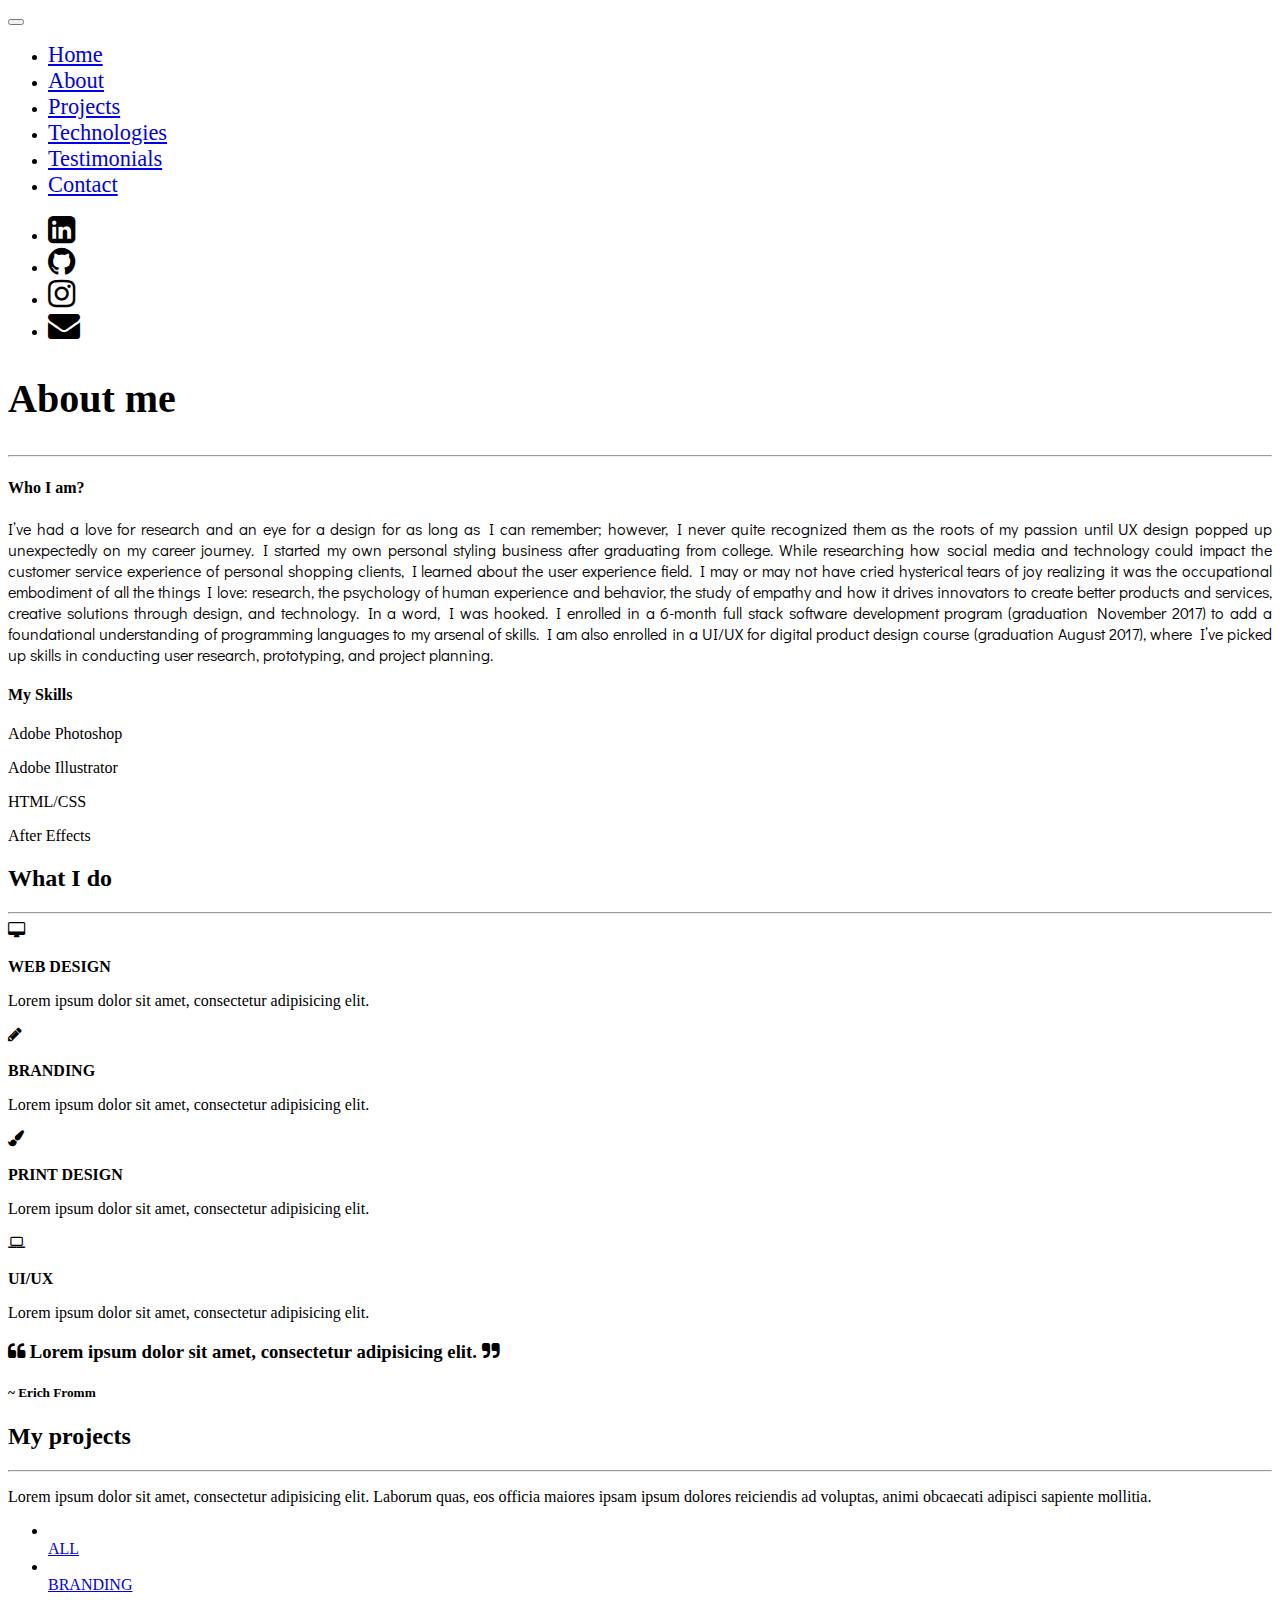
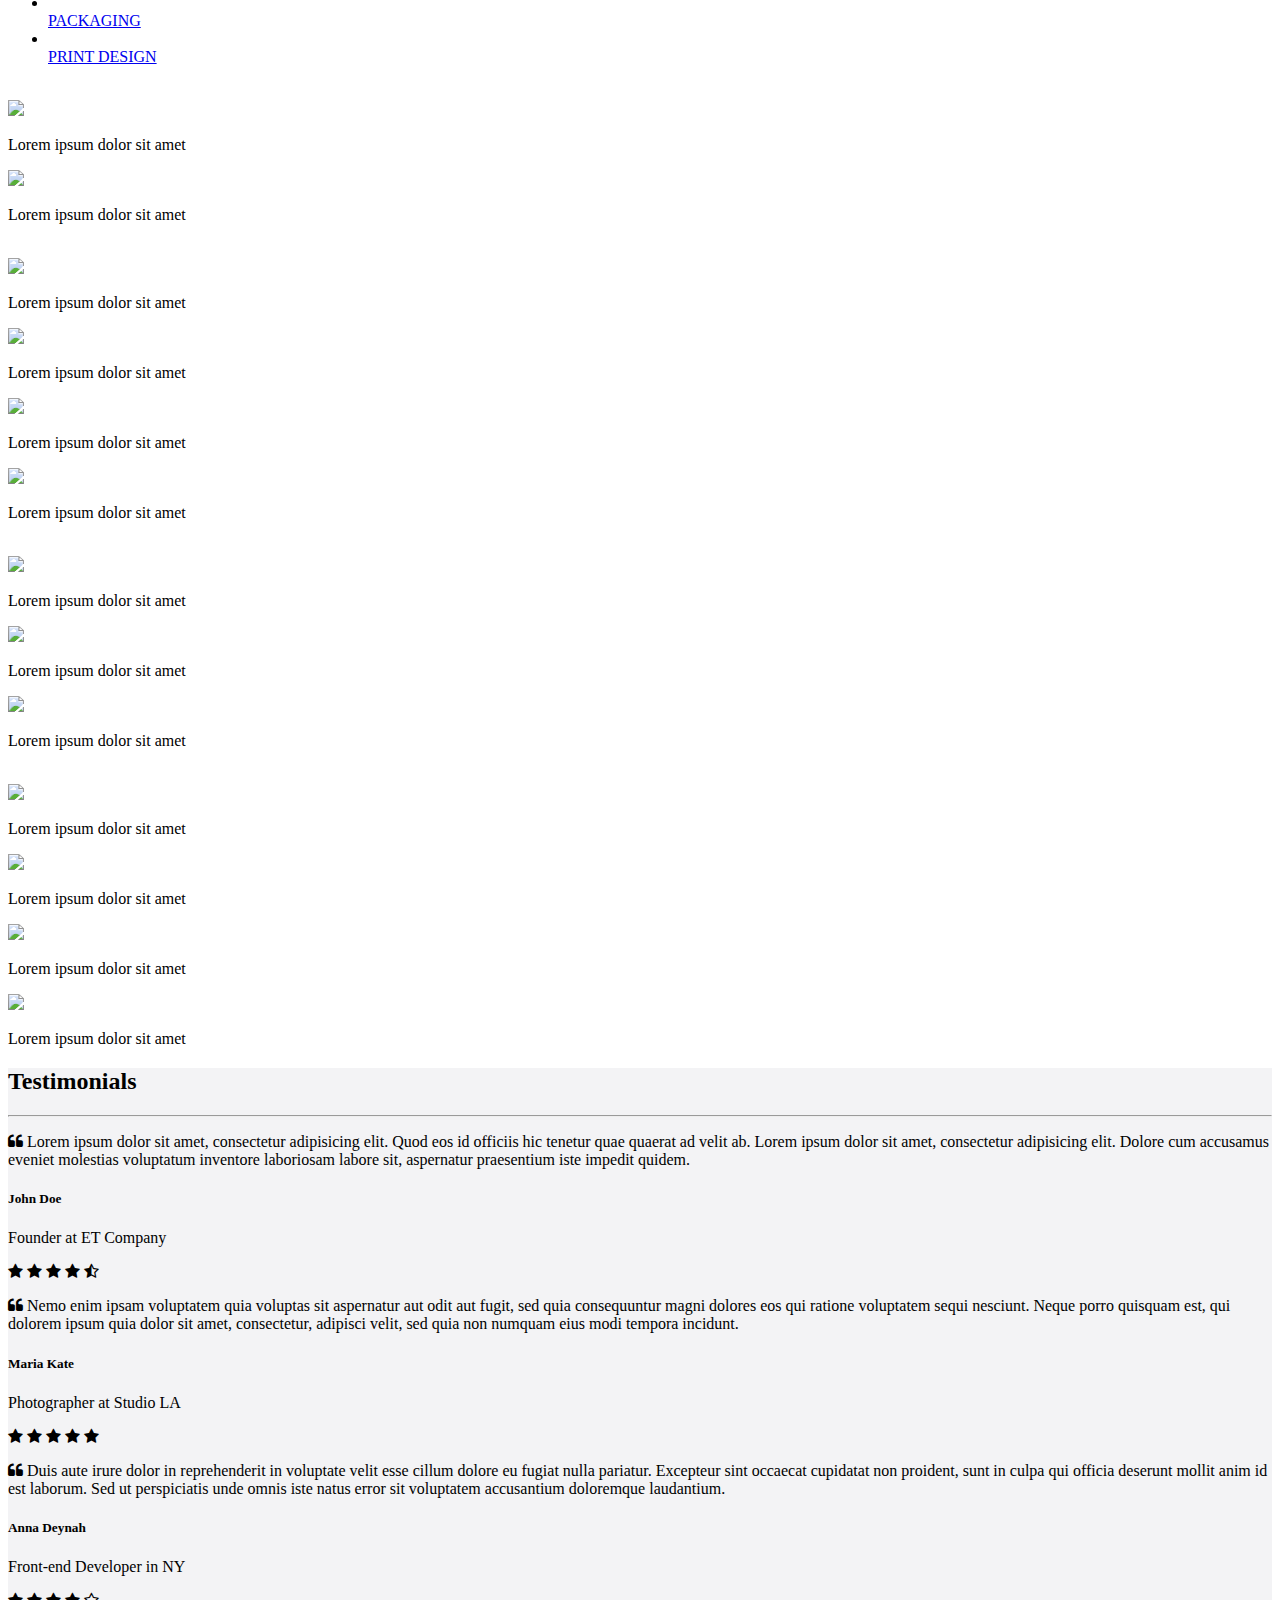
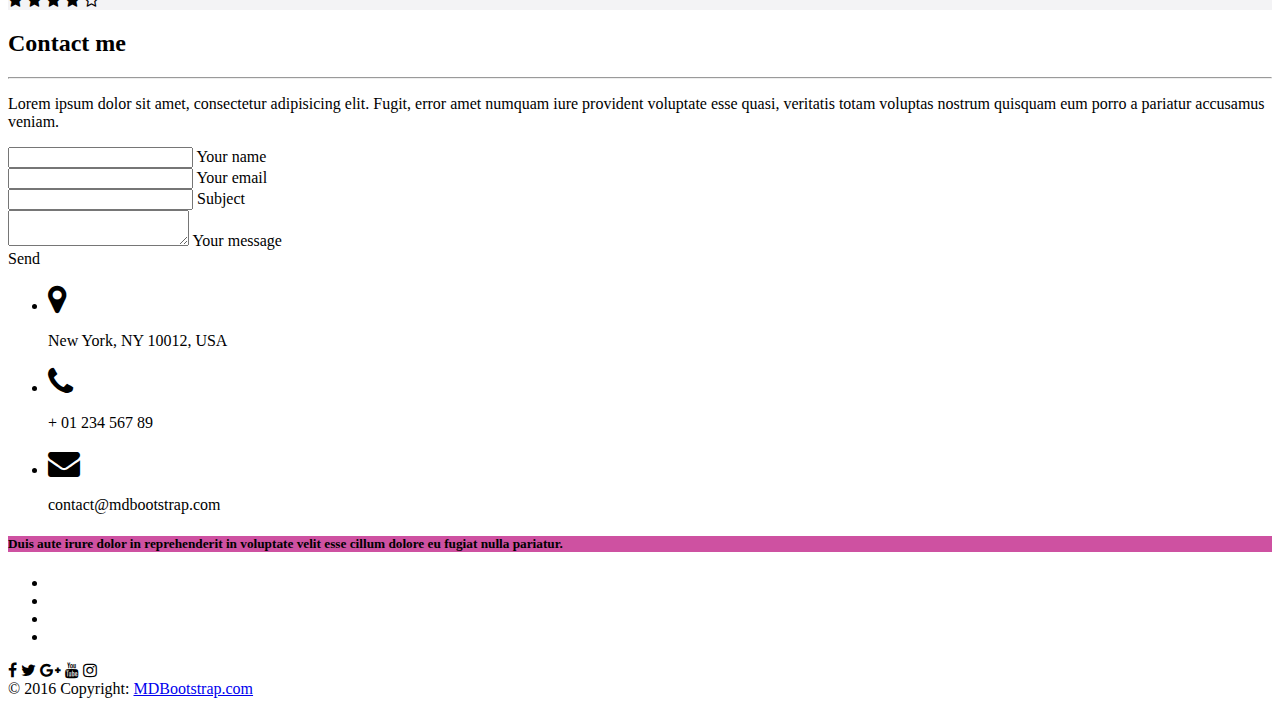
==== index.html @ 1fd1c6e4 "Added hiKarl case study link and page" ====
<!DOCTYPE html>
<html lang="en" class="full-height">

<head>
    <meta charset="utf-8">
    <meta name="viewport" content="width=device-width, initial-scale=1, shrink-to-fit=no">
    <meta http-equiv="x-ua-compatible" content="ie=edge">

    <title>Material Design Bootstrap</title>

    <!-- Seasoned Hostess Webfont -->
    <link href="myWebsite/myWebsite.css" rel="stylesheet">

    <!-- Google Fonts Didact Gothic Font -->
    <link href="https://fonts.googleapis.com/css?family=Didact+Gothic" rel="stylesheet">

    <!-- my CSS style.css -->
    <link href="css/style.css" rel="stylesheet">

    <!-- Font Awesome -->
    <link rel="stylesheet" href="https://maxcdn.bootstrapcdn.com/font-awesome/4.7.0/css/font-awesome.min.css">

    <!-- Bootstrap core CSS -->
    <link href="css/bootstrap.min.css" rel="stylesheet">

    <!-- Material Design Bootstrap -->
    <link href="css/mdb.min.css" rel="stylesheet">

    <style>
        @media (max-width: 740px) {
            .full-height,
            .full-height body,
            .full-height header,
            .full-height header .view {
                height: 700px;
            }
        }
    </style>

</head>

<body class="designer">

    <!--Navigation & Intro-->
    <header>

        <!-- Navbar -->
        <nav class="navbar navbar-expand-lg navbar-dark fixed-top scrolling-navbar">
            <div class="container">
                <!-- <a class="navbar-brand" href="#">Navbar</a> -->
                <button class="navbar-toggler" type="button" data-toggle="collapse" data-target="#navbarTogglerDemo02" aria-controls="navbarTogglerDemo02"
                    aria-expanded="false" aria-label="Toggle navigation">
                    <span class="navbar-toggler-icon"></span>
                </button>
                <div class="collapse navbar-collapse" id="navbarTogglerDemo02">
                    <ul class="navbar-nav mr-auto smooth-scroll">
                        <li class="nav-item">
                            <a class="nav-link nav-fontsize" href="#home">Home
                                <span class="sr-only">(current)</span>
                            </a>
                        </li>
                        <li class="nav-item">
                            <a class="nav-link nav-fontsize" href="#about" data-offset="100">About</a>
                        </li>
                        <li class="nav-item">
                            <a class="nav-link nav-fontsize" href="#portfolio" data-offset="100">Projects</a>
                        </li>
                        <li class="nav-item">
                            <a class="nav-link nav-fontsize" href="#" data-offset="100">Technologies</a>
                        </li>
                        <li class="nav-item">
                            <a class="nav-link nav-fontsize" href="#" data-offset="100">Testimonials</a>
                        </li>
                        <li class="nav-item">
                            <a class="nav-link nav-fontsize" href="#" data-offset="100">Contact</a>
                        </li>
                    </ul>
                    <!-- Social Icon  -->
                    <ul class="navbar-nav nav-flex-icons">
                        <li class="nav-item">
                            <a class="nav-link">
                                <i class="fa fa-linkedin-square fa-2x"></i>
                            </a>
                        </li>
                        <li class="nav-item">
                            <a class="nav-link">
                                <i class="fa fa-github fa-2x"></i>
                            </a>
                        </li>
                        <li class="nav-item">
                            <a class="nav-link">
                                <i class="fa fa-instagram fa-2x"></i>
                            </a>
                        </li>
                        <li class="nav-item">
                            <a class="nav-link">
                                <i class="fa fa-envelope fa-2x"></i>
                            </a>
                        </li>
                    </ul>
                </div>
            </div>
        </nav>

        <!-- Intro Section -->
        <div id="home" class="view jarallax" data-jarallax='{"speed": 0.2}' style="background-image: url('img/myPics/heartGraphicFinal.png')">
            <div class="full-bg-img">
                <div class="container flex-center">
                    <div class="row smooth-scroll">
                        <div class="col-md-12">
                            <div class="wow fadeInUp text-center">
                                <!-- <h2 class="display-3 font-bold white-text mb-3">Jessica Brown</h2>
                                <h4 class="font-up font-bold white-text pb-5">Graphic designer</h4>
                                <h2 class=" mt-4 white-text">Welcome to my portfolio!</h2> -->
                            </div>
                        </div>
                    </div>
                </div>
            </div>
        </div>

    </header>
    <!--/Navigation & Intro-->

    <!--Main layout-->
    <main>

        <!-- First container -->
        <div class="container mt-3">

            <!-- Section About -->
            <section id="about" class="section mt-1 mb-3">

                <!--Secion heading-->
                <h2 class="font-up text-center font-bold my-4 pt-5 wow fadeIn fontThisRight" data-wow-delay="0.2s">About me</h2>
                <hr class="between-sections">

                <!-- First row -->
                <div class="row pt-5">

                    <!--First column-->
                    <div class="col-lg-5 col-md-12 wow fadeIn" data-wow-delay="0.4s">

                        <!--Secion heading-->
                        <div class="d-flex justify-content-start">
                            <h4 class="text-center font-up mb-5 wow fadeIn" data-wow-delay="0.2s">Who
                                <strong>I am</strong>?</h4>
                        </div>
                        <!--Description-->
                        <p class="grey-text mb-3" align="justify">I’ve had a love for research and an eye for a design for as long as I can remember; however, I never
                            quite recognized them as the roots of my passion until UX design popped up unexpectedly on my
                            career journey. I started my own personal styling business after graduating from college. While
                            researching how social media and technology could impact the customer service experience of personal
                            shopping clients, I learned about the user experience field. I may or may not have cried hysterical
                            tears of joy realizing it was the occupational embodiment of all the things I love: research,
                            the psychology of human experience and behavior, the study of empathy and how it drives innovators
                            to create better products and services, creative solutions through design, and technology. In
                            a word, I was hooked. I enrolled in a 6-month full stack software development program (graduation
                            November 2017) to add a foundational understanding of programming languages to my arsenal of
                            skills. I am also enrolled in a UI/UX for digital product design course (graduation August 2017),
                            where I’ve picked up skills in conducting user research, prototyping, and project planning.</p>
                    </div>
                    <!--/First column-->

                    <!--Second column-->
                    <div class="col-lg-6 offset-lg-1 col-md-12 mb-5 wow fadeIn" data-wow-delay="0.4s">

                        <!--Second headind-->
                        <div class="d-flex justify-content-start">
                            <h4 class="text-center font-up mb-5 wow fadeIn" data-wow-delay="0.2s">My
                                <strong>Skills</strong>
                            </h4>
                        </div>

                        <!--Description-->
                        <p class="black-text font-up font-bold" align="justify">Adobe Photoshop</p>
                        <div class="progress">
                            <div class="progress-bar" role="progressbar" style="width: 90%" aria-valuenow="25" aria-valuemin="0" aria-valuemax="100"></div>
                        </div>

                        <p class="black-text font-up font-bold pt-3" align="justify">Adobe Illustrator</p>
                        <div class="progress">
                            <div class="progress-bar" role="progressbar" style="width: 65%" aria-valuenow="25" aria-valuemin="0" aria-valuemax="100"></div>
                        </div>

                        <p class="black-text font-up font-bold pt-3" align="justify">HTML/CSS</p>
                        <div class="progress">
                            <div class="progress-bar" role="progressbar" style="width: 75%" aria-valuenow="25" aria-valuemin="0" aria-valuemax="100"></div>
                        </div>

                        <p class="black-text font-up font-bold pt-3" align="justify">After Effects</p>
                        <div class="progress">
                            <div class="progress-bar" role="progressbar" style="width: 45%" aria-valuenow="25" aria-valuemin="0" aria-valuemax="100"></div>
                        </div>
                    </div>
                    <!--/Second column-->

                </div>
                <!--/First row-->

        </div>
        <!-- /.First row -->
        </div>

        </section>

        <!-- /.Section About -->

        </div>
        <!-- /.First container -->


        <!-- Second container -->
        <div class="container mb-5">

            <!--Secion heading-->

            <h2 class="font-up text-center font-bold my-4 pt-5 wow fadeIn" data-wow-delay="0.2s">What I do</h2>
            <hr class="between-sections pb-5">

            <!--First row-->
            <div class="row  wow fadeIn" data-wow-delay="0.2s">

                <div class="col-lg-3 col-md-6 text-center mt-1">
                    <div class="icon-area">
                        <div class="circle-icon">
                            <i class="fa fa-desktop"></i>
                        </div>
                        <br>
                        <strong>WEB DESIGN</strong>
                        <p>Lorem ipsum dolor sit amet, consectetur adipisicing elit. </p>
                    </div>
                </div>

                <div class="col-lg-3 col-md-6 text-center mt-1">
                    <div class="icon-area">
                        <div class="circle-icon">
                            <i class="fa fa-pencil"></i>
                        </div>
                        <br>
                        <strong>BRANDING</strong>
                        <p>Lorem ipsum dolor sit amet, consectetur adipisicing elit. </p>
                    </div>
                </div>

                <div class="col-lg-3 col-md-6 text-center mt-1">
                    <div class="icon-area">
                        <div class="circle-icon">
                            <i class="fa fa-paint-brush"></i>
                        </div>
                        <br>
                        <strong>PRINT DESIGN</strong>
                        <p>Lorem ipsum dolor sit amet, consectetur adipisicing elit. </p>
                    </div>
                </div>

                <div class="col-lg-3 col-md-6 text-center mt-1">
                    <div class="icon-area">
                        <div class="circle-icon">
                            <i class="fa fa-laptop"></i>
                        </div>
                        <br>
                        <strong>UI/UX</strong>
                        <p>Lorem ipsum dolor sit amet, consectetur adipisicing elit. </p>
                    </div>
                </div>

            </div>
            <!--/First row-->

        </div>
        <!-- Second container -->

        <!--Streak-->
        <div class="streak streak-photo streak-md hm-gradient" style="background-image:url('https://mdbootstrap.com/img/Photos/Horizontal/Things/full page/img%20%287%29.jpg')">
            <div class="flex-center mask">
                <div class="text-center white-text">
                    <h3 class="h3-responsive mb-5">
                        <i class="fa fa-quote-left" aria-hidden="true"></i> Lorem ipsum dolor sit amet, consectetur adipisicing elit.
                        <i class="fa fa-quote-right" aria-hidden="true"></i>
                    </h3>
                    <h5 class="text-center font-italic wow fadeIn" data-wow-delay="0.2s">~ Erich Fromm</h5>
                </div>
            </div>
        </div>
        <!--/Streak-->

        <!--Projects section v.2-->

        <section id="portfolio" class="section mt-2 pb-5 mb-4">
            <div class="container">

                <!--Section heading-->
                <div class="row mt-4">
                    <div class="col-md-12 ">
                        <h2 class="font-up text-center font-bold my-4 pt-5 wow fadeIn" data-wow-delay="0.2s">My projects</h2>
                        <hr class="between-sections">
                        <p class="section-description mt-5 wow fadeIn" data-wow-delay="0.2s">
                            Lorem ipsum dolor sit amet, consectetur adipisicing elit. Laborum quas, eos officia maiores ipsam ipsum dolores reiciendis
                            ad voluptas, animi obcaecati adipisci sapiente mollitia. </p>
                    </div>
                </div>
            </div>

            <!--First row-->
            <div class="row">

                <!--First column-->
                <div class="col-md-12 wow fadeIn" data-wow-delay="0.4s">

                    <!-- Nav tabs -->
                    <ul class="nav md-pills flex-center flex-wrap mx-0" role="tablist">
                        <li class="nav-item">
                            <a class="nav-link active font-bold" data-toggle="tab" href="#panel31" role="tab">
                                <br>ALL</a>
                        </li>
                        <li class="nav-item">
                            <a class="nav-link font-bold" data-toggle="tab" href="#panel32" role="tab">
                                <br>BRANDING</a>
                        </li>
                        <li class="nav-item">
                            <a class="nav-link font-bold" data-toggle="tab" href="#panel33" role="tab">
                                <br>PACKAGING</a>
                        </li>
                        <li class="nav-item">
                            <a class="nav-link font-bold" data-toggle="tab" href="#panel34" role="tab">
                                <br>PRINT DESIGN</a>
                        </li>
                    </ul>

                </div>

                <!--Tab panels-->
                <div class="tab-content">

                    <!--Panel 1-->
                    <div class="tab-pane fade show in active" id="panel31" role="tabpanel">
                        <br>

                        <!--First row-->
                        <div class="row ml-5 mr-5 mt-2">

                            <!--First column-->
                            <div class="col-lg-3 col-md-6">

                                <!--Featured image-->
                                <div class="view overlay hm-white-slight hm-zoom z-depth-2">
                                    <a href="https://tedhead-site.herokuapp.com/index.html#!/homeView" target="_blank">
                                        <img src="https://mdbootstrap.com/img/Photos/Others/project1.jpg">
                                    </a>
                                </div>
                                <p class="font-up text-center font-bold blue-grey-text mt-4 mb-4">Lorem ipsum dolor sit amet</p>
                            </div>
                            <!--/First column-->

                            <!--Second column-->
                            <div class="col-lg-3 col-md-6">

                                <!--Featured image-->
                                <div class="view overlay hm-white-slight hm-zoom z-depth-2">
                                    <a href="/hiKarl.html">
                                        <img src="https://mdbootstrap.com/img/Photos/Others/project8.jpg">
                                    </a>
                                </div>
                                <p class="font-up text-center font-bold blue-grey-text mt-4 mb-4">Lorem ipsum dolor sit amet</p>
                            </div>
                            <!--/Second column-->


                        </div>
                        <!--/.Panel 1-->

                        <!--Panel 2-->
                        <div class="tab-pane fade" id="panel32" role="tabpanel">
                            <br>

                            <!--First row-->
                            <div class="row ml-5 mr-5 mt-2">

                                <!--First column-->
                                <div class="col-lg-3 col-md-6">

                                    <!--Featured image-->
                                    <div class="view overlay hm-white-slight hm-zoom z-depth-2">
                                        <img src="https://mdbootstrap.com/img/Photos/Others/project4.jpg">
                                        </a>
                                    </div>
                                    <p class="font-up text-center font-bold blue-grey-text mt-4 mb-4">Lorem ipsum dolor sit amet</p>
                                </div>
                                <!--/First column-->

                                <!--Second column-->
                                <div class="col-lg-3 col-md-6">

                                    <!--Featured image-->
                                    <div class="view overlay hm-white-slight hm-zoom z-depth-2">
                                        <img src="https://mdbootstrap.com/img/Photos/Others/project5.jpg">
                                    </div>
                                    <p class="font-up text-center font-bold blue-grey-text mt-4 mb-4">Lorem ipsum dolor sit amet</p>
                                </div>
                                <!--/Second column-->

                                <!--Third column-->
                                <div class="col-lg-3 col-md-6">

                                    <!--Featured image-->
                                    <div class="view overlay hm-white-slight hm-zoom z-depth-2">
                                        <img src="https://mdbootstrap.com/img/Photos/Others/project1.jpg">
                                    </div>
                                    <p class="font-up text-center font-bold blue-grey-text mt-4 mb-4">Lorem ipsum dolor sit amet</p>
                                </div>
                                <!--/Third column-->

                                <!--Fourth column-->
                                <div class="col-lg-3 col-md-6">

                                    <!--Featured image-->
                                    <div class="view overlay hm-white-slight hm-zoom z-depth-2">
                                        <img src="https://mdbootstrap.com/img/Photos/Others/project2.jpg">
                                    </div>
                                    <p class="font-up text-center font-bold blue-grey-text mt-4 mb-4">Lorem ipsum dolor sit amet</p>
                                </div>
                                <!--/Fourth column-->

                            </div>
                            <!--/First row-->

                        </div>
                        <!--/.Panel 2-->

                        <!--Panel 3-->
                        <div class="tab-pane fade" id="panel33" role="tabpanel">
                            <br>

                            <!--First row-->
                            <div class="row ml-5 mr-5 mt-2">

                                <!--First column-->
                                <div class="col-lg-3 col-md-6">

                                    <!--Featured image-->
                                    <div class="view overlay hm-white-slight hm-zoom z-depth-2">
                                        <img src="https://mdbootstrap.com/img/Photos/Others/project3.jpg">
                                    </div>
                                    <p class="font-up text-center font-bold blue-grey-text mt-4 mb-4">Lorem ipsum dolor sit amet</p>
                                </div>
                                <!--/First column-->

                                <!--Second column-->
                                <div class="col-lg-3 col-md-6">

                                    <!--Featured image-->
                                    <div class="view overlay hm-white-slight hm-zoom z-depth-2">
                                        <img src="https://mdbootstrap.com/img/Photos/Others/project6.jpg">
                                    </div>
                                    <p class="font-up text-center font-bold blue-grey-text mt-4 mb-4">Lorem ipsum dolor sit amet</p>
                                </div>
                                <!--/Second column-->

                                <!--Third column-->
                                <div class="col-lg-3 col-md-6">

                                    <!--Featured image-->
                                    <div class="view overlay hm-white-slight hm-zoom z-depth-2">
                                        <img src="https://mdbootstrap.com/img/Photos/Others/project8.jpg">
                                    </div>
                                    <p class="font-up text-center font-bold blue-grey-text mt-4 mb-4">Lorem ipsum dolor sit amet</p>
                                </div>
                                <!--/Third column-->

                                <!--/First row-->
                            </div>
                        </div>
                        <!--/.Panel 3-->

                        <!--Panel 4-->
                        <div class="tab-pane fade" id="panel34" role="tabpanel">
                            <br>

                            <!--First row-->
                            <div class="row ml-5 mr-5 mt-2">

                                <!--First column-->
                                <div class="col-lg-3 col-md-6">

                                    <!--Featured image-->
                                    <div class="view overlay hm-white-slight hm-zoom z-depth-2">
                                        <img src="https://mdbootstrap.com/img/Photos/Others/project1.jpg">
                                    </div>
                                    <p class="font-up text-center font-bold blue-grey-text mt-4 mb-4">Lorem ipsum dolor sit amet</p>
                                </div>
                                <!--/First column-->

                                <!--Second column-->
                                <div class="col-lg-3 col-md-6">

                                    <!--Featured image-->
                                    <div class="view overlay hm-white-slight hm-zoom z-depth-2">
                                        <img src="https://mdbootstrap.com/img/Photos/Others/project7.jpg">
                                    </div>
                                    <p class="font-up text-center font-bold blue-grey-text mt-4 mb-4">Lorem ipsum dolor sit amet</p>
                                </div>
                                <!--/Second column-->

                                <!--Third column-->
                                <div class="col-lg-3 col-md-6">

                                    <!--Featured image-->
                                    <div class="view overlay hm-white-slight hm-zoom z-depth-2">
                                        <img src="https://mdbootstrap.com/img/Photos/Others/project8.jpg">
                                    </div>
                                    <p class="font-up text-center font-bold blue-grey-text mt-4 mb-4">Lorem ipsum dolor sit amet</p>
                                </div>
                                <!--/Third column-->

                                <!--Fourth column-->
                                <div class="col-lg-3 col-md-6">

                                    <!--Featured image-->
                                    <div class="view overlay hm-white-slight hm-zoom z-depth-2">
                                        <img src="https://mdbootstrap.com/img/Photos/Others/project2.jpg">
                                    </div>
                                    <p class="font-up text-center font-bold blue-grey-text mt-4 mb-4">Lorem ipsum dolor sit amet</p>
                                </div>
                                <!--/Fourth column-->

                            </div>
                            <!--/First row-->
                        </div>
                    </div>
                    <!--/.Panel 4-->

                </div>
                <!--/Tab panels-->

            </div>
            <!--/First column-->

            </div>
            <!--/First row-->

        </section>
        <!--/Projects section v.2-->
        </div>
        <!--/First container-->


        <!--Third container-->
        <div class="container-fluid" style="background-color: #f3f3f5;">
            <div class="container pt-3 pb-3">


                <!--Section: Testimonials v.2-->
                <section class="section py-5 mb-4">

                    <!--Section heading-->
                    <h2 class="font-up text-center font-bold my-4 wow fadeIn" data-wow-delay="0.2s">Testimonials</h2>
                    <hr class="between-sections">

                    <!--Carousel Wrapper-->
                    <div id="carousel-example-1" class="carousel no-flex testimonial-carousel slide carousel-fade" data-ride="carousel" data-interval="false">

                        <!--Slides-->
                        <div class="carousel-inner" role="listbox">
                            <!--First slide-->
                            <div class="carousel-item active">

                                <div class="testimonial mt-4 text-center">

                                    <!--Content-->
                                    <p>
                                        <i class="fa fa-quote-left"></i> Lorem ipsum dolor sit amet, consectetur adipisicing elit. Quod eos id officiis
                                        hic tenetur quae quaerat ad velit ab. Lorem ipsum dolor sit amet, consectetur adipisicing
                                        elit. Dolore cum accusamus eveniet molestias voluptatum inventore laboriosam labore
                                        sit, aspernatur praesentium iste impedit quidem.</p>

                                    <div class="mt-4">
                                        <h5>
                                            <strong>John Doe</strong>
                                        </h5>
                                        <p>Founder at ET Company</p>
                                    </div>
                                    <!--Review-->
                                    <div class="indigo-text">
                                        <i class="fa fa-star"> </i>
                                        <i class="fa fa-star"> </i>
                                        <i class="fa fa-star"> </i>
                                        <i class="fa fa-star"> </i>
                                        <i class="fa fa-star-half-full"> </i>
                                    </div>
                                </div>
                            </div>
                            <!--/First slide-->

                            <!--Second slide-->
                            <div class="carousel-item">

                                <div class="testimonial mt-4 text-center">

                                    <!--Content-->
                                    <p>
                                        <i class="fa fa-quote-left"></i> Nemo enim ipsam voluptatem quia voluptas sit aspernatur aut odit aut fugit,
                                        sed quia consequuntur magni dolores eos qui ratione voluptatem sequi nesciunt. Neque
                                        porro quisquam est, qui dolorem ipsum quia dolor sit amet, consectetur, adipisci
                                        velit, sed quia non numquam eius modi tempora incidunt. </p>

                                    <div class="mt-4">
                                        <h5>
                                            <strong>Maria Kate</strong>
                                        </h5>
                                        <p>Photographer at Studio LA</p>
                                    </div>

                                    <!--Review-->
                                    <div class="indigo-text">
                                        <i class="fa fa-star"> </i>
                                        <i class="fa fa-star"> </i>
                                        <i class="fa fa-star"> </i>
                                        <i class="fa fa-star"> </i>
                                        <i class="fa fa-star"> </i>
                                    </div>

                                </div>

                            </div>
                            <!--/Second slide-->

                            <!--Third slide-->
                            <div class="carousel-item">

                                <div class="testimonial mt-4 text-center">

                                    <!--Content-->
                                    <p>
                                        <i class="fa fa-quote-left"></i> Duis aute irure dolor in reprehenderit in voluptate velit esse cillum dolore
                                        eu fugiat nulla pariatur. Excepteur sint occaecat cupidatat non proident, sunt in
                                        culpa qui officia deserunt mollit anim id est laborum. Sed ut perspiciatis unde omnis
                                        iste natus error sit voluptatem accusantium doloremque laudantium.</p>

                                    <div class="mt-4">
                                        <h5>
                                            <strong>Anna Deynah</strong>
                                        </h5>
                                        <p>Front-end Developer in NY</p>
                                    </div>

                                    <!--Review-->
                                    <div class="indigo-text">
                                        <i class="fa fa-star"> </i>
                                        <i class="fa fa-star"> </i>
                                        <i class="fa fa-star"> </i>
                                        <i class="fa fa-star"> </i>
                                        <i class="fa fa-star-o"> </i>
                                    </div>

                                </div>

                            </div>
                            <!--/Third slide-->
                        </div>
                        <!--/.Slides-->

                        <!--Controls-->
                        <a class="carousel-item-prev left carousel-control" href="#carousel-example-1" role="button" data-slide="prev">
                            <span class="icon-prev" aria-hidden="true"></span>
                            <span class="sr-only">Previous</span>
                        </a>
                        <a class="carousel-item-next right carousel-control" href="#carousel-example-1" role="button" data-slide="next">
                            <span class="icon-next" aria-hidden="true"></span>
                            <span class="sr-only">Next</span>
                        </a>
                        <!--/.Controls-->
                    </div>
                    <!--/.Carousel Wrapper-->

                </section>
                <!--Section: Testimonials v.2-->

            </div>
        </div>
        <!--/Third container-->

        <div class="container">

            <!-- Contact -->
            <section id="contact" class="section mb-4">

                <!--Section heading-->
                <h2 class="text-center font-up font-bold my-4 pt-5 wow fadeIn" data-wow-delay="0.2s">Contact me</h2>
                <hr class="between-sections">

                <!--Section sescription-->
                <p class="section-description my-5 pb-3 wow fadeIn" data-wow-delay="0.2s">Lorem ipsum dolor sit amet, consectetur adipisicing elit. Fugit, error amet numquam iure provident voluptate
                    esse quasi, veritatis totam voluptas nostrum quisquam eum porro a pariatur accusamus veniam.</p>

                <div class="row wow fadeIn" data-wow-delay="0.4s">

                    <!--First column-->
                    <div class="col-md-8 mb-r">
                        <form>
                            <!--First row-->
                            <div class="row">
                                <!--First column-->
                                <div class="col-md-6">
                                    <div class="md-form">
                                        <div class="md-form">
                                            <input type="text" id="form41" class="form-control">
                                            <label for="form41" class="">Your name</label>
                                        </div>
                                    </div>
                                </div>

                                <!--Second column-->
                                <div class="col-md-6">
                                    <div class="md-form">
                                        <div class="md-form">
                                            <input type="text" id="form52" class="form-control">
                                            <label for="form52" class="">Your email</label>
                                        </div>
                                    </div>
                                </div>
                            </div>
                            <!--/.First row-->

                            <!--Second row-->
                            <div class="row">
                                <div class="col-md-12">
                                    <div class="md-form">
                                        <input type="text" id="form51" class="form-control">
                                        <label for="form51" class="">Subject</label>
                                    </div>
                                </div>
                            </div>
                            <!--/Second row-->

                            <!--Third row-->
                            <div class="row">
                                <!--First column-->
                                <div class="col-md-12">

                                    <div class="md-form">
                                        <textarea type="text" id="form76" class="md-textarea"></textarea>
                                        <label for="form76">Your message</label>
                                    </div>

                                </div>
                            </div>
                            <!--/.Third row-->
                        </form>

                        <div class="center-on-small-only">
                            <a class="btn btn-secondary btn-rounded">Send</a>
                        </div>
                    </div>
                    <!--.First column-->

                    <!--Second column-->
                    <div class="col-md-4">
                        <ul class="contact-icons">
                            <li>
                                <i class="fa fa-map-marker fa-2x"></i>
                                <p>New York, NY 10012, USA</p>
                            </li>

                            <li>
                                <i class="fa fa-phone fa-2x"></i>
                                <p>+ 01 234 567 89</p>
                            </li>

                            <li>
                                <i class="fa fa-envelope fa-2x"></i>
                                <p>contact@mdbootstrap.com</p>
                            </li>
                        </ul>
                    </div>
                    <!--.Second column-->

                </div>
            </section>
            <!--/Section: Contact v.2-->

        </div>
        <!-- /.Second container -->
        </div>

        <!--Third container-->
        <div class="container-fluid" style="background-color: #ce51a1;">
            <div class="row py-4">
                <div class="col-md-12 mt-2">
                    <!--Section heading-->
                    <h5 class="text-center white-text mb-2 wow fadeIn" data-wow-delay="0.2s">Duis aute irure dolor in reprehenderit in voluptate velit esse cillum dolore eu fugiat nulla pariatur.</h5>
                </div>
            </div>
        </div>
        <!--/Third container-->


    </main>
    <!--/Main layout-->

    <!-- Scrollspy -->
    <div class="dotted-scrollspy clearfix d-none d-sm-block">
        <ul class="nav smooth-scroll flex-column">
            <li class="nav-item">
                <a class="nav-link" href="#home">
                    <span></span>
                </a>
            </li>
            <li class="nav-item">
                <a class="nav-link" href="#about">
                    <span></span>
                </a>
            </li>
            <li class="nav-item">
                <a class="nav-link" href="#portfolio">
                    <span></span>
                </a>
            </li>
            <li class="nav-item">
                <a class="nav-link" href="#contact">
                    <span></span>
                </a>
            </li>
        </ul>
    </div>

    <!--Footer-->

    <footer class="page-footer center-on-small-only">

        <!--Footer Links-->
        <div class="container mb-2">

            <!--First row-->
            <div class="row my-4 pb-3">

                <!--First column-->
                <div class="col-md-12 mb-1 wow fadeIn" data-wow-delay="0.3s">

                    <div class="footer-socials mt-1 text-center">

                        <!--Facebook-->
                        <a type="button" class="btn-floating btn-secondary">
                            <i class="fa fa-facebook"></i>
                        </a>
                        <!--Twitter-->
                        <a type="button" class="btn-floating btn-secondary">
                            <i class="fa fa-twitter"></i>
                        </a>
                        <!--Google +-->
                        <a type="button" class="btn-floating btn-secondary">
                            <i class="fa fa-google-plus"></i>
                        </a>
                        <!--Youtube-->
                        <a type="button" class="btn-floating btn-secondary">
                            <i class="fa fa-youtube"></i>
                        </a>
                        <!--Instagram-->
                        <a type="button" class="btn-floating btn-secondary">
                            <i class="fa fa-instagram"></i>
                        </a>

                    </div>
                </div>
                <!--/First column-->
            </div>
            <!--/First row-->
        </div>
        <!--/Footer Links-->

        <!--Copyright-->
        <div class="footer-copyright wow fadeIn" data-wow-delay="0.3s">
            <div class="container-fluid">
                © 2016 Copyright:
                <a href="https://www.MDBootstrap.com"> MDBootstrap.com </a>

            </div>
        </div>
        <!--/Copyright-->

    </footer>
    <!--/Footer-->


    <!-- SCRIPTS -->

    <!-- JQuery -->
    <script type="text/javascript" src="js/jquery-3.1.1.min.js"></script>

    <!-- Bootstrap tooltips -->
    <script type="text/javascript" src="js/popper.min.js"></script>

    <!-- Bootstrap core JavaScript -->
    <script type="text/javascript" src="js/bootstrap.min.js"></script>

    <!-- MDB core JavaScript -->
    <script type="text/javascript" src="js/mdb.min.js"></script>

    <script>

        //Animation init
        new WOW().init();

        // initialize scrollspy
        $('body').scrollspy({
            target: '.dotted-scrollspy'
        });

        // initialize lightbox
        $(function () {
            $("#mdb-lightbox-ui").load("mdb-addons/mdb-lightbox-ui.html");
        });

        $('.navbar-collapse a').click(function () {
            $(".navbar-collapse").collapse('hide');
        });
    </script>

</body>

</html>
---- css/style.css ----
nav {
  font-family: 'SeasonedHostess';
}

a.nav-fontsize {
  font-size: 1.4em;
  margin-right: 1em;
}

h2.fontThisRight {
  font-family: 'SeasonedHostess';
  font-size: 2.5em;
}

p.grey-text {
  font-family: 'Didact Gothic', sans-serif;
}

.tedhead-img {
  background-image: 'https://mdbootstrap.com/img/Photos/Others/project4.jpg';
}

#hiKarl header {
  height: 63px;
}
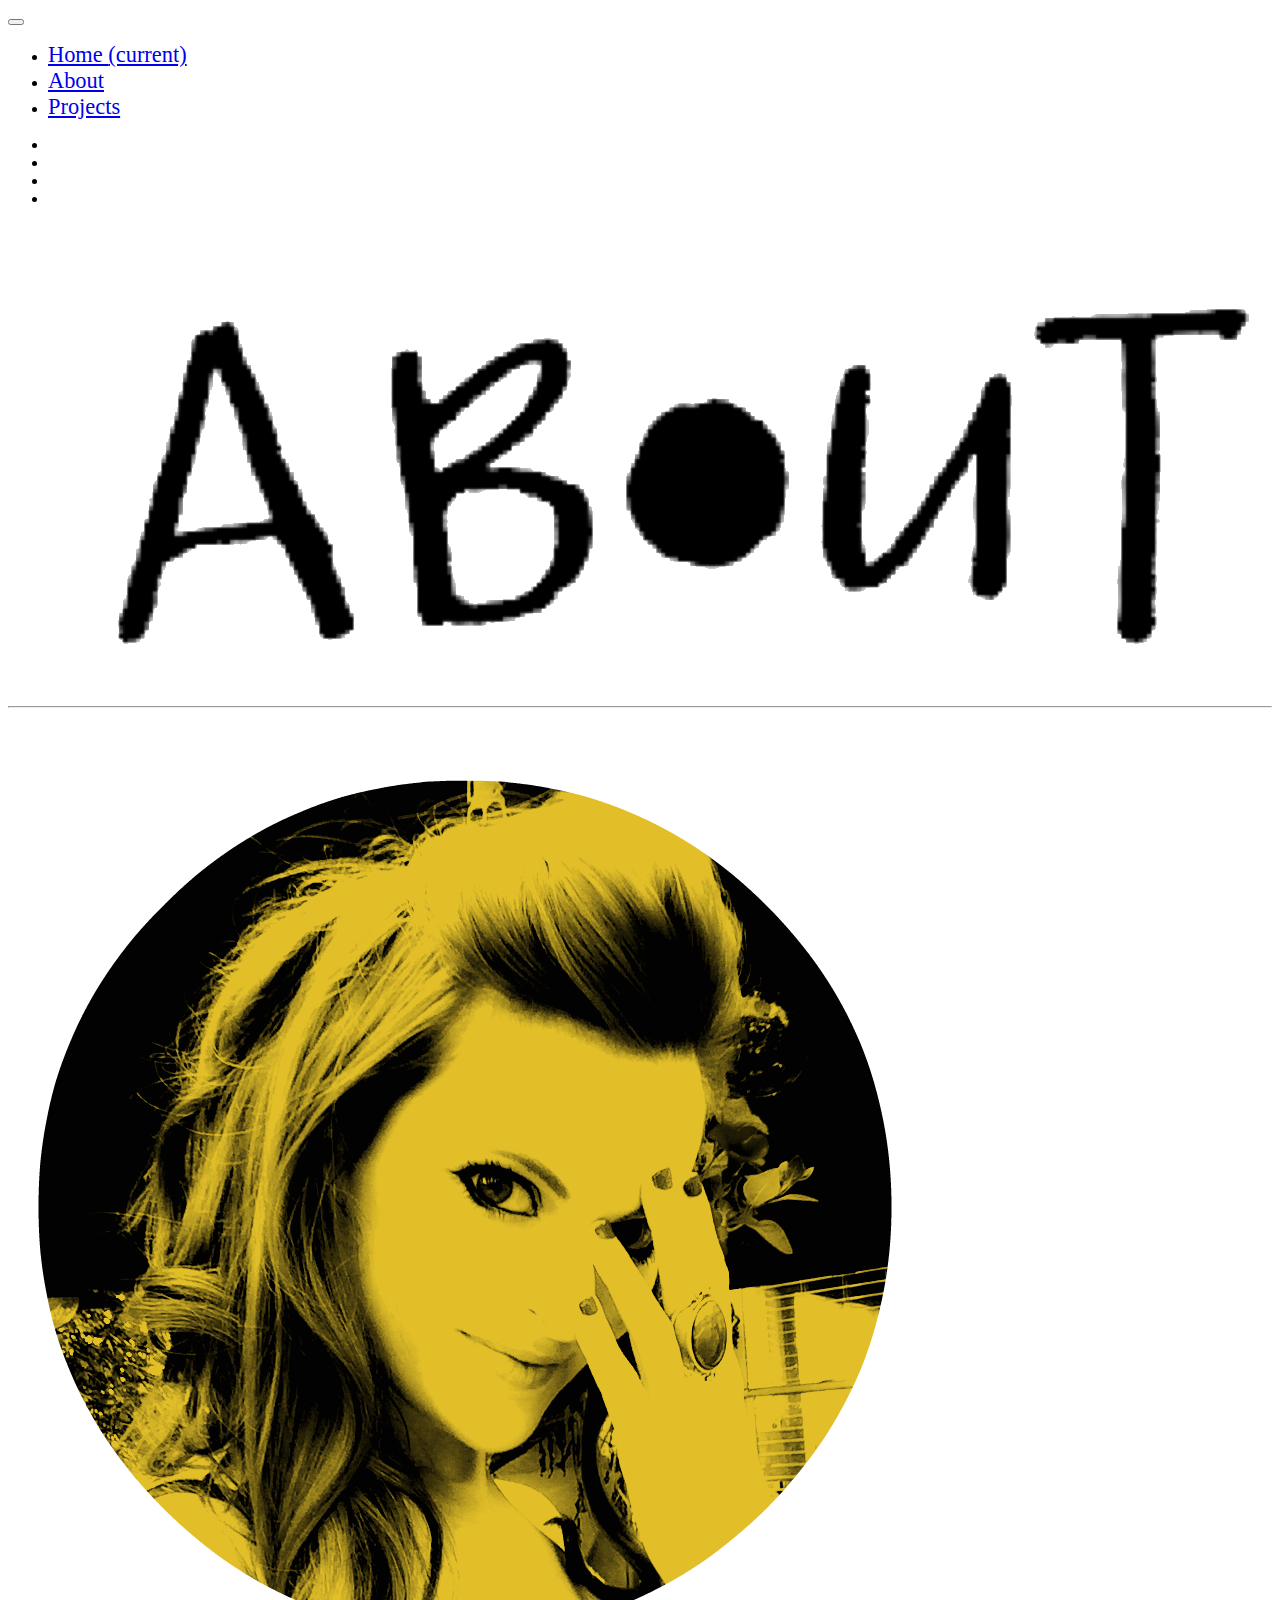
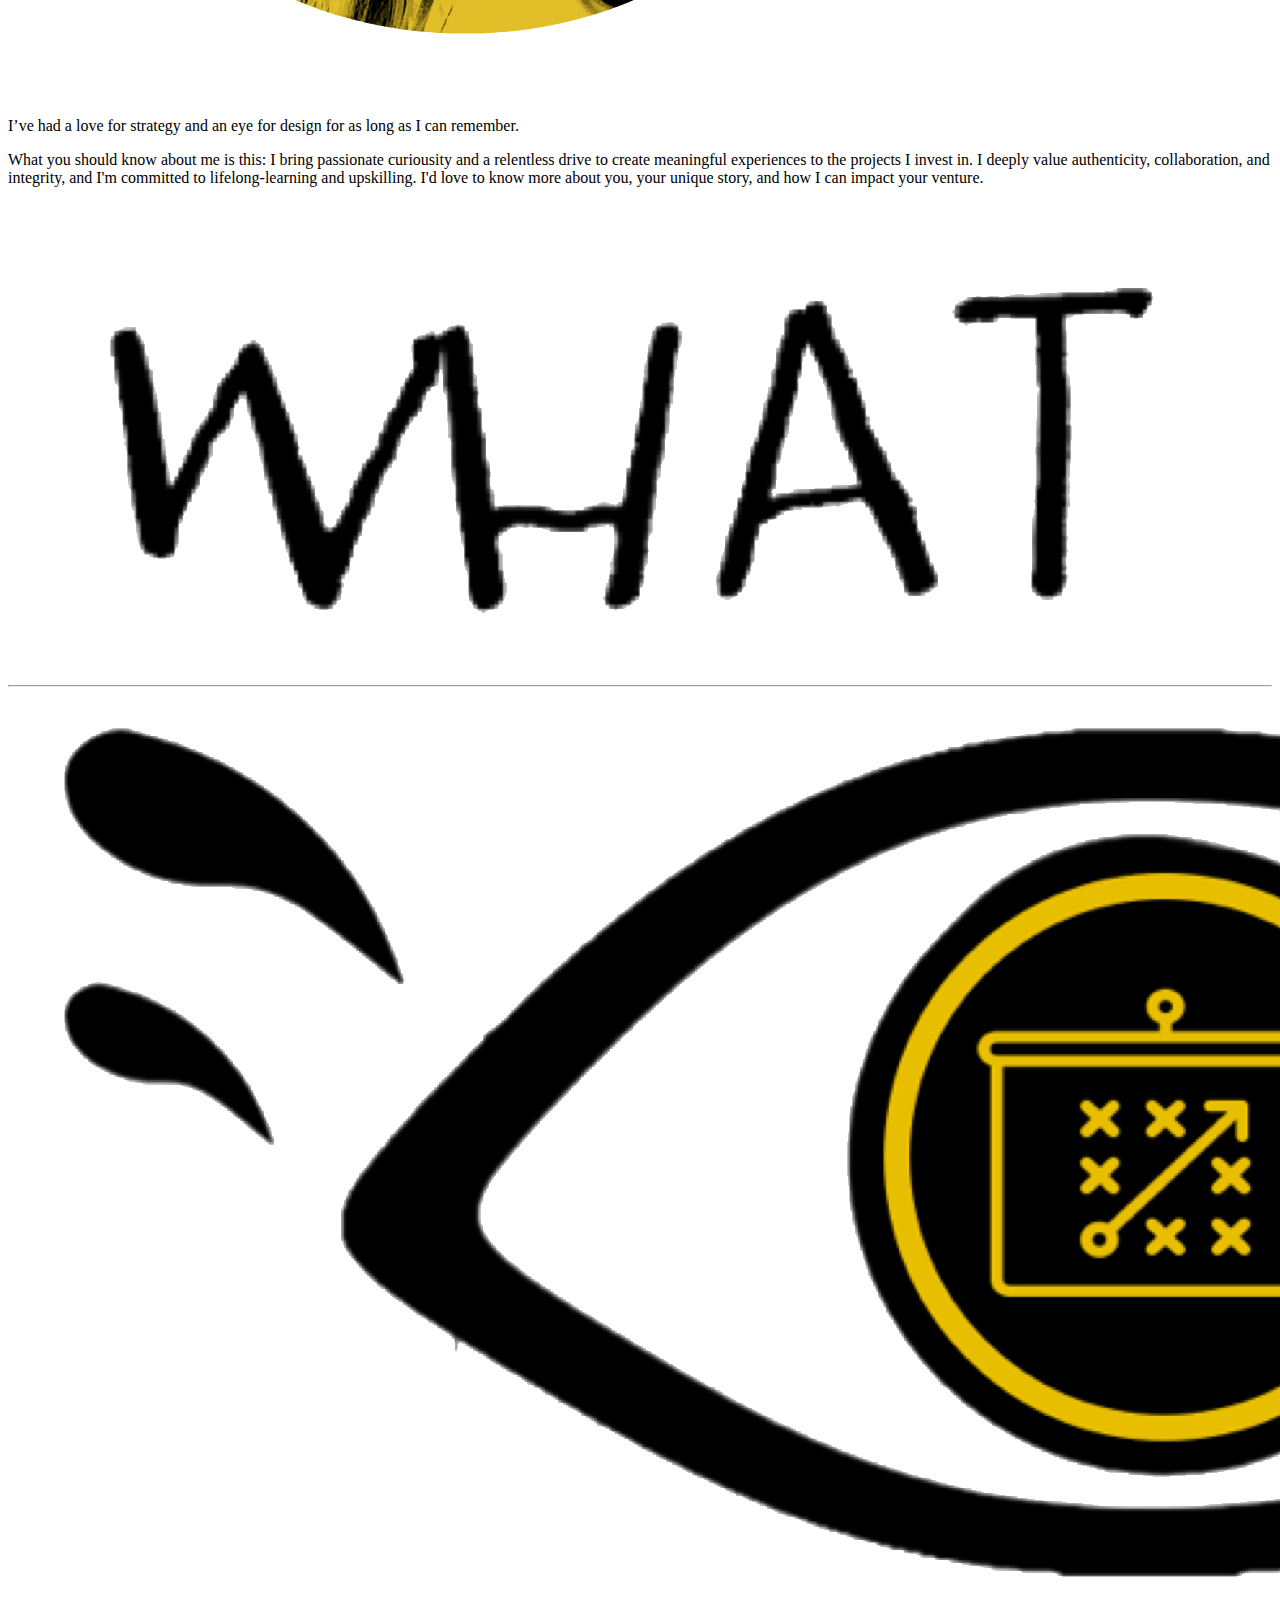
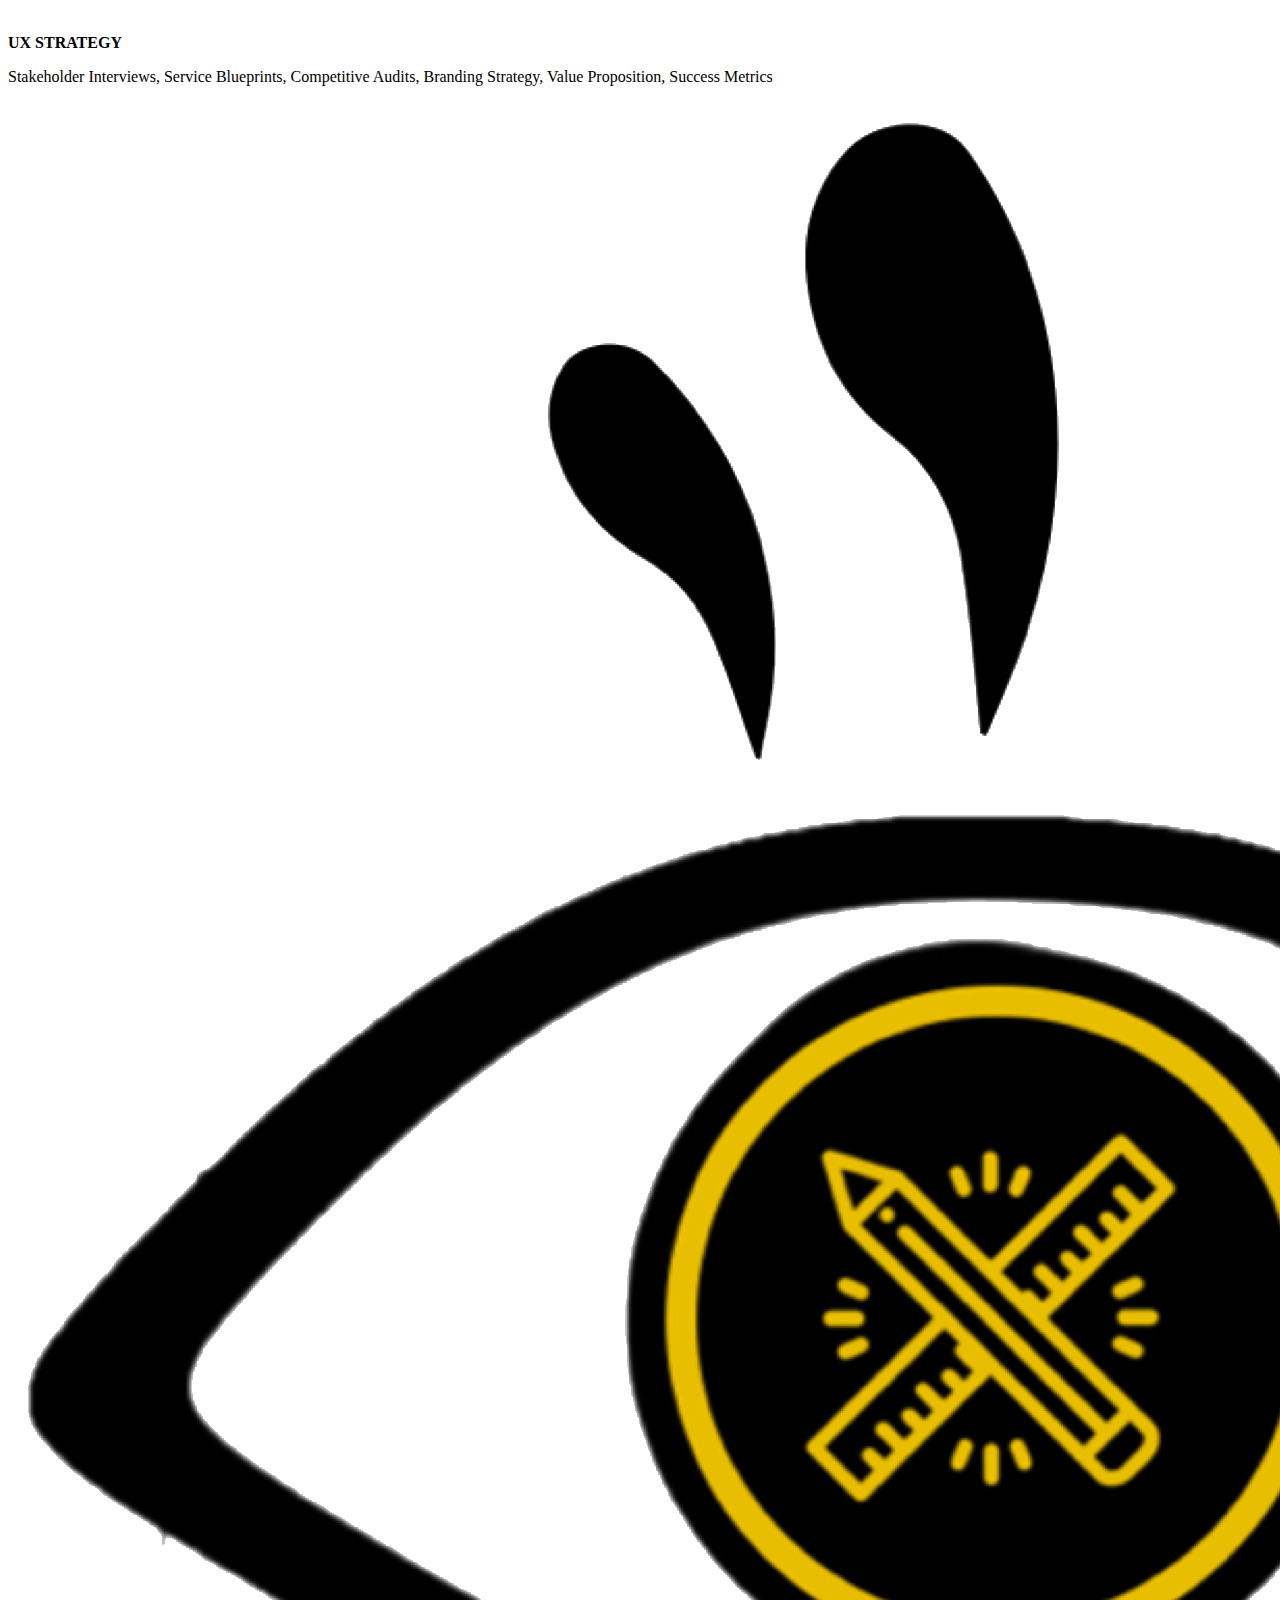
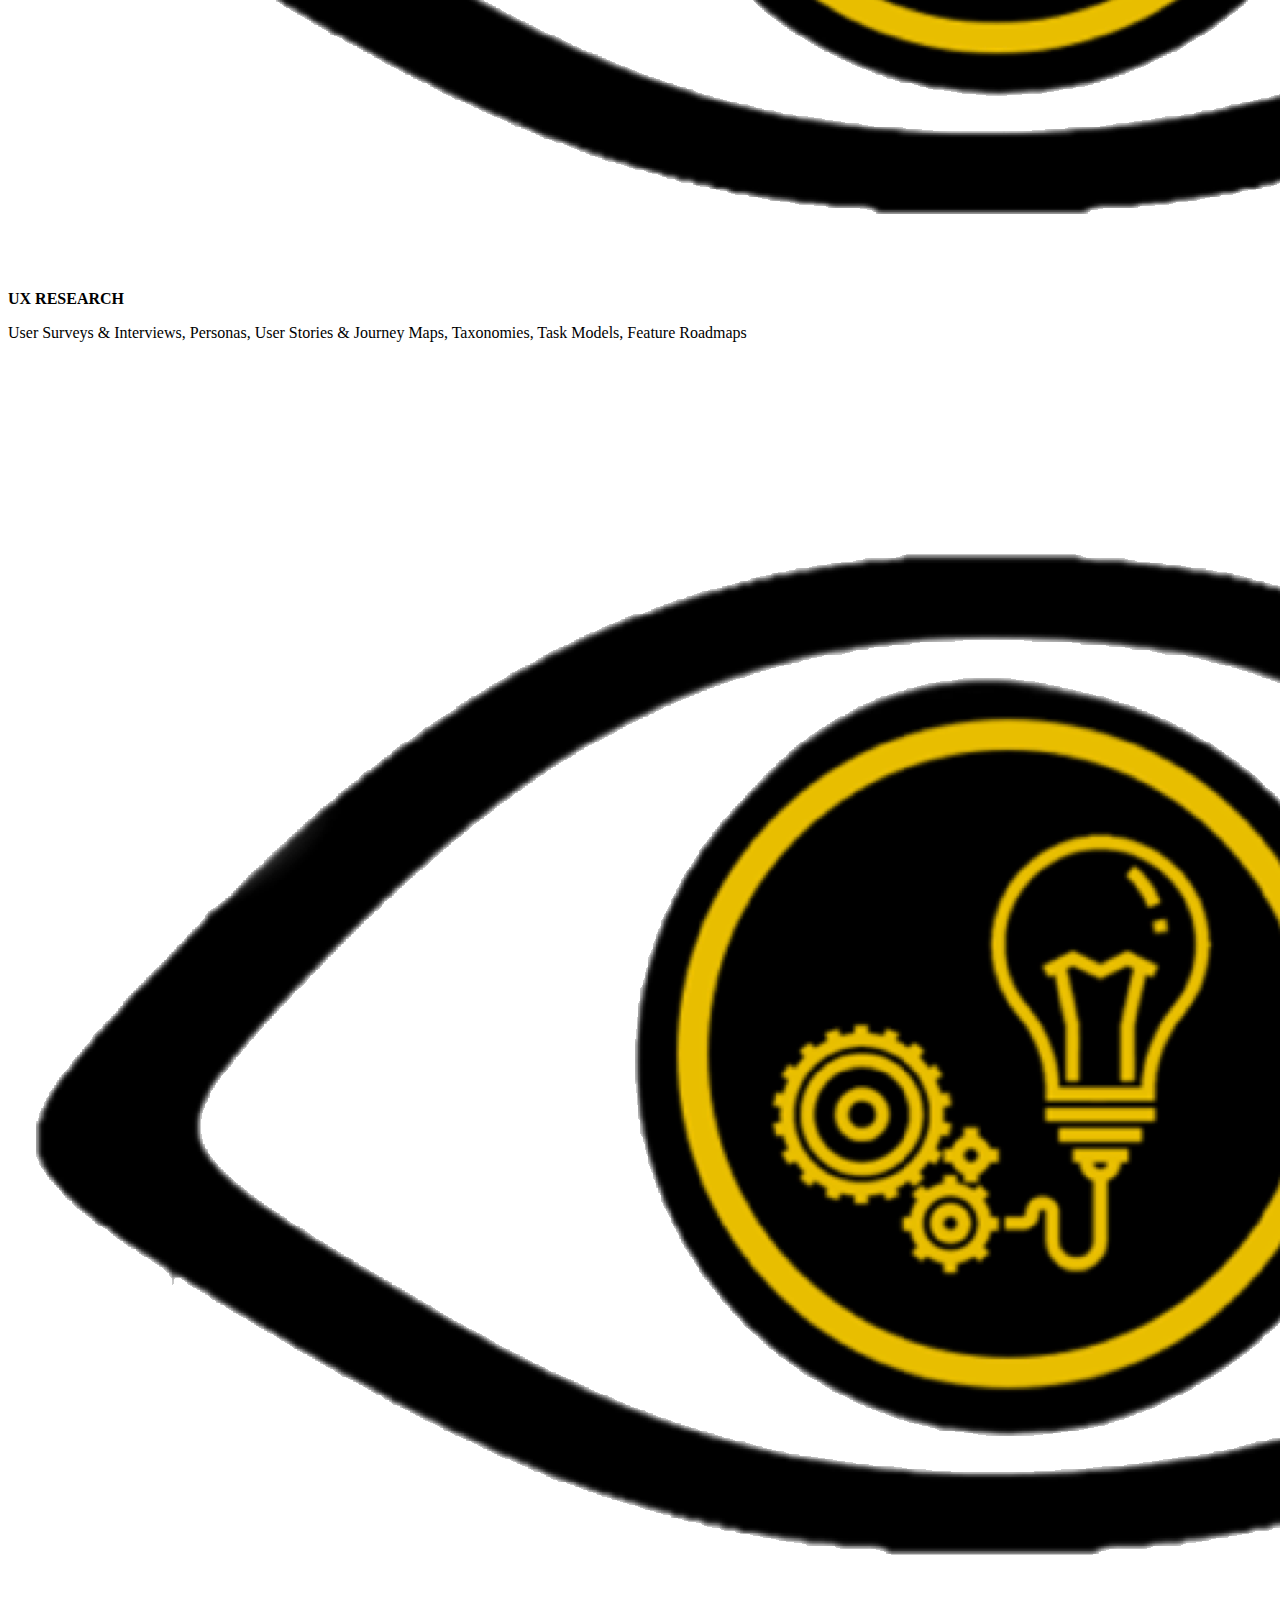
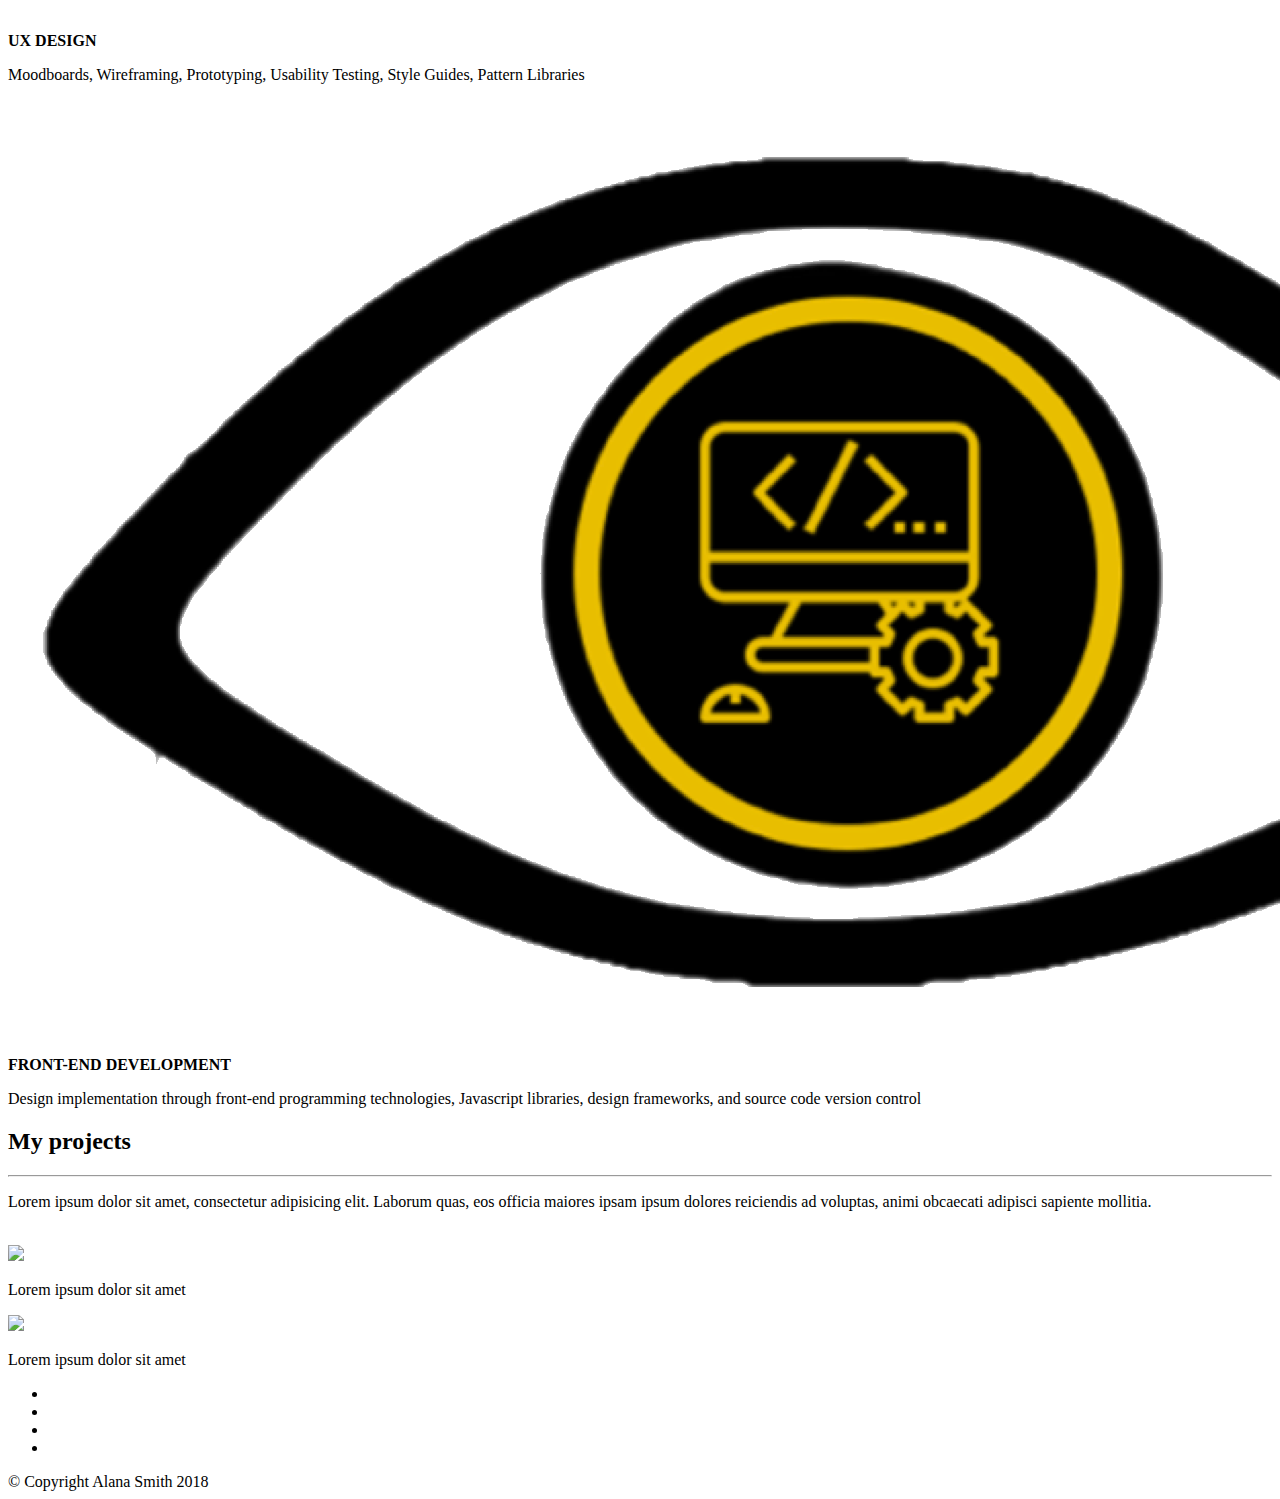
==== commit 29f5d79c: "added images" ====
--- a/index.html
+++ b/index.html
@@ -18,7 +18,15 @@
     <link href="css/style.css" rel="stylesheet">
 
     <!-- Font Awesome -->
-    <link rel="stylesheet" href="https://maxcdn.bootstrapcdn.com/font-awesome/4.7.0/css/font-awesome.min.css">
+    <!-- <link rel="stylesheet" href="https://maxcdn.bootstrapcdn.com/font-awesome/4.7.0/css/font-awesome.min.css"> -->
+    <script defer src="https://use.fontawesome.com/releases/v5.0.8/js/solid.js" integrity="sha384-+Ga2s7YBbhOD6nie0DzrZpJes+b2K1xkpKxTFFcx59QmVPaSA8c7pycsNaFwUK6l"
+        crossorigin="anonymous"></script>
+    <script defer src="https://use.fontawesome.com/releases/v5.0.8/js/regular.js" integrity="sha384-t7yHmUlwFrLxHXNLstawVRBMeSLcXTbQ5hsd0ifzwGtN7ZF7RZ8ppM7Ldinuoiif"
+        crossorigin="anonymous"></script>
+    <script defer src="https://use.fontawesome.com/releases/v5.0.8/js/brands.js" integrity="sha384-sCI3dTBIJuqT6AwL++zH7qL8ZdKaHpxU43dDt9SyOzimtQ9eyRhkG3B7KMl6AO19"
+        crossorigin="anonymous"></script>
+    <script defer src="https://use.fontawesome.com/releases/v5.0.8/js/fontawesome.js" integrity="sha384-7ox8Q2yzO/uWircfojVuCQOZl+ZZBg2D2J5nkpLqzH1HY0C1dHlTKIbpRz/LG23c"
+        crossorigin="anonymous"></script>
 
     <!-- Bootstrap core CSS -->
     <link href="css/bootstrap.min.css" rel="stylesheet">
@@ -62,39 +70,43 @@
                         <li class="nav-item">
                             <a class="nav-link nav-fontsize" href="#about" data-offset="100">About</a>
                         </li>
+                        <!-- <li class="nav-item">
+                            <a class="nav-link nav-fontsize" href="#portfolio" data-offset="100">Technologies</a>
+                        </li> -->
                         <li class="nav-item">
                             <a class="nav-link nav-fontsize" href="#portfolio" data-offset="100">Projects</a>
                         </li>
-                        <li class="nav-item">
-                            <a class="nav-link nav-fontsize" href="#" data-offset="100">Technologies</a>
-                        </li>
-                        <li class="nav-item">
-                            <a class="nav-link nav-fontsize" href="#" data-offset="100">Testimonials</a>
+                        <!-- <li class="nav-item">
+                            <a class="nav-link nav-fontsize" href="#" data-offset="100">Resume</a>
                         </li>
                         <li class="nav-item">
                             <a class="nav-link nav-fontsize" href="#" data-offset="100">Contact</a>
-                        </li>
+                        </li> -->
                     </ul>
                     <!-- Social Icon  -->
                     <ul class="navbar-nav nav-flex-icons">
                         <li class="nav-item">
-                            <a class="nav-link">
-                                <i class="fa fa-linkedin-square fa-2x"></i>
+                            <a href="https://www.linkedin.com/in/alana-smith00" class="nav-link">
+                                <!-- <a href="https://www.linkedin.com/in/alana-smith00"> -->
+                                <i class="fab fa-linkedin fa-2x"></i>
+                            </a>
+                            <!-- <i class="fa fa-linkedin-square fa-2x"></i> -->
+                            </a>
+                        </li>
+                        <li class="nav-item">
+                            <a href="https://github.com/missalana00" class="nav-link">
+                                <!-- <a href="https://github.com/missalana00"> -->
+                                <i class="fab fa-github fa-2x"></i>
                             </a>
                         </li>
                         <li class="nav-item">
                             <a class="nav-link">
-                                <i class="fa fa-github fa-2x"></i>
+                                <i class="fab fa-instagram fa-2x"></i>
                             </a>
                         </li>
                         <li class="nav-item">
                             <a class="nav-link">
-                                <i class="fa fa-instagram fa-2x"></i>
-                            </a>
-                        </li>
-                        <li class="nav-item">
-                            <a class="nav-link">
-                                <i class="fa fa-envelope fa-2x"></i>
+                                <i class="fas fa-envelope fa-2x"></i>
                             </a>
                         </li>
                     </ul>
@@ -103,7 +115,7 @@
         </nav>
 
         <!-- Intro Section -->
-        <div id="home" class="view jarallax" data-jarallax='{"speed": 0.2}' style="background-image: url('img/myPics/heartGraphicFinal.png')">
+        <div id="home" class="view jarallax" data-jarallax='{"speed": 0.2}' style="background-image: url('img/myPics/newer.png')">
             <div class="full-bg-img">
                 <div class="container flex-center">
                     <div class="row smooth-scroll">
@@ -132,7 +144,8 @@
             <section id="about" class="section mt-1 mb-3">
 
                 <!--Secion heading-->
-                <h2 class="font-up text-center font-bold my-4 pt-5 wow fadeIn fontThisRight" data-wow-delay="0.2s">About me</h2>
+                <h2 class="font-up text-center font-bold my-4 pt-5 wow fadeIn fontThisRight" data-wow-delay="0.2s"></h2>
+                <img src="img/myPics/aboutMe.PNG" class="aboutMe">
                 <hr class="between-sections">
 
                 <!-- First row -->
@@ -143,55 +156,27 @@
 
                         <!--Secion heading-->
                         <div class="d-flex justify-content-start">
-                            <h4 class="text-center font-up mb-5 wow fadeIn" data-wow-delay="0.2s">Who
-                                <strong>I am</strong>?</h4>
+                            <!-- <h4 class="text-center font-up mb-5 wow fadeIn" data-wow-delay="0.2s">Who
+                                <strong>I am</strong>?</h4> -->
                         </div>
-                        <!--Description-->
-                        <p class="grey-text mb-3" align="justify">I’ve had a love for research and an eye for a design for as long as I can remember; however, I never
-                            quite recognized them as the roots of my passion until UX design popped up unexpectedly on my
-                            career journey. I started my own personal styling business after graduating from college. While
-                            researching how social media and technology could impact the customer service experience of personal
-                            shopping clients, I learned about the user experience field. I may or may not have cried hysterical
-                            tears of joy realizing it was the occupational embodiment of all the things I love: research,
-                            the psychology of human experience and behavior, the study of empathy and how it drives innovators
-                            to create better products and services, creative solutions through design, and technology. In
-                            a word, I was hooked. I enrolled in a 6-month full stack software development program (graduation
-                            November 2017) to add a foundational understanding of programming languages to my arsenal of
-                            skills. I am also enrolled in a UI/UX for digital product design course (graduation August 2017),
-                            where I’ve picked up skills in conducting user research, prototyping, and project planning.</p>
+
+                        <img src="img/myPics/bioPic.png" alt="">
+
                     </div>
                     <!--/First column-->
 
                     <!--Second column-->
-                    <div class="col-lg-6 offset-lg-1 col-md-12 mb-5 wow fadeIn" data-wow-delay="0.4s">
-
-                        <!--Second headind-->
-                        <div class="d-flex justify-content-start">
-                            <h4 class="text-center font-up mb-5 wow fadeIn" data-wow-delay="0.2s">My
-                                <strong>Skills</strong>
-                            </h4>
-                        </div>
-
-                        <!--Description-->
-                        <p class="black-text font-up font-bold" align="justify">Adobe Photoshop</p>
-                        <div class="progress">
-                            <div class="progress-bar" role="progressbar" style="width: 90%" aria-valuenow="25" aria-valuemin="0" aria-valuemax="100"></div>
-                        </div>
-
-                        <p class="black-text font-up font-bold pt-3" align="justify">Adobe Illustrator</p>
-                        <div class="progress">
-                            <div class="progress-bar" role="progressbar" style="width: 65%" aria-valuenow="25" aria-valuemin="0" aria-valuemax="100"></div>
-                        </div>
-
-                        <p class="black-text font-up font-bold pt-3" align="justify">HTML/CSS</p>
-                        <div class="progress">
-                            <div class="progress-bar" role="progressbar" style="width: 75%" aria-valuenow="25" aria-valuemin="0" aria-valuemax="100"></div>
-                        </div>
-
-                        <p class="black-text font-up font-bold pt-3" align="justify">After Effects</p>
-                        <div class="progress">
-                            <div class="progress-bar" role="progressbar" style="width: 45%" aria-valuenow="25" aria-valuemin="0" aria-valuemax="100"></div>
-                        </div>
+                    <div class="col-lg-6 offset-lg-1 col-md-12 mb-5 wow fadeIn addMarginTop" data-wow-delay="0.4s">
+
+                        <p class="text mb-3" align="justify">I’ve had a love for strategy and an eye for design for as long as I can remember.
+                            <br> </p>
+
+
+                        <p class="text mb-3"> What you should know about me is this: I bring passionate curiousity and a relentless drive to create
+                            meaningful experiences to the projects I invest in. I deeply value authenticity, collaboration,
+                            and integrity, and I'm committed to lifelong-learning and upskilling. I'd love to know more about
+                            you, your unique story, and how I can impact your venture. </p>
+
                     </div>
                     <!--/Second column-->
 
@@ -215,7 +200,8 @@
 
             <!--Secion heading-->
 
-            <h2 class="font-up text-center font-bold my-4 pt-5 wow fadeIn" data-wow-delay="0.2s">What I do</h2>
+            <h2 class="font-up text-center font-bold my-4 pt-5 wow fadeIn" data-wow-delay="0.2s"></h2>
+            <img src="img/myPics/whatIDo.PNG" class="whatIDo">
             <hr class="between-sections pb-5">
 
             <!--First row-->
@@ -224,44 +210,51 @@
                 <div class="col-lg-3 col-md-6 text-center mt-1">
                     <div class="icon-area">
                         <div class="circle-icon">
-                            <i class="fa fa-desktop"></i>
+                            <img class="ux-strat" src="/img/myPics/uxStrategy.PNG" alt="">
+                            <!-- <i class="fa fa-desktop"></i> -->
                         </div>
                         <br>
-                        <strong>WEB DESIGN</strong>
-                        <p>Lorem ipsum dolor sit amet, consectetur adipisicing elit. </p>
+                        <strong>UX STRATEGY</strong>
+                        <p class="descriptionsFont">Stakeholder Interviews, Service Blueprints, Competitive Audits, Branding Strategy, Value Proposition,
+                            Success Metrics</p>
                     </div>
                 </div>
 
                 <div class="col-lg-3 col-md-6 text-center mt-1">
                     <div class="icon-area">
                         <div class="circle-icon">
-                            <i class="fa fa-pencil"></i>
+                            <img class="designReworked" src="/img/myPics/designReworked.PNG" alt="">
+                            <!-- <i class="fa fa-pencil"></i> -->
                         </div>
                         <br>
-                        <strong>BRANDING</strong>
-                        <p>Lorem ipsum dolor sit amet, consectetur adipisicing elit. </p>
+                        <strong>UX RESEARCH</strong>
+                        <p class="descriptionsFont">User Surveys & Interviews, Personas, User Stories & Journey Maps, Taxonomies, Task Models, Feature
+                            Roadmaps
+                        </p>
                     </div>
                 </div>
 
                 <div class="col-lg-3 col-md-6 text-center mt-1">
                     <div class="icon-area">
                         <div class="circle-icon">
-                            <i class="fa fa-paint-brush"></i>
+                            <img class="brandStrategy" src="/img/myPics/brandStrategy.PNG" alt="">
                         </div>
                         <br>
-                        <strong>PRINT DESIGN</strong>
-                        <p>Lorem ipsum dolor sit amet, consectetur adipisicing elit. </p>
+                        <strong>UX DESIGN</strong>
+                        <p class="descriptionsFont">Moodboards, Wireframing, Prototyping, Usability Testing, Style Guides, Pattern Libraries</p>
                     </div>
                 </div>
 
                 <div class="col-lg-3 col-md-6 text-center mt-1">
                     <div class="icon-area">
                         <div class="circle-icon">
-                            <i class="fa fa-laptop"></i>
+                            <!-- <i class="fa fa-laptop"></i> -->
+                            <img class="dev" src="/img/myPics/dev.PNG" alt="">
                         </div>
                         <br>
-                        <strong>UI/UX</strong>
-                        <p>Lorem ipsum dolor sit amet, consectetur adipisicing elit. </p>
+                        <strong>FRONT-END DEVELOPMENT</strong>
+                        <p class="descriptionsFont">Design implementation through front-end programming technologies, Javascript libraries, design frameworks,
+                            and source code version control </p>
                     </div>
                 </div>
 
@@ -271,8 +264,332 @@
         </div>
         <!-- Second container -->
 
+
+
+        <!-- <div class="test"> -->
+        <!-- Third container -->
+        <!-- <div class="container mt-3" id="techContainer"> -->
+
+        <!-- Section About -->
+        <!-- <section id="about" class="section mt-1 mb-3 test"> -->
+
+        <!--Secion heading-->
+        <!-- <h2 class="font-up text-center font-bold my-4 pt-5 wow fadeIn fontThisRight" data-wow-delay="0.2s"></h2>
+                    <img src="img/myPics/technologiesWhite.PNG" id="technologiesWhite">
+                    <hr class="between-sections colorChange"> -->
+
+        <!-- First row -->
+        <!-- <div class="row pt-5"> -->
+
+        <!--First column-->
+        <!-- <div class="col-lg-5 col-md-12 wow fadeIn" data-wow-delay="0.4s"> -->
+
+        <!--Secion heading-->
+        <!-- <div class="d-flex justify-content-start">
+
+                            </div>
+
+
+                        </div> -->
+        <!--/First column-->
+
+        <!--Second column-->
+        <!-- <div class="col-lg-6 offset-lg-1 col-md-12 mb-5 wow fadeIn" data-wow-delay="0.4s"> -->
+
+
+
+
+
+
+
+
+
+
+
+        <!-- <div class="row">
+                            <div class="col-xs-6">
+                                <div class="row">
+                                    <div class="col-xs-3">
+                                        <a href="#">
+                                            <i class="fab fa-html5 fa-3x icolor"></i>
+                                        </a>
+
+                                    </div>
+                                    <div class="col-xs-3">
+                                        <a href="#">
+                                            <i class="fab fa-html5 fa-3x icolor"></i>
+                                        </a>
+                                    </div>
+                                    <div class="col-xs-3">
+                                        <a href="#">
+                                            <i class="fab fa-html5 fa-3x icolor"></i>
+                                        </a>
+                                    </div>
+                                    <div class="col-xs-3">
+                                        <a href="#">
+                                            <i class="fab fa-html5 fa-3x icolor"></i>
+                                        </a>
+                                    </div>
+                                    <div class="col-xs-3">
+                                        <a href="#">
+                                            <i class="fab fa-html5 fa-3x icolor"></i>
+                                        </a>
+                                    </div>
+                                    <div class="col-xs-3">
+                                        <a href="#">
+                                            <i class="fab fa-html5 fa-3x icolor"></i>
+                                        </a>
+                                    </div>
+                                    <div class="col-xs-3">
+                                        <a href="#">
+                                            <i class="fab fa-html5 fa-3x icolor"></i>
+                                        </a>
+                                    </div>
+                                    <div class="col-xs-3">
+                                        <a href="#">
+                                            <i class="fab fa-html5 fa-3x icolor"></i>
+                                        </a>
+                                    </div>
+                                </div>
+                            </div>
+                        </div> -->
+
+        <!-- <div class="container-fluid">
+                            <div class="row spacing">
+                                <div class="col-md-2">
+                                    <a href="#">
+                                        <i class="fab fa-html5 fa-3x icolor"></i>
+                                    </a>
+                                </div>
+                                <div class="col-md-2">
+                                    <a href="#">
+                                        <i class="fab fa-css3 fa-3x icolor"></i>
+                                    </a>
+                                </div>
+                                <div class="col-md-2">
+                                    <a href="#">
+                                        <i class="fab fa-js-square fa-3x icolor"></i>
+                                    </a>
+                                </div>
+                                <div class="col-md-2">
+                                    <a href="#">
+                                        <i class="fab fa-angular fa-3x icolor"></i>
+                                    </a>
+                                </div>
+                                <div class="col-md-2">
+                                    <a href="#">
+                                        <i class="fab fa-git fa-3x icolor"></i>
+                                    </a>
+                                </div>
+                                <div class="col-md-2">
+                                    <a href="#">
+                                        <i class="fab fa-github fa-3x icolor"></i>
+                                    </a>
+                                </div>
+                            </div>
+                            <div class="row spacing">
+                                <div class="col-md-2">
+                                    <a href="#">
+                                        <i class="fab fa-grunt fa-3x icolor"></i>
+                                    </a>
+                                </div>
+                                <div class="col-md-2">
+                                    <a href="#">
+                                        <i class="fab fa-node fa-3x icolor"></i>
+                                    </a>
+                                </div>
+                                <div class="col-md-2">
+                                    <a href="#">
+                                        <i class="fab fa-npm fa-3x icolor"></i>
+                                    </a>
+                                </div>
+                                <div class="col-md-2">
+                                    <a href="#">
+                                        <i class="fab fa-sass fa-3x icolor"></i>
+                                    </a>
+                                </div>
+                                <div class="col-md-2">
+                                    <a href="#">
+                                        <i class="fab fa-slack fa-3x icolor"></i>
+                                    </a>
+                                </div>
+                                <div class="col-md-2">
+                                    <a href="#">
+                                        <i class="fab fa-trello fa-3x icolor"></i>
+                                    </a>
+                                </div> -->
+        <!-- </div>
+                            <div class="row spacing">
+                                <div class="col-md-2">
+                                    <a href="#">
+                                        <i class="fab fa-html5 fa-3x icolor"></i>
+                                    </a>
+                                </div>
+                                <div class="col-md-2">
+                                    <a href="#">
+                                        <i class="fab fa-html5 fa-3x icolor"></i>
+                                    </a>
+                                </div>
+                                <div class="col-md-2">
+                                    <a href="#">
+                                        <i class="fab fa-html5 fa-3x icolor"></i>
+                                    </a>
+                                </div>
+                                <div class="col-md-2">
+                                    <a href="#">
+                                        <i class="fab fa-html5 fa-3x icolor"></i>
+                                    </a>
+                                </div>
+                                <div class="col-md-2">
+                                    <a href="#">
+                                        <i class="fab fa-html5 fa-3x icolor"></i>
+                                    </a>
+                                </div>
+                                <div class="col-md-2">
+                                    <a href="#">
+                                        <i class="fab fa-html5 fa-3x icolor"></i>
+                                    </a>
+                                </div>
+                            </div>
+                            <div class="row spacing">
+                                <div class="col-md-2">
+                                    <a href="#">
+                                        <i class="fab fa-html5 fa-3x icolor"></i>
+                                    </a>
+                                </div>
+                                <div class="col-md-2">
+                                    <a href="#">
+                                        <i class="fab fa-html5 fa-3x icolor"></i>
+                                    </a>
+                                </div>
+                                <div class="col-md-2">
+                                    <a href="#">
+                                        <i class="fab fa-html5 fa-3x icolor"></i>
+                                    </a>
+                                </div>
+                                <div class="col-md-2">
+                                    <a href="#">
+                                        <i class="fab fa-html5 fa-3x icolor"></i>
+                                    </a>
+                                </div>
+                                <div class="col-md-2">
+                                    <a href="#">
+                                        <i class="fab fa-html5 fa-3x icolor"></i>
+                                    </a>
+                                </div>
+                                <div class="col-md-2">
+                                    <a href="#">
+                                        <i class="fab fa-html5 fa-3x icolor"></i>
+                                    </a>
+                                </div>
+                            </div>
+                            <div class="row spacing">
+                                <div class="col-md-2">
+                                    <a href="#">
+                                        <i class="fab fa-html5 fa-3x icolor"></i>
+                                    </a>
+                                </div>
+                                <div class="col-md-2">
+                                    <a href="#">
+                                        <i class="fab fa-html5 fa-3x icolor"></i>
+                                    </a>
+                                </div>
+                                <div class="col-md-2">
+                                    <a href="#">
+                                        <i class="fab fa-html5 fa-3x icolor"></i>
+                                    </a>
+                                </div>
+                                <div class="col-md-2">
+                                    <a href="#">
+                                        <i class="fab fa-html5 fa-3x icolor"></i>
+                                    </a>
+                                </div>
+                                <div class="col-md-2">
+                                    <a href="#">
+                                        <i class="fab fa-html5 fa-3x icolor"></i>
+                                    </a>
+                                </div>
+                                <div class="col-md-2">
+                                    <a href="#">
+                                        <i class="fab fa-html5 fa-3x icolor"></i>
+                                    </a>
+                                </div>
+                            </div>
+                            <div class="row spacing">
+                                <div class="col-md-2">
+                                    <a href="#">
+                                        <i class="fab fa-html5 fa-3x icolor"></i>
+                                    </a>
+                                </div>
+                                <div class="col-md-2">
+                                    <a href="#">
+                                        <i class="fab fa-html5 fa-3x icolor"></i>
+                                    </a>
+                                </div>
+                                <div class="col-md-2">
+                                    <a href="#">
+                                        <i class="fab fa-html5 fa-3x icolor"></i>
+                                    </a>
+                                </div>
+                                <div class="col-md-2">
+                                    <a href="#">
+                                        <i class="fab fa-html5 fa-3x icolor"></i>
+                                    </a>
+                                </div>
+                                <div class="col-md-2">
+                                    <a href="#">
+                                        <i class="fab fa-html5 fa-3x icolor"></i>
+                                    </a>
+                                </div>
+                                <div class="col-md-2">
+                                    <a href="#">
+                                        <i class="fab fa-html5 fa-3x icolor"></i>
+                                    </a>
+                                </div> -->
+        <!-- </div>
+                        </div> -->
+
+
+
+
+
+
+        <!-- </div> -->
+        <!--/Second column-->
+        <!--
+            </div> -->
+        <!--/First row-->
+
+        <!-- </div> -->
+        <!-- /.First row -->
+        <!-- </div> -->
+
+
+        <!-- </section> -->
+
+        <!-- /.Section About -->
+
+        <!-- </div> -->
+        <!-- /.Third container -->
+
+        <!-- </div> -->
+
+
+
+
+
+
+
+
+
+
+
+
+
+
+
         <!--Streak-->
-        <div class="streak streak-photo streak-md hm-gradient" style="background-image:url('https://mdbootstrap.com/img/Photos/Horizontal/Things/full page/img%20%287%29.jpg')">
+        <!-- <div class="streak streak-photo streak-md hm-gradient" style="background-image:url('https://mdbootstrap.com/img/Photos/Horizontal/Things/full page/img%20%287%29.jpg')">
             <div class="flex-center mask">
                 <div class="text-center white-text">
                     <h3 class="h3-responsive mb-5">
@@ -282,7 +599,7 @@
                     <h5 class="text-center font-italic wow fadeIn" data-wow-delay="0.2s">~ Erich Fromm</h5>
                 </div>
             </div>
-        </div>
+        </div> -->
         <!--/Streak-->
 
         <!--Projects section v.2-->
@@ -306,10 +623,10 @@
             <div class="row">
 
                 <!--First column-->
-                <div class="col-md-12 wow fadeIn" data-wow-delay="0.4s">
-
-                    <!-- Nav tabs -->
-                    <ul class="nav md-pills flex-center flex-wrap mx-0" role="tablist">
+                <!-- <div class="col-md-12 wow fadeIn" data-wow-delay="0.4s"> -->
+
+                <!-- Nav tabs -->
+                <!-- <ul class="nav md-pills flex-center flex-wrap mx-0" role="tablist">
                         <li class="nav-item">
                             <a class="nav-link active font-bold" data-toggle="tab" href="#panel31" role="tab">
                                 <br>ALL</a>
@@ -328,7 +645,7 @@
                         </li>
                     </ul>
 
-                </div>
+                </div> -->
 
                 <!--Tab panels-->
                 <div class="tab-content">
@@ -341,7 +658,7 @@
                         <div class="row ml-5 mr-5 mt-2">
 
                             <!--First column-->
-                            <div class="col-lg-3 col-md-6">
+                            <div class="col-lg-6 col-md-6">
 
                                 <!--Featured image-->
                                 <div class="view overlay hm-white-slight hm-zoom z-depth-2">
@@ -354,7 +671,7 @@
                             <!--/First column-->
 
                             <!--Second column-->
-                            <div class="col-lg-3 col-md-6">
+                            <div class="col-lg-6 col-md-6">
 
                                 <!--Featured image-->
                                 <div class="view overlay hm-white-slight hm-zoom z-depth-2">
@@ -371,167 +688,167 @@
                         <!--/.Panel 1-->
 
                         <!--Panel 2-->
-                        <div class="tab-pane fade" id="panel32" role="tabpanel">
-                            <br>
-
-                            <!--First row-->
-                            <div class="row ml-5 mr-5 mt-2">
-
-                                <!--First column-->
-                                <div class="col-lg-3 col-md-6">
-
-                                    <!--Featured image-->
-                                    <div class="view overlay hm-white-slight hm-zoom z-depth-2">
+                        <!-- <div class="tab-pane fade" id="panel32" role="tabpanel">
+                            <br> -->
+
+                        <!--First row-->
+                        <!-- <div class="row ml-5 mr-5 mt-2"> -->
+
+                        <!--First column-->
+                        <!-- <div class="col-lg-3 col-md-6"> -->
+
+                        <!--Featured image-->
+                        <!-- <div class="view overlay hm-white-slight hm-zoom z-depth-2">
                                         <img src="https://mdbootstrap.com/img/Photos/Others/project4.jpg">
                                         </a>
+                                    </div> -->
+                        <!-- <p class="font-up text-center font-bold blue-grey-text mt-4 mb-4">Lorem ipsum dolor sit amet</p>
+                                </div> -->
+                        <!--/First column-->
+
+                        <!--Second column-->
+                        <!-- <div class="col-lg-3 col-md-6"> -->
+
+                        <!--Featured image-->
+                        <!-- <div class="view overlay hm-white-slight hm-zoom z-depth-2">
+                                        <img src="https://mdbootstrap.com/img/Photos/Others/project5.jpg">
                                     </div>
                                     <p class="font-up text-center font-bold blue-grey-text mt-4 mb-4">Lorem ipsum dolor sit amet</p>
-                                </div>
-                                <!--/First column-->
-
-                                <!--Second column-->
-                                <div class="col-lg-3 col-md-6">
-
-                                    <!--Featured image-->
-                                    <div class="view overlay hm-white-slight hm-zoom z-depth-2">
-                                        <img src="https://mdbootstrap.com/img/Photos/Others/project5.jpg">
+                                </div> -->
+                        <!--/Second column-->
+
+                        <!--Third column-->
+                        <!-- <div class="col-lg-3 col-md-6"> -->
+
+                        <!--Featured image-->
+                        <!-- <div class="view overlay hm-white-slight hm-zoom z-depth-2">
+                                        <img src="https://mdbootstrap.com/img/Photos/Others/project1.jpg">
                                     </div>
                                     <p class="font-up text-center font-bold blue-grey-text mt-4 mb-4">Lorem ipsum dolor sit amet</p>
-                                </div>
-                                <!--/Second column-->
-
-                                <!--Third column-->
-                                <div class="col-lg-3 col-md-6">
-
-                                    <!--Featured image-->
-                                    <div class="view overlay hm-white-slight hm-zoom z-depth-2">
+                                </div> -->
+                        <!--/Third column-->
+
+                        <!--Fourth column-->
+                        <!-- <div class="col-lg-3 col-md-6"> -->
+
+                        <!--Featured image-->
+                        <!-- <div class="view overlay hm-white-slight hm-zoom z-depth-2">
+                                        <img src="https://mdbootstrap.com/img/Photos/Others/project2.jpg">
+                                    </div>
+                                    <p class="font-up text-center font-bold blue-grey-text mt-4 mb-4">Lorem ipsum dolor sit amet</p>
+                                </div> -->
+                        <!--/Fourth column-->
+
+                        <!-- </div> -->
+                        <!--/First row-->
+
+                        <!-- </div> -->
+                        <!--/.Panel 2-->
+
+                        <!--Panel 3-->
+                        <!-- <div class="tab-pane fade" id="panel33" role="tabpanel">
+                            <br> -->
+
+                        <!--First row-->
+                        <!-- <div class="row ml-5 mr-5 mt-2"> -->
+
+                        <!--First column-->
+                        <!-- <div class="col-lg-3 col-md-6"> -->
+
+                        <!--Featured image-->
+                        <!-- <div class="view overlay hm-white-slight hm-zoom z-depth-2">
+                                        <img src="https://mdbootstrap.com/img/Photos/Others/project3.jpg">
+                                    </div>
+                                    <p class="font-up text-center font-bold blue-grey-text mt-4 mb-4">Lorem ipsum dolor sit amet</p>
+                                </div> -->
+                        <!--/First column-->
+
+                        <!--Second column-->
+                        <!-- <div class="col-lg-3 col-md-6"> -->
+
+                        <!--Featured image-->
+                        <!-- <div class="view overlay hm-white-slight hm-zoom z-depth-2">
+                                        <img src="https://mdbootstrap.com/img/Photos/Others/project6.jpg">
+                                    </div>
+                                    <p class="font-up text-center font-bold blue-grey-text mt-4 mb-4">Lorem ipsum dolor sit amet</p>
+                                </div> -->
+                        <!--/Second column-->
+
+                        <!--Third column-->
+                        <!-- <div class="col-lg-3 col-md-6"> -->
+
+                        <!--Featured image-->
+                        <!-- <div class="view overlay hm-white-slight hm-zoom z-depth-2">
+                                        <img src="https://mdbootstrap.com/img/Photos/Others/project8.jpg">
+                                    </div>
+                                    <p class="font-up text-center font-bold blue-grey-text mt-4 mb-4">Lorem ipsum dolor sit amet</p>
+                                </div> -->
+                        <!--/Third column-->
+
+                        <!--/First row-->
+                        <!-- </div>
+                        </div> -->
+                        <!--/.Panel 3-->
+
+                        <!--Panel 4-->
+                        <!-- <div class="tab-pane fade" id="panel34" role="tabpanel">
+                            <br> -->
+
+                        <!--First row-->
+                        <!-- <div class="row ml-5 mr-5 mt-2"> -->
+
+                        <!--First column-->
+                        <!-- <div class="col-lg-3 col-md-6"> -->
+
+                        <!--Featured image-->
+                        <!-- <div class="view overlay hm-white-slight hm-zoom z-depth-2">
                                         <img src="https://mdbootstrap.com/img/Photos/Others/project1.jpg">
                                     </div>
                                     <p class="font-up text-center font-bold blue-grey-text mt-4 mb-4">Lorem ipsum dolor sit amet</p>
-                                </div>
-                                <!--/Third column-->
-
-                                <!--Fourth column-->
-                                <div class="col-lg-3 col-md-6">
-
-                                    <!--Featured image-->
-                                    <div class="view overlay hm-white-slight hm-zoom z-depth-2">
+                                </div> -->
+                        <!--/First column-->
+
+                        <!--Second column-->
+                        <!-- <div class="col-lg-3 col-md-6"> -->
+
+                        <!--Featured image-->
+                        <!-- <div class="view overlay hm-white-slight hm-zoom z-depth-2">
+                                        <img src="https://mdbootstrap.com/img/Photos/Others/project7.jpg">
+                                    </div>
+                                    <p class="font-up text-center font-bold blue-grey-text mt-4 mb-4">Lorem ipsum dolor sit amet</p>
+                                </div> -->
+                        <!--/Second column-->
+
+                        <!--Third column-->
+                        <!-- <div class="col-lg-3 col-md-6"> -->
+
+                        <!--Featured image-->
+                        <!-- <div class="view overlay hm-white-slight hm-zoom z-depth-2">
+                                        <img src="https://mdbootstrap.com/img/Photos/Others/project8.jpg">
+                                    </div>
+                                    <p class="font-up text-center font-bold blue-grey-text mt-4 mb-4">Lorem ipsum dolor sit amet</p>
+                                </div> -->
+                        <!--/Third column-->
+
+                        <!--Fourth column-->
+                        <!-- <div class="col-lg-3 col-md-6"> -->
+
+                        <!--Featured image-->
+                        <!-- <div class="view overlay hm-white-slight hm-zoom z-depth-2">
                                         <img src="https://mdbootstrap.com/img/Photos/Others/project2.jpg">
                                     </div>
                                     <p class="font-up text-center font-bold blue-grey-text mt-4 mb-4">Lorem ipsum dolor sit amet</p>
-                                </div>
-                                <!--/Fourth column-->
-
-                            </div>
-                            <!--/First row-->
-
-                        </div>
-                        <!--/.Panel 2-->
-
-                        <!--Panel 3-->
-                        <div class="tab-pane fade" id="panel33" role="tabpanel">
-                            <br>
-
-                            <!--First row-->
-                            <div class="row ml-5 mr-5 mt-2">
-
-                                <!--First column-->
-                                <div class="col-lg-3 col-md-6">
-
-                                    <!--Featured image-->
-                                    <div class="view overlay hm-white-slight hm-zoom z-depth-2">
-                                        <img src="https://mdbootstrap.com/img/Photos/Others/project3.jpg">
-                                    </div>
-                                    <p class="font-up text-center font-bold blue-grey-text mt-4 mb-4">Lorem ipsum dolor sit amet</p>
-                                </div>
-                                <!--/First column-->
-
-                                <!--Second column-->
-                                <div class="col-lg-3 col-md-6">
-
-                                    <!--Featured image-->
-                                    <div class="view overlay hm-white-slight hm-zoom z-depth-2">
-                                        <img src="https://mdbootstrap.com/img/Photos/Others/project6.jpg">
-                                    </div>
-                                    <p class="font-up text-center font-bold blue-grey-text mt-4 mb-4">Lorem ipsum dolor sit amet</p>
-                                </div>
-                                <!--/Second column-->
-
-                                <!--Third column-->
-                                <div class="col-lg-3 col-md-6">
-
-                                    <!--Featured image-->
-                                    <div class="view overlay hm-white-slight hm-zoom z-depth-2">
-                                        <img src="https://mdbootstrap.com/img/Photos/Others/project8.jpg">
-                                    </div>
-                                    <p class="font-up text-center font-bold blue-grey-text mt-4 mb-4">Lorem ipsum dolor sit amet</p>
-                                </div>
-                                <!--/Third column-->
-
-                                <!--/First row-->
-                            </div>
-                        </div>
-                        <!--/.Panel 3-->
-
-                        <!--Panel 4-->
-                        <div class="tab-pane fade" id="panel34" role="tabpanel">
-                            <br>
-
-                            <!--First row-->
-                            <div class="row ml-5 mr-5 mt-2">
-
-                                <!--First column-->
-                                <div class="col-lg-3 col-md-6">
-
-                                    <!--Featured image-->
-                                    <div class="view overlay hm-white-slight hm-zoom z-depth-2">
-                                        <img src="https://mdbootstrap.com/img/Photos/Others/project1.jpg">
-                                    </div>
-                                    <p class="font-up text-center font-bold blue-grey-text mt-4 mb-4">Lorem ipsum dolor sit amet</p>
-                                </div>
-                                <!--/First column-->
-
-                                <!--Second column-->
-                                <div class="col-lg-3 col-md-6">
-
-                                    <!--Featured image-->
-                                    <div class="view overlay hm-white-slight hm-zoom z-depth-2">
-                                        <img src="https://mdbootstrap.com/img/Photos/Others/project7.jpg">
-                                    </div>
-                                    <p class="font-up text-center font-bold blue-grey-text mt-4 mb-4">Lorem ipsum dolor sit amet</p>
-                                </div>
-                                <!--/Second column-->
-
-                                <!--Third column-->
-                                <div class="col-lg-3 col-md-6">
-
-                                    <!--Featured image-->
-                                    <div class="view overlay hm-white-slight hm-zoom z-depth-2">
-                                        <img src="https://mdbootstrap.com/img/Photos/Others/project8.jpg">
-                                    </div>
-                                    <p class="font-up text-center font-bold blue-grey-text mt-4 mb-4">Lorem ipsum dolor sit amet</p>
-                                </div>
-                                <!--/Third column-->
-
-                                <!--Fourth column-->
-                                <div class="col-lg-3 col-md-6">
-
-                                    <!--Featured image-->
-                                    <div class="view overlay hm-white-slight hm-zoom z-depth-2">
-                                        <img src="https://mdbootstrap.com/img/Photos/Others/project2.jpg">
-                                    </div>
-                                    <p class="font-up text-center font-bold blue-grey-text mt-4 mb-4">Lorem ipsum dolor sit amet</p>
-                                </div>
-                                <!--/Fourth column-->
-
-                            </div>
-                            <!--/First row-->
-                        </div>
+                                </div> -->
+                        <!--/Fourth column-->
+
                     </div>
-                    <!--/.Panel 4-->
-
+                    <!--/First row-->
                 </div>
-                <!--/Tab panels-->
+            </div>
+            <!--/.Panel 4-->
+
+            </div>
+            <!--/Tab panels-->
 
             </div>
             <!--/First column-->
@@ -546,29 +863,29 @@
 
 
         <!--Third container-->
-        <div class="container-fluid" style="background-color: #f3f3f5;">
-            <div class="container pt-3 pb-3">
-
-
-                <!--Section: Testimonials v.2-->
-                <section class="section py-5 mb-4">
-
-                    <!--Section heading-->
-                    <h2 class="font-up text-center font-bold my-4 wow fadeIn" data-wow-delay="0.2s">Testimonials</h2>
-                    <hr class="between-sections">
-
-                    <!--Carousel Wrapper-->
-                    <div id="carousel-example-1" class="carousel no-flex testimonial-carousel slide carousel-fade" data-ride="carousel" data-interval="false">
-
-                        <!--Slides-->
-                        <div class="carousel-inner" role="listbox">
-                            <!--First slide-->
-                            <div class="carousel-item active">
-
-                                <div class="testimonial mt-4 text-center">
-
-                                    <!--Content-->
-                                    <p>
+        <!-- <div class="container-fluid" style="background-color: #f3f3f5;">
+            <div class="container pt-3 pb-3"> -->
+
+
+        <!--Section: Testimonials v.2-->
+        <!-- <section class="section py-5 mb-4"> -->
+
+        <!--Section heading-->
+        <!-- <h2 class="font-up text-center font-bold my-4 wow fadeIn" data-wow-delay="0.2s">Testimonials</h2>
+                    <hr class="between-sections"> -->
+
+        <!--Carousel Wrapper-->
+        <!-- <div id="carousel-example-1" class="carousel no-flex testimonial-carousel slide carousel-fade" data-ride="carousel" data-interval="false"> -->
+
+        <!--Slides-->
+        <!-- <div class="carousel-inner" role="listbox"> -->
+        <!--First slide-->
+        <!-- <div class="carousel-item active"> -->
+
+        <!-- <div class="testimonial mt-4 text-center"> -->
+
+        <!--Content-->
+        <!-- <p>
                                         <i class="fa fa-quote-left"></i> Lorem ipsum dolor sit amet, consectetur adipisicing elit. Quod eos id officiis
                                         hic tenetur quae quaerat ad velit ab. Lorem ipsum dolor sit amet, consectetur adipisicing
                                         elit. Dolore cum accusamus eveniet molestias voluptatum inventore laboriosam labore
@@ -579,9 +896,9 @@
                                             <strong>John Doe</strong>
                                         </h5>
                                         <p>Founder at ET Company</p>
-                                    </div>
-                                    <!--Review-->
-                                    <div class="indigo-text">
+                                    </div> -->
+        <!--Review-->
+        <!-- <div class="indigo-text">
                                         <i class="fa fa-star"> </i>
                                         <i class="fa fa-star"> </i>
                                         <i class="fa fa-star"> </i>
@@ -589,16 +906,16 @@
                                         <i class="fa fa-star-half-full"> </i>
                                     </div>
                                 </div>
-                            </div>
-                            <!--/First slide-->
-
-                            <!--Second slide-->
-                            <div class="carousel-item">
-
-                                <div class="testimonial mt-4 text-center">
-
-                                    <!--Content-->
-                                    <p>
+                            </div> -->
+        <!--/First slide-->
+
+        <!--Second slide-->
+        <!-- <div class="carousel-item"> -->
+
+        <!-- <div class="testimonial mt-4 text-center"> -->
+
+        <!--Content-->
+        <!-- <p>
                                         <i class="fa fa-quote-left"></i> Nemo enim ipsam voluptatem quia voluptas sit aspernatur aut odit aut fugit,
                                         sed quia consequuntur magni dolores eos qui ratione voluptatem sequi nesciunt. Neque
                                         porro quisquam est, qui dolorem ipsum quia dolor sit amet, consectetur, adipisci
@@ -609,10 +926,10 @@
                                             <strong>Maria Kate</strong>
                                         </h5>
                                         <p>Photographer at Studio LA</p>
-                                    </div>
-
-                                    <!--Review-->
-                                    <div class="indigo-text">
+                                    </div> -->
+
+        <!--Review-->
+        <!-- <div class="indigo-text">
                                         <i class="fa fa-star"> </i>
                                         <i class="fa fa-star"> </i>
                                         <i class="fa fa-star"> </i>
@@ -622,16 +939,16 @@
 
                                 </div>
 
-                            </div>
-                            <!--/Second slide-->
-
-                            <!--Third slide-->
-                            <div class="carousel-item">
-
-                                <div class="testimonial mt-4 text-center">
-
-                                    <!--Content-->
-                                    <p>
+                            </div> -->
+        <!--/Second slide-->
+
+        <!--Third slide-->
+        <!-- <div class="carousel-item"> -->
+
+        <!-- <div class="testimonial mt-4 text-center"> -->
+
+        <!--Content-->
+        <!-- <p>
                                         <i class="fa fa-quote-left"></i> Duis aute irure dolor in reprehenderit in voluptate velit esse cillum dolore
                                         eu fugiat nulla pariatur. Excepteur sint occaecat cupidatat non proident, sunt in
                                         culpa qui officia deserunt mollit anim id est laborum. Sed ut perspiciatis unde omnis
@@ -642,10 +959,10 @@
                                             <strong>Anna Deynah</strong>
                                         </h5>
                                         <p>Front-end Developer in NY</p>
-                                    </div>
-
-                                    <!--Review-->
-                                    <div class="indigo-text">
+                                    </div> -->
+
+        <!--Review-->
+        <!-- <div class="indigo-text">
                                         <i class="fa fa-star"> </i>
                                         <i class="fa fa-star"> </i>
                                         <i class="fa fa-star"> </i>
@@ -655,63 +972,63 @@
 
                                 </div>
 
-                            </div>
-                            <!--/Third slide-->
-                        </div>
-                        <!--/.Slides-->
-
-                        <!--Controls-->
-                        <a class="carousel-item-prev left carousel-control" href="#carousel-example-1" role="button" data-slide="prev">
+                            </div> -->
+        <!--/Third slide-->
+        <!-- </div> -->
+        <!--/.Slides-->
+
+        <!--Controls-->
+        <!-- <a class="carousel-item-prev left carousel-control" href="#carousel-example-1" role="button" data-slide="prev">
                             <span class="icon-prev" aria-hidden="true"></span>
                             <span class="sr-only">Previous</span>
                         </a>
                         <a class="carousel-item-next right carousel-control" href="#carousel-example-1" role="button" data-slide="next">
                             <span class="icon-next" aria-hidden="true"></span>
                             <span class="sr-only">Next</span>
-                        </a>
-                        <!--/.Controls-->
-                    </div>
-                    <!--/.Carousel Wrapper-->
-
-                </section>
-                <!--Section: Testimonials v.2-->
-
-            </div>
-        </div>
+                        </a> -->
+        <!--/.Controls-->
+        <!-- </div> -->
+        <!--/.Carousel Wrapper-->
+
+        <!-- </section> -->
+        <!--Section: Testimonials v.2-->
+
+        <!-- </div>
+        </div> -->
         <!--/Third container-->
 
-        <div class="container">
-
-            <!-- Contact -->
-            <section id="contact" class="section mb-4">
-
-                <!--Section heading-->
-                <h2 class="text-center font-up font-bold my-4 pt-5 wow fadeIn" data-wow-delay="0.2s">Contact me</h2>
-                <hr class="between-sections">
-
-                <!--Section sescription-->
-                <p class="section-description my-5 pb-3 wow fadeIn" data-wow-delay="0.2s">Lorem ipsum dolor sit amet, consectetur adipisicing elit. Fugit, error amet numquam iure provident voluptate
-                    esse quasi, veritatis totam voluptas nostrum quisquam eum porro a pariatur accusamus veniam.</p>
-
-                <div class="row wow fadeIn" data-wow-delay="0.4s">
-
-                    <!--First column-->
-                    <div class="col-md-8 mb-r">
-                        <form>
-                            <!--First row-->
-                            <div class="row">
-                                <!--First column-->
-                                <div class="col-md-6">
+        <!-- <div class="container"> -->
+
+        <!-- Contact -->
+        <!-- <section id="contact" class="section mb-4"> -->
+
+        <!--Section heading-->
+        <!-- <h2 class="text-center font-up font-bold my-4 pt-5 wow fadeIn" data-wow-delay="0.2s">Contact me</h2>
+                <hr class="between-sections"> -->
+
+        <!--Section sescription-->
+        <!-- <p class="section-description my-5 pb-3 wow fadeIn" data-wow-delay="0.2s">Lorem ipsum dolor sit amet, consectetur adipisicing elit. Fugit, error amet numquam iure provident voluptate
+                    esse quasi, veritatis totam voluptas nostrum quisquam eum porro a pariatur accusamus veniam.</p> -->
+
+        <!-- <div class="row wow fadeIn" data-wow-delay="0.4s"> -->
+
+        <!--First column-->
+        <!-- <div class="col-md-8 mb-r"> -->
+        <!-- <form> -->
+        <!--First row-->
+        <!-- <div class="row"> -->
+        <!--First column-->
+        <!-- <div class="col-md-6">
                                     <div class="md-form">
                                         <div class="md-form">
                                             <input type="text" id="form41" class="form-control">
                                             <label for="form41" class="">Your name</label>
                                         </div>
                                     </div>
-                                </div>
-
-                                <!--Second column-->
-                                <div class="col-md-6">
+                                </div> -->
+
+        <!--Second column-->
+        <!-- <div class="col-md-6">
                                     <div class="md-form">
                                         <div class="md-form">
                                             <input type="text" id="form52" class="form-control">
@@ -719,43 +1036,43 @@
                                         </div>
                                     </div>
                                 </div>
-                            </div>
-                            <!--/.First row-->
-
-                            <!--Second row-->
-                            <div class="row">
+                            </div> -->
+        <!--/.First row-->
+
+        <!--Second row-->
+        <!-- <div class="row">
                                 <div class="col-md-12">
                                     <div class="md-form">
                                         <input type="text" id="form51" class="form-control">
                                         <label for="form51" class="">Subject</label>
                                     </div>
                                 </div>
-                            </div>
-                            <!--/Second row-->
-
-                            <!--Third row-->
-                            <div class="row">
-                                <!--First column-->
-                                <div class="col-md-12">
-
-                                    <div class="md-form">
+                            </div> -->
+        <!--/Second row-->
+
+        <!--Third row-->
+        <!-- <div class="row"> -->
+        <!--First column-->
+        <!-- <div class="col-md-12"> -->
+
+        <!-- <div class="md-form">
                                         <textarea type="text" id="form76" class="md-textarea"></textarea>
                                         <label for="form76">Your message</label>
                                     </div>
 
                                 </div>
-                            </div>
-                            <!--/.Third row-->
-                        </form>
+                            </div> -->
+        <!--/.Third row-->
+        <!-- </form>
 
                         <div class="center-on-small-only">
                             <a class="btn btn-secondary btn-rounded">Send</a>
                         </div>
-                    </div>
-                    <!--.First column-->
-
-                    <!--Second column-->
-                    <div class="col-md-4">
+                    </div> -->
+        <!--.First column-->
+
+        <!--Second column-->
+        <!-- <div class="col-md-4">
                         <ul class="contact-icons">
                             <li>
                                 <i class="fa fa-map-marker fa-2x"></i>
@@ -772,26 +1089,26 @@
                                 <p>contact@mdbootstrap.com</p>
                             </li>
                         </ul>
+                    </div> -->
+        <!--.Second column-->
+
+        <!-- </div>
+            </section> -->
+        <!--/Section: Contact v.2-->
+
+        <!-- </div> -->
+        <!-- /.Second container -->
+        <!-- </div> -->
+
+        <!--Third container-->
+        <!-- <div class="container-fluid" style="background-color: #ce51a1;">
+                <div class="row py-4">
+                    <div class="col-md-12 mt-2"> -->
+        <!--Section heading-->
+        <!-- <h5 class="text-center white-text mb-2 wow fadeIn" data-wow-delay="0.2s">Duis aute irure dolor in reprehenderit in voluptate velit esse cillum dolore eu fugiat nulla pariatur.</h5>
                     </div>
-                    <!--.Second column-->
-
                 </div>
-            </section>
-            <!--/Section: Contact v.2-->
-
-        </div>
-        <!-- /.Second container -->
-        </div>
-
-        <!--Third container-->
-        <div class="container-fluid" style="background-color: #ce51a1;">
-            <div class="row py-4">
-                <div class="col-md-12 mt-2">
-                    <!--Section heading-->
-                    <h5 class="text-center white-text mb-2 wow fadeIn" data-wow-delay="0.2s">Duis aute irure dolor in reprehenderit in voluptate velit esse cillum dolore eu fugiat nulla pariatur.</h5>
-                </div>
-            </div>
-        </div>
+            </div> -->
         <!--/Third container-->
 
 
@@ -835,33 +1152,33 @@
             <div class="row my-4 pb-3">
 
                 <!--First column-->
-                <div class="col-md-12 mb-1 wow fadeIn" data-wow-delay="0.3s">
-
-                    <div class="footer-socials mt-1 text-center">
-
-                        <!--Facebook-->
-                        <a type="button" class="btn-floating btn-secondary">
+                <!-- <div class="col-md-12 mb-1 wow fadeIn" data-wow-delay="0.3s"> -->
+
+                <!-- <div class="footer-socials mt-1 text-center"> -->
+
+                <!--Facebook-->
+                <!-- <a type="button" class="btn-floating btn-secondary">
                             <i class="fa fa-facebook"></i>
-                        </a>
-                        <!--Twitter-->
-                        <a type="button" class="btn-floating btn-secondary">
+                        </a> -->
+                <!--Twitter-->
+                <!-- <a type="button" class="btn-floating btn-secondary">
                             <i class="fa fa-twitter"></i>
-                        </a>
-                        <!--Google +-->
-                        <a type="button" class="btn-floating btn-secondary">
+                        </a> -->
+                <!--Google +-->
+                <!-- <a type="button" class="btn-floating btn-secondary">
                             <i class="fa fa-google-plus"></i>
-                        </a>
-                        <!--Youtube-->
-                        <a type="button" class="btn-floating btn-secondary">
+                        </a> -->
+                <!--Youtube-->
+                <!-- <a type="button" class="btn-floating btn-secondary">
                             <i class="fa fa-youtube"></i>
-                        </a>
-                        <!--Instagram-->
-                        <a type="button" class="btn-floating btn-secondary">
+                        </a> -->
+                <!--Instagram-->
+                <!-- <a type="button" class="btn-floating btn-secondary">
                             <i class="fa fa-instagram"></i>
                         </a>
 
                     </div>
-                </div>
+                </div> -->
                 <!--/First column-->
             </div>
             <!--/First row-->
@@ -871,8 +1188,8 @@
         <!--Copyright-->
         <div class="footer-copyright wow fadeIn" data-wow-delay="0.3s">
             <div class="container-fluid">
-                © 2016 Copyright:
-                <a href="https://www.MDBootstrap.com"> MDBootstrap.com </a>
+                © Copyright Alana Smith 2018
+                <!-- <a href="https://www.MDBootstrap.com"> MDBootstrap.com </a> -->
 
             </div>
         </div>
--- a/myWebsite/myWebsite.css
+++ b/myWebsite/myWebsite.css
@@ -0,0 +1,28 @@
+/**
+ * @license
+ * MyFonts Webfont Build ID 3492889, 2017-12-04T22:38:18-0500
+ *
+ * The fonts listed in this notice are subject to the End User License
+ * Agreement(s) entered into by the website owner. All other parties are
+ * explicitly restricted from using the Licensed Webfonts(s).
+ *
+ * You may obtain a valid license at the URLs below.
+ *
+ * Webfont: SeasonedHostess by Tart Workshop
+ * URL: https://www.myfonts.com/fonts/tart-workshop/seasoned-hostess/regular/
+ * Copyright: Copyright (c) 2008 by Font Diner - Designed by Crystal Kluge/Tart Workshop,. All rights reserved.
+ * Licensed pageviews: 10,000
+ *
+ *
+ * License: https://www.myfonts.com/viewlicense?type=web&buildid=3492889
+ *
+ * © 2017 MyFonts Inc
+*/
+
+@font-face {
+  font-family: 'SeasonedHostess';
+  src: url('webfonts/354C19_0_0.eot');
+  src: url('webfonts/354C19_0_0.eot?#iefix') format('embedded-opentype'),
+    url('webfonts/354C19_0_0.woff2') format('woff2'), url('webfonts/354C19_0_0.woff') format('woff'),
+    url('webfonts/354C19_0_0.ttf') format('truetype'), url('webfonts/354C19_0_0.svg#wf') format('svg');
+}
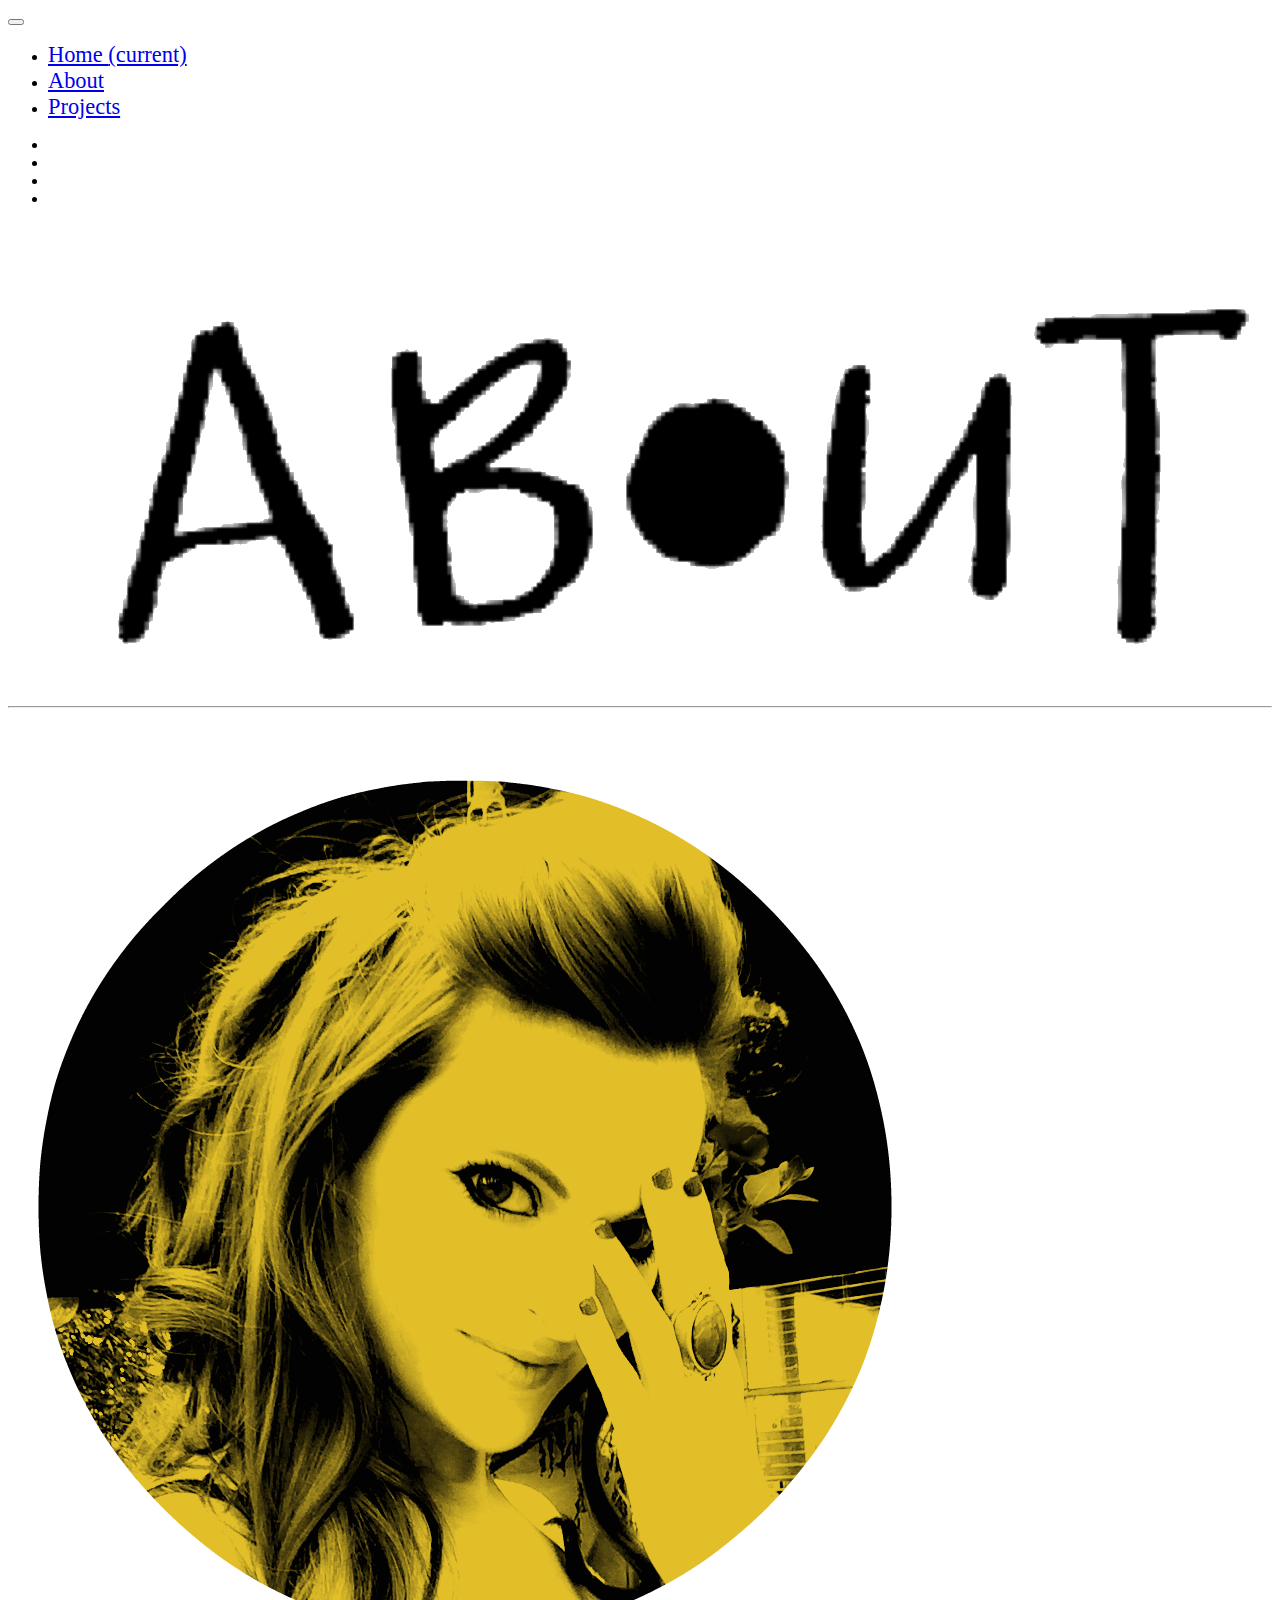
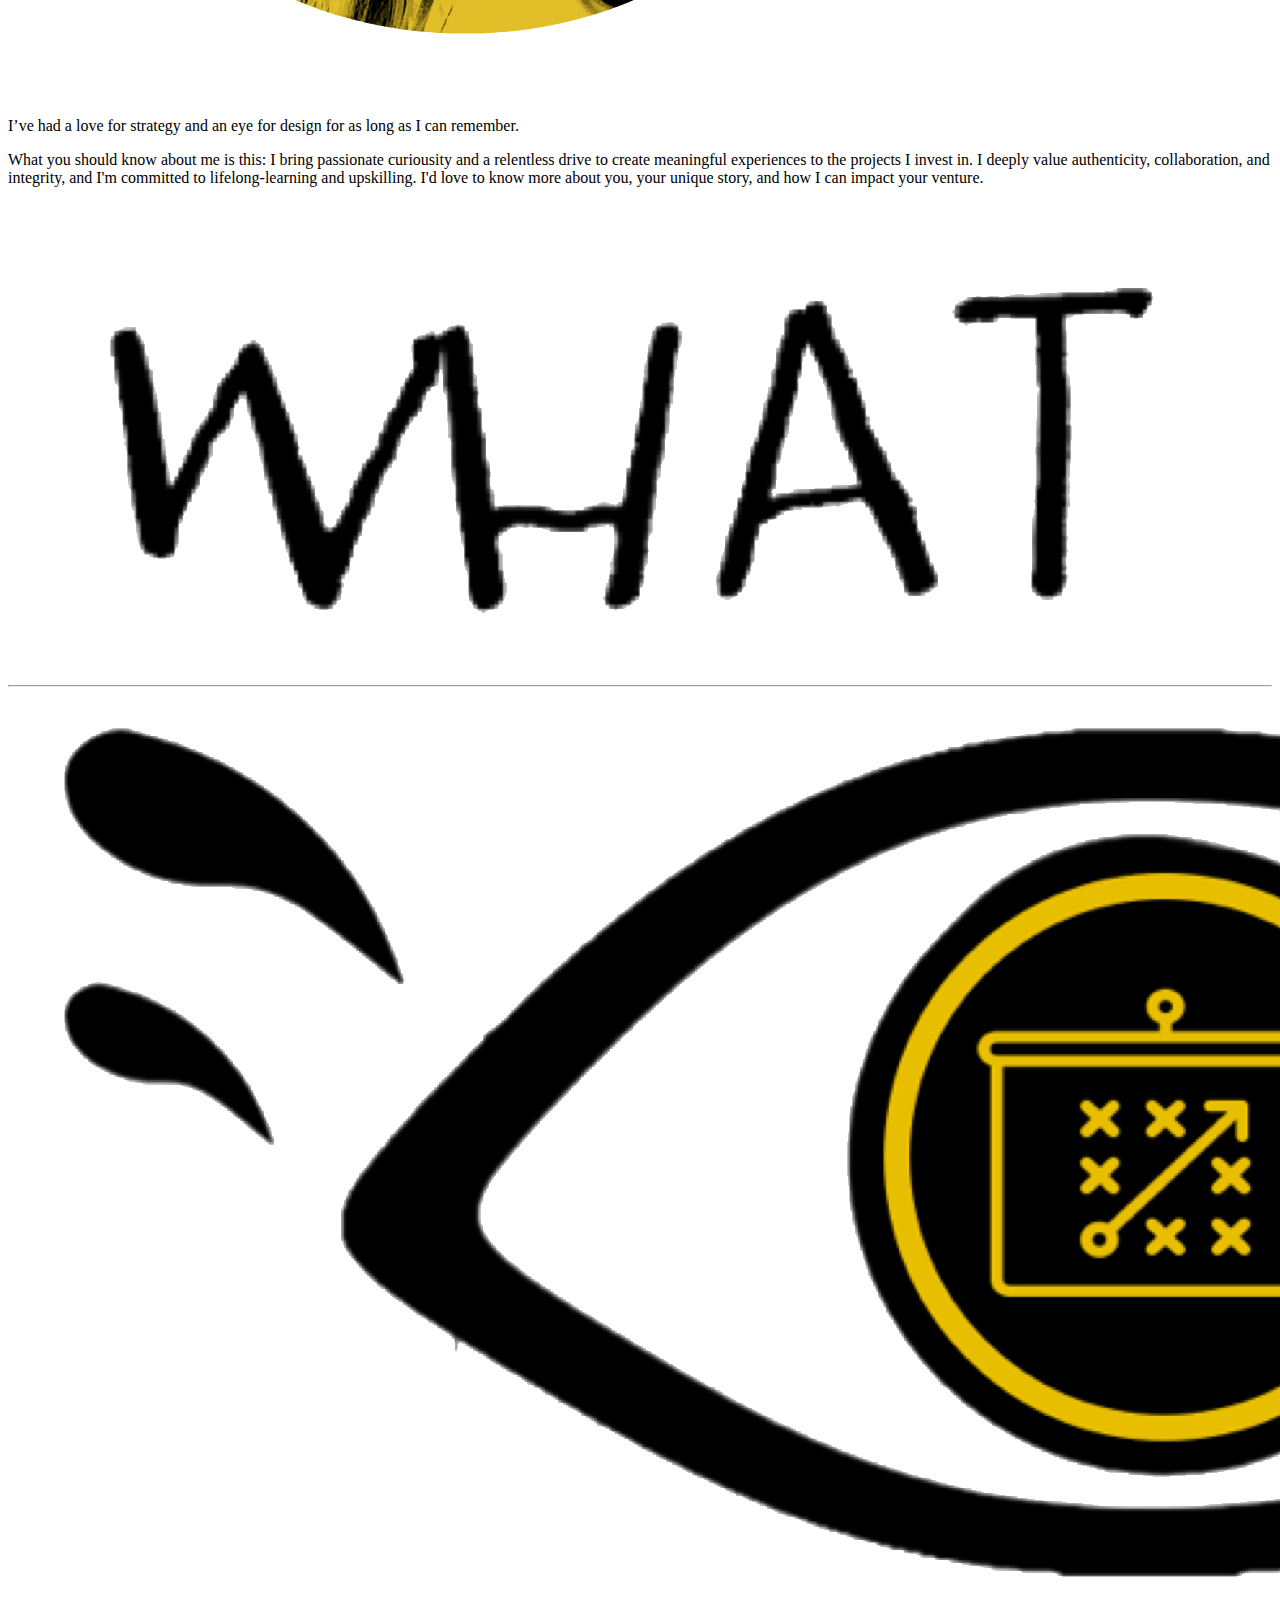
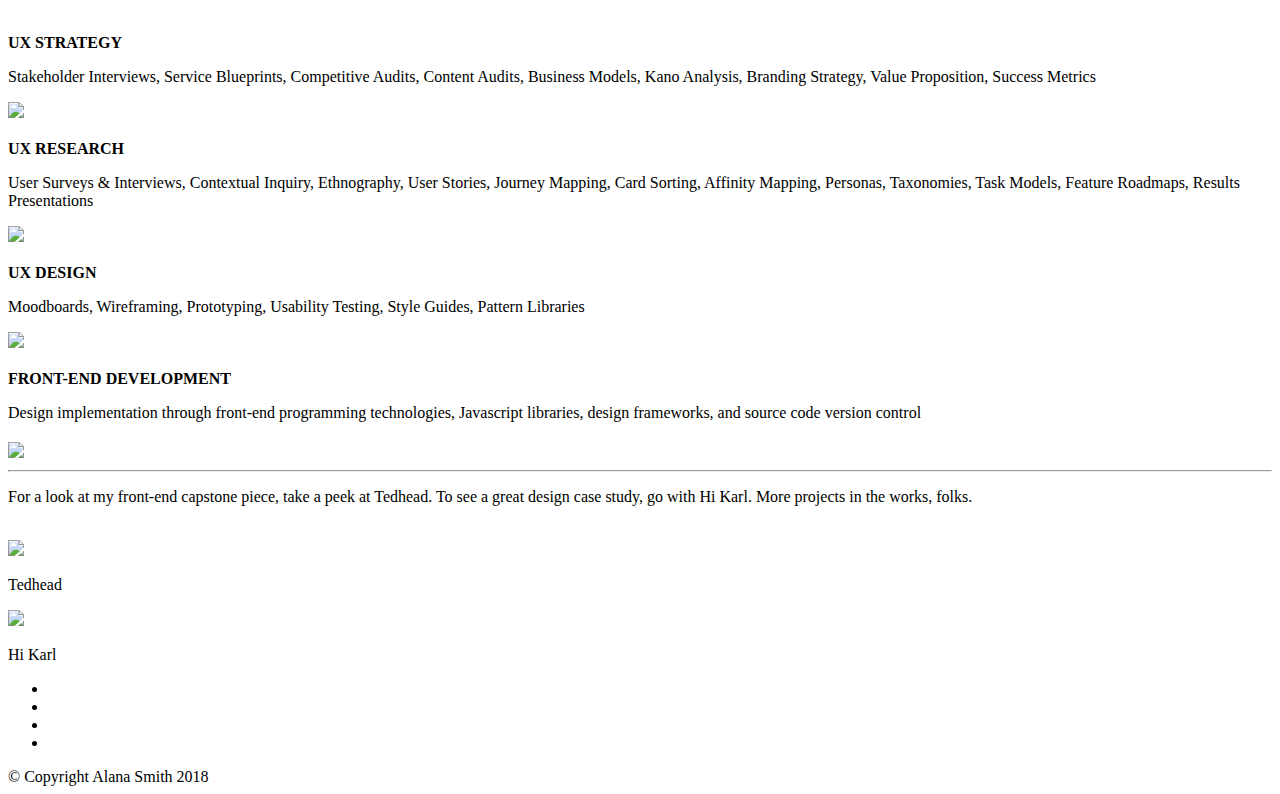
==== commit a25e9eb8: "rename1 test" ====
--- a/index.html
+++ b/index.html
@@ -6,7 +6,7 @@
     <meta name="viewport" content="width=device-width, initial-scale=1, shrink-to-fit=no">
     <meta http-equiv="x-ua-compatible" content="ie=edge">
 
-    <title>Material Design Bootstrap</title>
+    <title>Alana Smith | UX Strategist & Designer</title>
 
     <!-- Seasoned Hostess Webfont -->
     <link href="myWebsite/myWebsite.css" rel="stylesheet">
@@ -77,11 +77,16 @@
                             <a class="nav-link nav-fontsize" href="#portfolio" data-offset="100">Projects</a>
                         </li>
                         <!-- <li class="nav-item">
-                            <a class="nav-link nav-fontsize" href="#" data-offset="100">Resume</a>
-                        </li>
-                        <li class="nav-item">
+                            <a class="nav-link nav-fontsize" href="https://drive.google.com/file/d/1w2nbMcT6Gc_MYNktQxzPCfZHqfwrzWm6/preview" target="_blank"
+                                data-offset="100">Resume</a> -->
+
+
+                        <!-- <iframe src="https://drive.google.com/file/d/1w2nbMcT6Gc_MYNktQxzPCfZHqfwrzWm6/preview" width="640" height="480"></iframe> -->
+
+                        <!-- </li> -->
+                        <!-- <li class="nav-item">
                             <a class="nav-link nav-fontsize" href="#" data-offset="100">Contact</a>
-                        </li> -->
+                        </li>  -->
                     </ul>
                     <!-- Social Icon  -->
                     <ul class="navbar-nav nav-flex-icons">
@@ -100,12 +105,14 @@
                             </a>
                         </li>
                         <li class="nav-item">
-                            <a class="nav-link">
+                            <!-- <a class="nav-link"> -->
+                            <a href="https://www.instagram.com/ux_ix_weallx/" class="nav-link">
                                 <i class="fab fa-instagram fa-2x"></i>
                             </a>
                         </li>
                         <li class="nav-item">
-                            <a class="nav-link">
+                            <!-- <a class="nav-link"> -->
+                            <a href="mailto:alana.rae.smith@gmail.com?Subject=User%20Experience" class="nav-link">
                                 <i class="fas fa-envelope fa-2x"></i>
                             </a>
                         </li>
@@ -115,15 +122,13 @@
         </nav>
 
         <!-- Intro Section -->
-        <div id="home" class="view jarallax" data-jarallax='{"speed": 0.2}' style="background-image: url('img/myPics/newer.png')">
-            <div class="full-bg-img">
-                <div class="container flex-center">
-                    <div class="row smooth-scroll">
-                        <div class="col-md-12">
-                            <div class="wow fadeInUp text-center">
-                                <!-- <h2 class="display-3 font-bold white-text mb-3">Jessica Brown</h2>
-                                <h4 class="font-up font-bold white-text pb-5">Graphic designer</h4>
-                                <h2 class=" mt-4 white-text">Welcome to my portfolio!</h2> -->
+        <div id="home" class="view jarallax " data-jarallax='{"speed ": 0.2}' style="background-image: url(
+                                'img/myPics/newer.png') ">
+            <div class="full-bg-img ">
+                <div class="container flex-center ">
+                    <div class="row smooth-scroll ">
+                        <div class="col-md-12 ">
+                            <div class="wow fadeInUp text-center ">
                             </div>
                         </div>
                     </div>
@@ -138,41 +143,41 @@
     <main>
 
         <!-- First container -->
-        <div class="container mt-3">
+        <div class="container mt-3 ">
 
             <!-- Section About -->
-            <section id="about" class="section mt-1 mb-3">
+            <section id="about" class="section mt-1 mb-3 ">
 
                 <!--Secion heading-->
-                <h2 class="font-up text-center font-bold my-4 pt-5 wow fadeIn fontThisRight" data-wow-delay="0.2s"></h2>
-                <img src="img/myPics/aboutMe.PNG" class="aboutMe">
-                <hr class="between-sections">
+                <h2 class="font-up text-center font-bold my-4 pt-5 wow fadeIn fontThisRight " data-wow-delay="0.2s "></h2>
+                <img src="img/myPics/aboutMe.PNG " class="aboutMe ">
+                <hr class="between-sections ">
 
                 <!-- First row -->
-                <div class="row pt-5">
+                <div class="row pt-5 ">
 
                     <!--First column-->
-                    <div class="col-lg-5 col-md-12 wow fadeIn" data-wow-delay="0.4s">
+                    <div class="col-lg-5 col-md-12 wow fadeIn " data-wow-delay="0.4s ">
 
                         <!--Secion heading-->
-                        <div class="d-flex justify-content-start">
-                            <!-- <h4 class="text-center font-up mb-5 wow fadeIn" data-wow-delay="0.2s">Who
+                        <div class="d-flex justify-content-start ">
+                            <!-- <h4 class="text-center font-up mb-5 wow fadeIn " data-wow-delay="0.2s ">Who
                                 <strong>I am</strong>?</h4> -->
                         </div>
 
-                        <img src="img/myPics/bioPic.png" alt="">
+                        <img src="img/myPics/bioPic.png " alt=" ">
 
                     </div>
                     <!--/First column-->
 
                     <!--Second column-->
-                    <div class="col-lg-6 offset-lg-1 col-md-12 mb-5 wow fadeIn addMarginTop" data-wow-delay="0.4s">
-
-                        <p class="text mb-3" align="justify">I’ve had a love for strategy and an eye for design for as long as I can remember.
+                    <div class="col-lg-6 offset-lg-1 col-md-12 mb-5 wow fadeIn addMarginTop " data-wow-delay="0.4s ">
+
+                        <p class="text mb-3 " align="justify ">I’ve had a love for strategy and an eye for design for as long as I can remember.
                             <br> </p>
 
 
-                        <p class="text mb-3"> What you should know about me is this: I bring passionate curiousity and a relentless drive to create
+                        <p class="text mb-3 "> What you should know about me is this: I bring passionate curiousity and a relentless drive to create
                             meaningful experiences to the projects I invest in. I deeply value authenticity, collaboration,
                             and integrity, and I'm committed to lifelong-learning and upskilling. I'd love to know more about
                             you, your unique story, and how I can impact your venture. </p>
@@ -196,64 +201,64 @@
 
 
         <!-- Second container -->
-        <div class="container mb-5">
+        <div class="container mb-5 ">
 
             <!--Secion heading-->
 
-            <h2 class="font-up text-center font-bold my-4 pt-5 wow fadeIn" data-wow-delay="0.2s"></h2>
-            <img src="img/myPics/whatIDo.PNG" class="whatIDo">
-            <hr class="between-sections pb-5">
+            <h2 class="font-up text-center font-bold my-4 pt-5 wow fadeIn " data-wow-delay="0.2s "></h2>
+            <img src="img/myPics/whatIDo.PNG " class="whatIDo ">
+            <hr class="between-sections pb-5 ">
 
             <!--First row-->
-            <div class="row  wow fadeIn" data-wow-delay="0.2s">
-
-                <div class="col-lg-3 col-md-6 text-center mt-1">
-                    <div class="icon-area">
-                        <div class="circle-icon">
-                            <img class="ux-strat" src="/img/myPics/uxStrategy.PNG" alt="">
-                            <!-- <i class="fa fa-desktop"></i> -->
+            <div class="row wow fadeIn " data-wow-delay="0.2s ">
+
+                <div class="col-lg-3 col-md-6 text-center mt-1 ">
+                    <div class="icon-area ">
+                        <div class="circle-icon ">
+                            <img class="ux-strat " src="/img/myPics/rename1.png " alt=" ">
+                            <!-- <i class="fa fa-desktop "></i> -->
                         </div>
                         <br>
                         <strong>UX STRATEGY</strong>
-                        <p class="descriptionsFont">Stakeholder Interviews, Service Blueprints, Competitive Audits, Branding Strategy, Value Proposition,
-                            Success Metrics</p>
+                        <p class="descriptionsFont ">Stakeholder Interviews, Service Blueprints, Competitive Audits, Content Audits, Business Models,
+                            Kano Analysis, Branding Strategy, Value Proposition, Success Metrics</p>
                     </div>
                 </div>
 
-                <div class="col-lg-3 col-md-6 text-center mt-1">
-                    <div class="icon-area">
-                        <div class="circle-icon">
-                            <img class="designReworked" src="/img/myPics/designReworked.PNG" alt="">
-                            <!-- <i class="fa fa-pencil"></i> -->
+                <div class="col-lg-3 col-md-6 text-center mt-1 ">
+                    <div class="icon-area ">
+                        <div class="circle-icon ">
+                            <img class="designReworked " src="/img/myPics/designReworked.png " alt=" ">
+                            <!-- <i class="fa fa-pencil "></i> -->
                         </div>
                         <br>
                         <strong>UX RESEARCH</strong>
-                        <p class="descriptionsFont">User Surveys & Interviews, Personas, User Stories & Journey Maps, Taxonomies, Task Models, Feature
-                            Roadmaps
+                        <p class="descriptionsFont ">User Surveys & Interviews, Contextual Inquiry, Ethnography, User Stories, Journey Mapping, Card Sorting,
+                            Affinity Mapping, Personas, Taxonomies, Task Models, Feature Roadmaps, Results Presentations
                         </p>
                     </div>
                 </div>
 
-                <div class="col-lg-3 col-md-6 text-center mt-1">
-                    <div class="icon-area">
-                        <div class="circle-icon">
-                            <img class="brandStrategy" src="/img/myPics/brandStrategy.PNG" alt="">
+                <div class="col-lg-3 col-md-6 text-center mt-1 ">
+                    <div class="icon-area ">
+                        <div class="circle-icon ">
+                            <img class="brandStrategy " src="/img/myPics/brandStrategy.png " alt=" ">
                         </div>
                         <br>
                         <strong>UX DESIGN</strong>
-                        <p class="descriptionsFont">Moodboards, Wireframing, Prototyping, Usability Testing, Style Guides, Pattern Libraries</p>
+                        <p class="descriptionsFont ">Moodboards, Wireframing, Prototyping, Usability Testing, Style Guides, Pattern Libraries</p>
                     </div>
                 </div>
 
-                <div class="col-lg-3 col-md-6 text-center mt-1">
-                    <div class="icon-area">
-                        <div class="circle-icon">
-                            <!-- <i class="fa fa-laptop"></i> -->
-                            <img class="dev" src="/img/myPics/dev.PNG" alt="">
+                <div class="col-lg-3 col-md-6 text-center mt-1 ">
+                    <div class="icon-area ">
+                        <div class="circle-icon ">
+                            <!-- <i class="fa fa-laptop "></i> -->
+                            <img class="dev " src="/img/myPics/dev.png " alt=" ">
                         </div>
                         <br>
                         <strong>FRONT-END DEVELOPMENT</strong>
-                        <p class="descriptionsFont">Design implementation through front-end programming technologies, Javascript libraries, design frameworks,
+                        <p class="descriptionsFont ">Design implementation through front-end programming technologies, Javascript libraries, design frameworks,
                             and source code version control </p>
                     </div>
                 </div>
@@ -265,27 +270,26 @@
         <!-- Second container -->
 
 
-
-        <!-- <div class="test"> -->
+        <!-- <div class="test "> -->
         <!-- Third container -->
-        <!-- <div class="container mt-3" id="techContainer"> -->
+        <!-- <div class="container mt-3 " id="techContainer "> -->
 
         <!-- Section About -->
-        <!-- <section id="about" class="section mt-1 mb-3 test"> -->
+        <!-- <section id="about " class="section mt-1 mb-3 test "> -->
 
         <!--Secion heading-->
-        <!-- <h2 class="font-up text-center font-bold my-4 pt-5 wow fadeIn fontThisRight" data-wow-delay="0.2s"></h2>
-                    <img src="img/myPics/technologiesWhite.PNG" id="technologiesWhite">
-                    <hr class="between-sections colorChange"> -->
+        <!-- <h2 class="font-up text-center font-bold my-4 pt-5 wow fadeIn fontThisRight " data-wow-delay="0.2s "></h2>
+                    <img src="img/myPics/technologiesWhite.PNG " id="technologiesWhite ">
+                    <hr class="between-sections colorChange "> -->
 
         <!-- First row -->
-        <!-- <div class="row pt-5"> -->
+        <!-- <div class="row pt-5 "> -->
 
         <!--First column-->
-        <!-- <div class="col-lg-5 col-md-12 wow fadeIn" data-wow-delay="0.4s"> -->
+        <!-- <div class="col-lg-5 col-md-12 wow fadeIn " data-wow-delay="0.4s "> -->
 
         <!--Secion heading-->
-        <!-- <div class="d-flex justify-content-start">
+        <!-- <div class="d-flex justify-content-start ">
 
                             </div>
 
@@ -294,265 +298,250 @@
         <!--/First column-->
 
         <!--Second column-->
-        <!-- <div class="col-lg-6 offset-lg-1 col-md-12 mb-5 wow fadeIn" data-wow-delay="0.4s"> -->
-
-
-
-
-
-
-
-
-
-
-
-        <!-- <div class="row">
-                            <div class="col-xs-6">
-                                <div class="row">
-                                    <div class="col-xs-3">
-                                        <a href="#">
-                                            <i class="fab fa-html5 fa-3x icolor"></i>
+        <!-- <div class="col-lg-6 offset-lg-1 col-md-12 mb-5 wow fadeIn " data-wow-delay="0.4s "> -->
+
+        <!-- <div class="row ">
+                            <div class="col-xs-6 ">
+                                <div class="row ">
+                                    <div class="col-xs-3 ">
+                                        <a href="# ">
+                                            <i class="fab fa-html5 fa-3x icolor "></i>
                                         </a>
 
                                     </div>
-                                    <div class="col-xs-3">
-                                        <a href="#">
-                                            <i class="fab fa-html5 fa-3x icolor"></i>
+                                    <div class="col-xs-3 ">
+                                        <a href="# ">
+                                            <i class="fab fa-html5 fa-3x icolor "></i>
                                         </a>
                                     </div>
-                                    <div class="col-xs-3">
-                                        <a href="#">
-                                            <i class="fab fa-html5 fa-3x icolor"></i>
+                                    <div class="col-xs-3 ">
+                                        <a href="# ">
+                                            <i class="fab fa-html5 fa-3x icolor "></i>
                                         </a>
                                     </div>
-                                    <div class="col-xs-3">
-                                        <a href="#">
-                                            <i class="fab fa-html5 fa-3x icolor"></i>
+                                    <div class="col-xs-3 ">
+                                        <a href="# ">
+                                            <i class="fab fa-html5 fa-3x icolor "></i>
                                         </a>
                                     </div>
-                                    <div class="col-xs-3">
-                                        <a href="#">
-                                            <i class="fab fa-html5 fa-3x icolor"></i>
+                                    <div class="col-xs-3 ">
+                                        <a href="# ">
+                                            <i class="fab fa-html5 fa-3x icolor "></i>
                                         </a>
                                     </div>
-                                    <div class="col-xs-3">
-                                        <a href="#">
-                                            <i class="fab fa-html5 fa-3x icolor"></i>
+                                    <div class="col-xs-3 ">
+                                        <a href="# ">
+                                            <i class="fab fa-html5 fa-3x icolor "></i>
                                         </a>
                                     </div>
-                                    <div class="col-xs-3">
-                                        <a href="#">
-                                            <i class="fab fa-html5 fa-3x icolor"></i>
+                                    <div class="col-xs-3 ">
+                                        <a href="# ">
+                                            <i class="fab fa-html5 fa-3x icolor "></i>
                                         </a>
                                     </div>
-                                    <div class="col-xs-3">
-                                        <a href="#">
-                                            <i class="fab fa-html5 fa-3x icolor"></i>
+                                    <div class="col-xs-3 ">
+                                        <a href="# ">
+                                            <i class="fab fa-html5 fa-3x icolor "></i>
                                         </a>
                                     </div>
                                 </div>
                             </div>
                         </div> -->
 
-        <!-- <div class="container-fluid">
-                            <div class="row spacing">
-                                <div class="col-md-2">
-                                    <a href="#">
-                                        <i class="fab fa-html5 fa-3x icolor"></i>
-                                    </a>
-                                </div>
-                                <div class="col-md-2">
-                                    <a href="#">
-                                        <i class="fab fa-css3 fa-3x icolor"></i>
-                                    </a>
-                                </div>
-                                <div class="col-md-2">
-                                    <a href="#">
-                                        <i class="fab fa-js-square fa-3x icolor"></i>
-                                    </a>
-                                </div>
-                                <div class="col-md-2">
-                                    <a href="#">
-                                        <i class="fab fa-angular fa-3x icolor"></i>
-                                    </a>
-                                </div>
-                                <div class="col-md-2">
-                                    <a href="#">
-                                        <i class="fab fa-git fa-3x icolor"></i>
-                                    </a>
-                                </div>
-                                <div class="col-md-2">
-                                    <a href="#">
-                                        <i class="fab fa-github fa-3x icolor"></i>
+        <!-- <div class="container-fluid ">
+                            <div class="row spacing ">
+                                <div class="col-md-2 ">
+                                    <a href="# ">
+                                        <i class="fab fa-html5 fa-3x icolor "></i>
+                                    </a>
+                                </div>
+                                <div class="col-md-2 ">
+                                    <a href="# ">
+                                        <i class="fab fa-css3 fa-3x icolor "></i>
+                                    </a>
+                                </div>
+                                <div class="col-md-2 ">
+                                    <a href="# ">
+                                        <i class="fab fa-js-square fa-3x icolor "></i>
+                                    </a>
+                                </div>
+                                <div class="col-md-2 ">
+                                    <a href="# ">
+                                        <i class="fab fa-angular fa-3x icolor "></i>
+                                    </a>
+                                </div>
+                                <div class="col-md-2 ">
+                                    <a href="# ">
+                                        <i class="fab fa-git fa-3x icolor "></i>
+                                    </a>
+                                </div>
+                                <div class="col-md-2 ">
+                                    <a href="# ">
+                                        <i class="fab fa-github fa-3x icolor "></i>
                                     </a>
                                 </div>
                             </div>
-                            <div class="row spacing">
-                                <div class="col-md-2">
-                                    <a href="#">
-                                        <i class="fab fa-grunt fa-3x icolor"></i>
-                                    </a>
-                                </div>
-                                <div class="col-md-2">
-                                    <a href="#">
-                                        <i class="fab fa-node fa-3x icolor"></i>
-                                    </a>
-                                </div>
-                                <div class="col-md-2">
-                                    <a href="#">
-                                        <i class="fab fa-npm fa-3x icolor"></i>
-                                    </a>
-                                </div>
-                                <div class="col-md-2">
-                                    <a href="#">
-                                        <i class="fab fa-sass fa-3x icolor"></i>
-                                    </a>
-                                </div>
-                                <div class="col-md-2">
-                                    <a href="#">
-                                        <i class="fab fa-slack fa-3x icolor"></i>
-                                    </a>
-                                </div>
-                                <div class="col-md-2">
-                                    <a href="#">
-                                        <i class="fab fa-trello fa-3x icolor"></i>
+                            <div class="row spacing ">
+                                <div class="col-md-2 ">
+                                    <a href="# ">
+                                        <i class="fab fa-grunt fa-3x icolor "></i>
+                                    </a>
+                                </div>
+                                <div class="col-md-2 ">
+                                    <a href="# ">
+                                        <i class="fab fa-node fa-3x icolor "></i>
+                                    </a>
+                                </div>
+                                <div class="col-md-2 ">
+                                    <a href="# ">
+                                        <i class="fab fa-npm fa-3x icolor "></i>
+                                    </a>
+                                </div>
+                                <div class="col-md-2 ">
+                                    <a href="# ">
+                                        <i class="fab fa-sass fa-3x icolor "></i>
+                                    </a>
+                                </div>
+                                <div class="col-md-2 ">
+                                    <a href="# ">
+                                        <i class="fab fa-slack fa-3x icolor "></i>
+                                    </a>
+                                </div>
+                                <div class="col-md-2 ">
+                                    <a href="# ">
+                                        <i class="fab fa-trello fa-3x icolor "></i>
                                     </a>
                                 </div> -->
         <!-- </div>
-                            <div class="row spacing">
-                                <div class="col-md-2">
-                                    <a href="#">
-                                        <i class="fab fa-html5 fa-3x icolor"></i>
-                                    </a>
-                                </div>
-                                <div class="col-md-2">
-                                    <a href="#">
-                                        <i class="fab fa-html5 fa-3x icolor"></i>
-                                    </a>
-                                </div>
-                                <div class="col-md-2">
-                                    <a href="#">
-                                        <i class="fab fa-html5 fa-3x icolor"></i>
-                                    </a>
-                                </div>
-                                <div class="col-md-2">
-                                    <a href="#">
-                                        <i class="fab fa-html5 fa-3x icolor"></i>
-                                    </a>
-                                </div>
-                                <div class="col-md-2">
-                                    <a href="#">
-                                        <i class="fab fa-html5 fa-3x icolor"></i>
-                                    </a>
-                                </div>
-                                <div class="col-md-2">
-                                    <a href="#">
-                                        <i class="fab fa-html5 fa-3x icolor"></i>
+                            <div class="row spacing ">
+                                <div class="col-md-2 ">
+                                    <a href="# ">
+                                        <i class="fab fa-html5 fa-3x icolor "></i>
+                                    </a>
+                                </div>
+                                <div class="col-md-2 ">
+                                    <a href="# ">
+                                        <i class="fab fa-html5 fa-3x icolor "></i>
+                                    </a>
+                                </div>
+                                <div class="col-md-2 ">
+                                    <a href="# ">
+                                        <i class="fab fa-html5 fa-3x icolor "></i>
+                                    </a>
+                                </div>
+                                <div class="col-md-2 ">
+                                    <a href="# ">
+                                        <i class="fab fa-html5 fa-3x icolor "></i>
+                                    </a>
+                                </div>
+                                <div class="col-md-2 ">
+                                    <a href="# ">
+                                        <i class="fab fa-html5 fa-3x icolor "></i>
+                                    </a>
+                                </div>
+                                <div class="col-md-2 ">
+                                    <a href="# ">
+                                        <i class="fab fa-html5 fa-3x icolor "></i>
                                     </a>
                                 </div>
                             </div>
-                            <div class="row spacing">
-                                <div class="col-md-2">
-                                    <a href="#">
-                                        <i class="fab fa-html5 fa-3x icolor"></i>
-                                    </a>
-                                </div>
-                                <div class="col-md-2">
-                                    <a href="#">
-                                        <i class="fab fa-html5 fa-3x icolor"></i>
-                                    </a>
-                                </div>
-                                <div class="col-md-2">
-                                    <a href="#">
-                                        <i class="fab fa-html5 fa-3x icolor"></i>
-                                    </a>
-                                </div>
-                                <div class="col-md-2">
-                                    <a href="#">
-                                        <i class="fab fa-html5 fa-3x icolor"></i>
-                                    </a>
-                                </div>
-                                <div class="col-md-2">
-                                    <a href="#">
-                                        <i class="fab fa-html5 fa-3x icolor"></i>
-                                    </a>
-                                </div>
-                                <div class="col-md-2">
-                                    <a href="#">
-                                        <i class="fab fa-html5 fa-3x icolor"></i>
+                            <div class="row spacing ">
+                                <div class="col-md-2 ">
+                                    <a href="# ">
+                                        <i class="fab fa-html5 fa-3x icolor "></i>
+                                    </a>
+                                </div>
+                                <div class="col-md-2 ">
+                                    <a href="# ">
+                                        <i class="fab fa-html5 fa-3x icolor "></i>
+                                    </a>
+                                </div>
+                                <div class="col-md-2 ">
+                                    <a href="# ">
+                                        <i class="fab fa-html5 fa-3x icolor "></i>
+                                    </a>
+                                </div>
+                                <div class="col-md-2 ">
+                                    <a href="# ">
+                                        <i class="fab fa-html5 fa-3x icolor "></i>
+                                    </a>
+                                </div>
+                                <div class="col-md-2 ">
+                                    <a href="# ">
+                                        <i class="fab fa-html5 fa-3x icolor "></i>
+                                    </a>
+                                </div>
+                                <div class="col-md-2 ">
+                                    <a href="# ">
+                                        <i class="fab fa-html5 fa-3x icolor "></i>
                                     </a>
                                 </div>
                             </div>
-                            <div class="row spacing">
-                                <div class="col-md-2">
-                                    <a href="#">
-                                        <i class="fab fa-html5 fa-3x icolor"></i>
-                                    </a>
-                                </div>
-                                <div class="col-md-2">
-                                    <a href="#">
-                                        <i class="fab fa-html5 fa-3x icolor"></i>
-                                    </a>
-                                </div>
-                                <div class="col-md-2">
-                                    <a href="#">
-                                        <i class="fab fa-html5 fa-3x icolor"></i>
-                                    </a>
-                                </div>
-                                <div class="col-md-2">
-                                    <a href="#">
-                                        <i class="fab fa-html5 fa-3x icolor"></i>
-                                    </a>
-                                </div>
-                                <div class="col-md-2">
-                                    <a href="#">
-                                        <i class="fab fa-html5 fa-3x icolor"></i>
-                                    </a>
-                                </div>
-                                <div class="col-md-2">
-                                    <a href="#">
-                                        <i class="fab fa-html5 fa-3x icolor"></i>
+                            <div class="row spacing ">
+                                <div class="col-md-2 ">
+                                    <a href="# ">
+                                        <i class="fab fa-html5 fa-3x icolor "></i>
+                                    </a>
+                                </div>
+                                <div class="col-md-2 ">
+                                    <a href="# ">
+                                        <i class="fab fa-html5 fa-3x icolor "></i>
+                                    </a>
+                                </div>
+                                <div class="col-md-2 ">
+                                    <a href="# ">
+                                        <i class="fab fa-html5 fa-3x icolor "></i>
+                                    </a>
+                                </div>
+                                <div class="col-md-2 ">
+                                    <a href="# ">
+                                        <i class="fab fa-html5 fa-3x icolor "></i>
+                                    </a>
+                                </div>
+                                <div class="col-md-2 ">
+                                    <a href="# ">
+                                        <i class="fab fa-html5 fa-3x icolor "></i>
+                                    </a>
+                                </div>
+                                <div class="col-md-2 ">
+                                    <a href="# ">
+                                        <i class="fab fa-html5 fa-3x icolor "></i>
                                     </a>
                                 </div>
                             </div>
-                            <div class="row spacing">
-                                <div class="col-md-2">
-                                    <a href="#">
-                                        <i class="fab fa-html5 fa-3x icolor"></i>
-                                    </a>
-                                </div>
-                                <div class="col-md-2">
-                                    <a href="#">
-                                        <i class="fab fa-html5 fa-3x icolor"></i>
-                                    </a>
-                                </div>
-                                <div class="col-md-2">
-                                    <a href="#">
-                                        <i class="fab fa-html5 fa-3x icolor"></i>
-                                    </a>
-                                </div>
-                                <div class="col-md-2">
-                                    <a href="#">
-                                        <i class="fab fa-html5 fa-3x icolor"></i>
-                                    </a>
-                                </div>
-                                <div class="col-md-2">
-                                    <a href="#">
-                                        <i class="fab fa-html5 fa-3x icolor"></i>
-                                    </a>
-                                </div>
-                                <div class="col-md-2">
-                                    <a href="#">
-                                        <i class="fab fa-html5 fa-3x icolor"></i>
+                            <div class="row spacing ">
+                                <div class="col-md-2 ">
+                                    <a href="# ">
+                                        <i class="fab fa-html5 fa-3x icolor "></i>
+                                    </a>
+                                </div>
+                                <div class="col-md-2 ">
+                                    <a href="# ">
+                                        <i class="fab fa-html5 fa-3x icolor "></i>
+                                    </a>
+                                </div>
+                                <div class="col-md-2 ">
+                                    <a href="# ">
+                                        <i class="fab fa-html5 fa-3x icolor "></i>
+                                    </a>
+                                </div>
+                                <div class="col-md-2 ">
+                                    <a href="# ">
+                                        <i class="fab fa-html5 fa-3x icolor "></i>
+                                    </a>
+                                </div>
+                                <div class="col-md-2 ">
+                                    <a href="# ">
+                                        <i class="fab fa-html5 fa-3x icolor "></i>
+                                    </a>
+                                </div>
+                                <div class="col-md-2 ">
+                                    <a href="# ">
+                                        <i class="fab fa-html5 fa-3x icolor "></i>
                                     </a>
                                 </div> -->
         <!-- </div>
                         </div> -->
-
-
-
-
-
 
         <!-- </div> -->
         <!--/Second column-->
@@ -575,28 +564,16 @@
         <!-- </div> -->
 
 
-
-
-
-
-
-
-
-
-
-
-
-
-
         <!--Streak-->
-        <!-- <div class="streak streak-photo streak-md hm-gradient" style="background-image:url('https://mdbootstrap.com/img/Photos/Horizontal/Things/full page/img%20%287%29.jpg')">
-            <div class="flex-center mask">
-                <div class="text-center white-text">
-                    <h3 class="h3-responsive mb-5">
-                        <i class="fa fa-quote-left" aria-hidden="true"></i> Lorem ipsum dolor sit amet, consectetur adipisicing elit.
-                        <i class="fa fa-quote-right" aria-hidden="true"></i>
+        <!-- <div class="streak streak-photo streak-md hm-gradient " style="background-image:url(
+                                'https://mdbootstrap.com/img/Photos/Horizontal/Things/full page/img%20%287%29.jpg') ">
+            <div class="flex-center mask ">
+                <div class="text-center white-text ">
+                    <h3 class="h3-responsive mb-5 ">
+                        <i class="fa fa-quote-left " aria-hidden="true "></i> Lorem ipsum dolor sit amet, consectetur adipisicing elit.
+                        <i class="fa fa-quote-right " aria-hidden="true "></i>
                     </h3>
-                    <h5 class="text-center font-italic wow fadeIn" data-wow-delay="0.2s">~ Erich Fromm</h5>
+                    <h5 class="text-center font-italic wow fadeIn " data-wow-delay="0.2s ">~ Erich Fromm</h5>
                 </div>
             </div>
         </div> -->
@@ -604,43 +581,44 @@
 
         <!--Projects section v.2-->
 
-        <section id="portfolio" class="section mt-2 pb-5 mb-4">
-            <div class="container">
+        <section id="portfolio" class="section mt-2 pb-5 mb-4 ">
+            <div class="container ">
 
                 <!--Section heading-->
-                <div class="row mt-4">
+                <div class="row mt-4 ">
                     <div class="col-md-12 ">
-                        <h2 class="font-up text-center font-bold my-4 pt-5 wow fadeIn" data-wow-delay="0.2s">My projects</h2>
-                        <hr class="between-sections">
-                        <p class="section-description mt-5 wow fadeIn" data-wow-delay="0.2s">
-                            Lorem ipsum dolor sit amet, consectetur adipisicing elit. Laborum quas, eos officia maiores ipsam ipsum dolores reiciendis
-                            ad voluptas, animi obcaecati adipisci sapiente mollitia. </p>
+                        <h2 class="font-up text-center font-bold my-4 pt-5 wow fadeIn " data-wow-delay="0.2s "></h2>
+                        <img src="img/myPics/projects.PNG " id="projects">
+                        <hr class="between-sections ">
+                        <p class="section-description mt-5 wow fadeIn " data-wow-delay="0.2s ">
+                            For a look at my front-end capstone piece, take a peek at Tedhead. To see a great design case study, go with Hi Karl. More
+                            projects in the works, folks. </p>
                     </div>
                 </div>
             </div>
 
             <!--First row-->
-            <div class="row">
+            <div class="row ">
 
                 <!--First column-->
-                <!-- <div class="col-md-12 wow fadeIn" data-wow-delay="0.4s"> -->
+                <!-- <div class="col-md-12 wow fadeIn " data-wow-delay="0.4s "> -->
 
                 <!-- Nav tabs -->
-                <!-- <ul class="nav md-pills flex-center flex-wrap mx-0" role="tablist">
-                        <li class="nav-item">
-                            <a class="nav-link active font-bold" data-toggle="tab" href="#panel31" role="tab">
+                <!-- <ul class="nav md-pills flex-center flex-wrap mx-0 " role="tablist ">
+                        <li class="nav-item ">
+                            <a class="nav-link active font-bold " data-toggle="tab " href="#panel31 " role="tab ">
                                 <br>ALL</a>
                         </li>
-                        <li class="nav-item">
-                            <a class="nav-link font-bold" data-toggle="tab" href="#panel32" role="tab">
+                        <li class="nav-item ">
+                            <a class="nav-link font-bold " data-toggle="tab " href="#panel32 " role="tab ">
                                 <br>BRANDING</a>
                         </li>
-                        <li class="nav-item">
-                            <a class="nav-link font-bold" data-toggle="tab" href="#panel33" role="tab">
+                        <li class="nav-item ">
+                            <a class="nav-link font-bold " data-toggle="tab " href="#panel33 " role="tab ">
                                 <br>PACKAGING</a>
                         </li>
-                        <li class="nav-item">
-                            <a class="nav-link font-bold" data-toggle="tab" href="#panel34" role="tab">
+                        <li class="nav-item ">
+                            <a class="nav-link font-bold " data-toggle="tab " href="#panel34 " role="tab ">
                                 <br>PRINT DESIGN</a>
                         </li>
                     </ul>
@@ -648,38 +626,38 @@
                 </div> -->
 
                 <!--Tab panels-->
-                <div class="tab-content">
+                <div class="tab-content ">
 
                     <!--Panel 1-->
-                    <div class="tab-pane fade show in active" id="panel31" role="tabpanel">
+                    <div class="tab-pane fade show in active " id="panel31 " role="tabpanel ">
                         <br>
 
                         <!--First row-->
-                        <div class="row ml-5 mr-5 mt-2">
+                        <div class="row ml-5 mr-5 mt-2 ">
 
                             <!--First column-->
-                            <div class="col-lg-6 col-md-6">
+                            <div class="col-lg-6 col-md-6 ">
 
                                 <!--Featured image-->
-                                <div class="view overlay hm-white-slight hm-zoom z-depth-2">
-                                    <a href="https://tedhead-site.herokuapp.com/index.html#!/homeView" target="_blank">
-                                        <img src="https://mdbootstrap.com/img/Photos/Others/project1.jpg">
-                                    </a>
-                                </div>
-                                <p class="font-up text-center font-bold blue-grey-text mt-4 mb-4">Lorem ipsum dolor sit amet</p>
+                                <div class="view overlay hm-white-slight z-depth-2 ">
+                                    <a href="https://tedhead-site.herokuapp.com/index.html#!/homeView " target="_blank ">
+                                        <img src="img/myPics/tedhead.png ">
+                                    </a>
+                                </div>
+                                <p class="font-up text-center font-bold blue-grey-text mt-4 mb-4 ">Tedhead</p>
                             </div>
                             <!--/First column-->
 
                             <!--Second column-->
-                            <div class="col-lg-6 col-md-6">
+                            <div class="col-lg-6 col-md-6 ">
 
                                 <!--Featured image-->
-                                <div class="view overlay hm-white-slight hm-zoom z-depth-2">
-                                    <a href="/hiKarl.html">
-                                        <img src="https://mdbootstrap.com/img/Photos/Others/project8.jpg">
-                                    </a>
-                                </div>
-                                <p class="font-up text-center font-bold blue-grey-text mt-4 mb-4">Lorem ipsum dolor sit amet</p>
+                                <div class="view overlay hm-white-slight">
+                                    <a href="/alanaDesign/hiKarl.html ">
+                                        <img src="img/myPics/caseStudy.jpg">
+                                    </a>
+                                </div>
+                                <p class="font-up text-center font-bold blue-grey-text mt-4 mb-4 ">Hi Karl</p>
                             </div>
                             <!--/Second column-->
 
@@ -688,54 +666,54 @@
                         <!--/.Panel 1-->
 
                         <!--Panel 2-->
-                        <!-- <div class="tab-pane fade" id="panel32" role="tabpanel">
+                        <!-- <div class="tab-pane fade " id="panel32 " role="tabpanel ">
                             <br> -->
 
                         <!--First row-->
-                        <!-- <div class="row ml-5 mr-5 mt-2"> -->
+                        <!-- <div class="row ml-5 mr-5 mt-2 "> -->
 
                         <!--First column-->
-                        <!-- <div class="col-lg-3 col-md-6"> -->
+                        <!-- <div class="col-lg-3 col-md-6 "> -->
 
                         <!--Featured image-->
-                        <!-- <div class="view overlay hm-white-slight hm-zoom z-depth-2">
-                                        <img src="https://mdbootstrap.com/img/Photos/Others/project4.jpg">
+                        <!-- <div class="view overlay hm-white-slight hm-zoom z-depth-2 ">
+                                        <img src="https://mdbootstrap.com/img/Photos/Others/project4.jpg ">
                                         </a>
                                     </div> -->
-                        <!-- <p class="font-up text-center font-bold blue-grey-text mt-4 mb-4">Lorem ipsum dolor sit amet</p>
+                        <!-- <p class="font-up text-center font-bold blue-grey-text mt-4 mb-4 ">Lorem ipsum dolor sit amet</p>
                                 </div> -->
                         <!--/First column-->
 
                         <!--Second column-->
-                        <!-- <div class="col-lg-3 col-md-6"> -->
+                        <!-- <div class="col-lg-3 col-md-6 "> -->
 
                         <!--Featured image-->
-                        <!-- <div class="view overlay hm-white-slight hm-zoom z-depth-2">
-                                        <img src="https://mdbootstrap.com/img/Photos/Others/project5.jpg">
-                                    </div>
-                                    <p class="font-up text-center font-bold blue-grey-text mt-4 mb-4">Lorem ipsum dolor sit amet</p>
+                        <!-- <div class="view overlay hm-white-slight hm-zoom z-depth-2 ">
+                                        <img src="https://mdbootstrap.com/img/Photos/Others/project5.jpg ">
+                                    </div>
+                                    <p class="font-up text-center font-bold blue-grey-text mt-4 mb-4 ">Lorem ipsum dolor sit amet</p>
                                 </div> -->
                         <!--/Second column-->
 
                         <!--Third column-->
-                        <!-- <div class="col-lg-3 col-md-6"> -->
+                        <!-- <div class="col-lg-3 col-md-6 "> -->
 
                         <!--Featured image-->
-                        <!-- <div class="view overlay hm-white-slight hm-zoom z-depth-2">
-                                        <img src="https://mdbootstrap.com/img/Photos/Others/project1.jpg">
-                                    </div>
-                                    <p class="font-up text-center font-bold blue-grey-text mt-4 mb-4">Lorem ipsum dolor sit amet</p>
+                        <!-- <div class="view overlay hm-white-slight hm-zoom z-depth-2 ">
+                                        <img src="https://mdbootstrap.com/img/Photos/Others/project1.jpg ">
+                                    </div>
+                                    <p class="font-up text-center font-bold blue-grey-text mt-4 mb-4 ">Lorem ipsum dolor sit amet</p>
                                 </div> -->
                         <!--/Third column-->
 
                         <!--Fourth column-->
-                        <!-- <div class="col-lg-3 col-md-6"> -->
+                        <!-- <div class="col-lg-3 col-md-6 "> -->
 
                         <!--Featured image-->
-                        <!-- <div class="view overlay hm-white-slight hm-zoom z-depth-2">
-                                        <img src="https://mdbootstrap.com/img/Photos/Others/project2.jpg">
-                                    </div>
-                                    <p class="font-up text-center font-bold blue-grey-text mt-4 mb-4">Lorem ipsum dolor sit amet</p>
+                        <!-- <div class="view overlay hm-white-slight hm-zoom z-depth-2 ">
+                                        <img src="https://mdbootstrap.com/img/Photos/Others/project2.jpg ">
+                                    </div>
+                                    <p class="font-up text-center font-bold blue-grey-text mt-4 mb-4 ">Lorem ipsum dolor sit amet</p>
                                 </div> -->
                         <!--/Fourth column-->
 
@@ -746,42 +724,42 @@
                         <!--/.Panel 2-->
 
                         <!--Panel 3-->
-                        <!-- <div class="tab-pane fade" id="panel33" role="tabpanel">
+                        <!-- <div class="tab-pane fade " id="panel33 " role="tabpanel ">
                             <br> -->
 
                         <!--First row-->
-                        <!-- <div class="row ml-5 mr-5 mt-2"> -->
+                        <!-- <div class="row ml-5 mr-5 mt-2 "> -->
 
                         <!--First column-->
-                        <!-- <div class="col-lg-3 col-md-6"> -->
+                        <!-- <div class="col-lg-3 col-md-6 "> -->
 
                         <!--Featured image-->
-                        <!-- <div class="view overlay hm-white-slight hm-zoom z-depth-2">
-                                        <img src="https://mdbootstrap.com/img/Photos/Others/project3.jpg">
-                                    </div>
-                                    <p class="font-up text-center font-bold blue-grey-text mt-4 mb-4">Lorem ipsum dolor sit amet</p>
+                        <!-- <div class="view overlay hm-white-slight hm-zoom z-depth-2 ">
+                                        <img src="https://mdbootstrap.com/img/Photos/Others/project3.jpg ">
+                                    </div>
+                                    <p class="font-up text-center font-bold blue-grey-text mt-4 mb-4 ">Lorem ipsum dolor sit amet</p>
                                 </div> -->
                         <!--/First column-->
 
                         <!--Second column-->
-                        <!-- <div class="col-lg-3 col-md-6"> -->
+                        <!-- <div class="col-lg-3 col-md-6 "> -->
 
                         <!--Featured image-->
-                        <!-- <div class="view overlay hm-white-slight hm-zoom z-depth-2">
-                                        <img src="https://mdbootstrap.com/img/Photos/Others/project6.jpg">
-                                    </div>
-                                    <p class="font-up text-center font-bold blue-grey-text mt-4 mb-4">Lorem ipsum dolor sit amet</p>
+                        <!-- <div class="view overlay hm-white-slight hm-zoom z-depth-2 ">
+                                        <img src="https://mdbootstrap.com/img/Photos/Others/project6.jpg ">
+                                    </div>
+                                    <p class="font-up text-center font-bold blue-grey-text mt-4 mb-4 ">Lorem ipsum dolor sit amet</p>
                                 </div> -->
                         <!--/Second column-->
 
                         <!--Third column-->
-                        <!-- <div class="col-lg-3 col-md-6"> -->
+                        <!-- <div class="col-lg-3 col-md-6 "> -->
 
                         <!--Featured image-->
-                        <!-- <div class="view overlay hm-white-slight hm-zoom z-depth-2">
-                                        <img src="https://mdbootstrap.com/img/Photos/Others/project8.jpg">
-                                    </div>
-                                    <p class="font-up text-center font-bold blue-grey-text mt-4 mb-4">Lorem ipsum dolor sit amet</p>
+                        <!-- <div class="view overlay hm-white-slight hm-zoom z-depth-2 ">
+                                        <img src="https://mdbootstrap.com/img/Photos/Others/project8.jpg ">
+                                    </div>
+                                    <p class="font-up text-center font-bold blue-grey-text mt-4 mb-4 ">Lorem ipsum dolor sit amet</p>
                                 </div> -->
                         <!--/Third column-->
 
@@ -791,53 +769,53 @@
                         <!--/.Panel 3-->
 
                         <!--Panel 4-->
-                        <!-- <div class="tab-pane fade" id="panel34" role="tabpanel">
+                        <!-- <div class="tab-pane fade " id="panel34 " role="tabpanel ">
                             <br> -->
 
                         <!--First row-->
-                        <!-- <div class="row ml-5 mr-5 mt-2"> -->
+                        <!-- <div class="row ml-5 mr-5 mt-2 "> -->
 
                         <!--First column-->
-                        <!-- <div class="col-lg-3 col-md-6"> -->
+                        <!-- <div class="col-lg-3 col-md-6 "> -->
 
                         <!--Featured image-->
-                        <!-- <div class="view overlay hm-white-slight hm-zoom z-depth-2">
-                                        <img src="https://mdbootstrap.com/img/Photos/Others/project1.jpg">
-                                    </div>
-                                    <p class="font-up text-center font-bold blue-grey-text mt-4 mb-4">Lorem ipsum dolor sit amet</p>
+                        <!-- <div class="view overlay hm-white-slight hm-zoom z-depth-2 ">
+                                        <img src="https://mdbootstrap.com/img/Photos/Others/project1.jpg ">
+                                    </div>
+                                    <p class="font-up text-center font-bold blue-grey-text mt-4 mb-4 ">Lorem ipsum dolor sit amet</p>
                                 </div> -->
                         <!--/First column-->
 
                         <!--Second column-->
-                        <!-- <div class="col-lg-3 col-md-6"> -->
+                        <!-- <div class="col-lg-3 col-md-6 "> -->
 
                         <!--Featured image-->
-                        <!-- <div class="view overlay hm-white-slight hm-zoom z-depth-2">
-                                        <img src="https://mdbootstrap.com/img/Photos/Others/project7.jpg">
-                                    </div>
-                                    <p class="font-up text-center font-bold blue-grey-text mt-4 mb-4">Lorem ipsum dolor sit amet</p>
+                        <!-- <div class="view overlay hm-white-slight hm-zoom z-depth-2 ">
+                                        <img src="https://mdbootstrap.com/img/Photos/Others/project7.jpg ">
+                                    </div>
+                                    <p class="font-up text-center font-bold blue-grey-text mt-4 mb-4 ">Lorem ipsum dolor sit amet</p>
                                 </div> -->
                         <!--/Second column-->
 
                         <!--Third column-->
-                        <!-- <div class="col-lg-3 col-md-6"> -->
+                        <!-- <div class="col-lg-3 col-md-6 "> -->
 
                         <!--Featured image-->
-                        <!-- <div class="view overlay hm-white-slight hm-zoom z-depth-2">
-                                        <img src="https://mdbootstrap.com/img/Photos/Others/project8.jpg">
-                                    </div>
-                                    <p class="font-up text-center font-bold blue-grey-text mt-4 mb-4">Lorem ipsum dolor sit amet</p>
+                        <!-- <div class="view overlay hm-white-slight hm-zoom z-depth-2 ">
+                                        <img src="https://mdbootstrap.com/img/Photos/Others/project8.jpg ">
+                                    </div>
+                                    <p class="font-up text-center font-bold blue-grey-text mt-4 mb-4 ">Lorem ipsum dolor sit amet</p>
                                 </div> -->
                         <!--/Third column-->
 
                         <!--Fourth column-->
-                        <!-- <div class="col-lg-3 col-md-6"> -->
+                        <!-- <div class="col-lg-3 col-md-6 "> -->
 
                         <!--Featured image-->
-                        <!-- <div class="view overlay hm-white-slight hm-zoom z-depth-2">
-                                        <img src="https://mdbootstrap.com/img/Photos/Others/project2.jpg">
-                                    </div>
-                                    <p class="font-up text-center font-bold blue-grey-text mt-4 mb-4">Lorem ipsum dolor sit amet</p>
+                        <!-- <div class="view overlay hm-white-slight hm-zoom z-depth-2 ">
+                                        <img src="https://mdbootstrap.com/img/Photos/Others/project2.jpg ">
+                                    </div>
+                                    <p class="font-up text-center font-bold blue-grey-text mt-4 mb-4 ">Lorem ipsum dolor sit amet</p>
                                 </div> -->
                         <!--/Fourth column-->
 
@@ -863,65 +841,66 @@
 
 
         <!--Third container-->
-        <!-- <div class="container-fluid" style="background-color: #f3f3f5;">
-            <div class="container pt-3 pb-3"> -->
+        <!-- <div class="container-fluid " style="background-color: #f3f3f5; ">
+            <div class="container pt-3 pb-3 "> -->
 
 
         <!--Section: Testimonials v.2-->
-        <!-- <section class="section py-5 mb-4"> -->
+        <!-- <section class="section py-5 mb-4 "> -->
 
         <!--Section heading-->
-        <!-- <h2 class="font-up text-center font-bold my-4 wow fadeIn" data-wow-delay="0.2s">Testimonials</h2>
-                    <hr class="between-sections"> -->
+        <!-- <h2 class="font-up text-center font-bold my-4 wow fadeIn " data-wow-delay="0.2s ">Testimonials</h2>
+                    <hr class="between-sections "> -->
 
         <!--Carousel Wrapper-->
-        <!-- <div id="carousel-example-1" class="carousel no-flex testimonial-carousel slide carousel-fade" data-ride="carousel" data-interval="false"> -->
+        <!-- <div id="carousel-example-1 " class="carousel no-flex testimonial-carousel slide carousel-fade
+                                " data-ride="carousel " data-interval="false "> -->
 
         <!--Slides-->
-        <!-- <div class="carousel-inner" role="listbox"> -->
+        <!-- <div class="carousel-inner " role="listbox "> -->
         <!--First slide-->
-        <!-- <div class="carousel-item active"> -->
-
-        <!-- <div class="testimonial mt-4 text-center"> -->
+        <!-- <div class="carousel-item active "> -->
+
+        <!-- <div class="testimonial mt-4 text-center "> -->
 
         <!--Content-->
         <!-- <p>
-                                        <i class="fa fa-quote-left"></i> Lorem ipsum dolor sit amet, consectetur adipisicing elit. Quod eos id officiis
+                                        <i class="fa fa-quote-left "></i> Lorem ipsum dolor sit amet, consectetur adipisicing elit. Quod eos id officiis
                                         hic tenetur quae quaerat ad velit ab. Lorem ipsum dolor sit amet, consectetur adipisicing
                                         elit. Dolore cum accusamus eveniet molestias voluptatum inventore laboriosam labore
                                         sit, aspernatur praesentium iste impedit quidem.</p>
 
-                                    <div class="mt-4">
+                                    <div class="mt-4 ">
                                         <h5>
                                             <strong>John Doe</strong>
                                         </h5>
                                         <p>Founder at ET Company</p>
                                     </div> -->
         <!--Review-->
-        <!-- <div class="indigo-text">
-                                        <i class="fa fa-star"> </i>
-                                        <i class="fa fa-star"> </i>
-                                        <i class="fa fa-star"> </i>
-                                        <i class="fa fa-star"> </i>
-                                        <i class="fa fa-star-half-full"> </i>
+        <!-- <div class="indigo-text ">
+                                        <i class="fa fa-star "> </i>
+                                        <i class="fa fa-star "> </i>
+                                        <i class="fa fa-star "> </i>
+                                        <i class="fa fa-star "> </i>
+                                        <i class="fa fa-star-half-full "> </i>
                                     </div>
                                 </div>
                             </div> -->
         <!--/First slide-->
 
         <!--Second slide-->
-        <!-- <div class="carousel-item"> -->
-
-        <!-- <div class="testimonial mt-4 text-center"> -->
+        <!-- <div class="carousel-item "> -->
+
+        <!-- <div class="testimonial mt-4 text-center "> -->
 
         <!--Content-->
         <!-- <p>
-                                        <i class="fa fa-quote-left"></i> Nemo enim ipsam voluptatem quia voluptas sit aspernatur aut odit aut fugit,
+                                        <i class="fa fa-quote-left "></i> Nemo enim ipsam voluptatem quia voluptas sit aspernatur aut odit aut fugit,
                                         sed quia consequuntur magni dolores eos qui ratione voluptatem sequi nesciunt. Neque
                                         porro quisquam est, qui dolorem ipsum quia dolor sit amet, consectetur, adipisci
                                         velit, sed quia non numquam eius modi tempora incidunt. </p>
 
-                                    <div class="mt-4">
+                                    <div class="mt-4 ">
                                         <h5>
                                             <strong>Maria Kate</strong>
                                         </h5>
@@ -929,12 +908,12 @@
                                     </div> -->
 
         <!--Review-->
-        <!-- <div class="indigo-text">
-                                        <i class="fa fa-star"> </i>
-                                        <i class="fa fa-star"> </i>
-                                        <i class="fa fa-star"> </i>
-                                        <i class="fa fa-star"> </i>
-                                        <i class="fa fa-star"> </i>
+        <!-- <div class="indigo-text ">
+                                        <i class="fa fa-star "> </i>
+                                        <i class="fa fa-star "> </i>
+                                        <i class="fa fa-star "> </i>
+                                        <i class="fa fa-star "> </i>
+                                        <i class="fa fa-star "> </i>
                                     </div>
 
                                 </div>
@@ -943,18 +922,18 @@
         <!--/Second slide-->
 
         <!--Third slide-->
-        <!-- <div class="carousel-item"> -->
-
-        <!-- <div class="testimonial mt-4 text-center"> -->
+        <!-- <div class="carousel-item "> -->
+
+        <!-- <div class="testimonial mt-4 text-center "> -->
 
         <!--Content-->
         <!-- <p>
-                                        <i class="fa fa-quote-left"></i> Duis aute irure dolor in reprehenderit in voluptate velit esse cillum dolore
+                                        <i class="fa fa-quote-left "></i> Duis aute irure dolor in reprehenderit in voluptate velit esse cillum dolore
                                         eu fugiat nulla pariatur. Excepteur sint occaecat cupidatat non proident, sunt in
                                         culpa qui officia deserunt mollit anim id est laborum. Sed ut perspiciatis unde omnis
                                         iste natus error sit voluptatem accusantium doloremque laudantium.</p>
 
-                                    <div class="mt-4">
+                                    <div class="mt-4 ">
                                         <h5>
                                             <strong>Anna Deynah</strong>
                                         </h5>
@@ -962,12 +941,12 @@
                                     </div> -->
 
         <!--Review-->
-        <!-- <div class="indigo-text">
-                                        <i class="fa fa-star"> </i>
-                                        <i class="fa fa-star"> </i>
-                                        <i class="fa fa-star"> </i>
-                                        <i class="fa fa-star"> </i>
-                                        <i class="fa fa-star-o"> </i>
+        <!-- <div class="indigo-text ">
+                                        <i class="fa fa-star "> </i>
+                                        <i class="fa fa-star "> </i>
+                                        <i class="fa fa-star "> </i>
+                                        <i class="fa fa-star "> </i>
+                                        <i class="fa fa-star-o "> </i>
                                     </div>
 
                                 </div>
@@ -978,13 +957,15 @@
         <!--/.Slides-->
 
         <!--Controls-->
-        <!-- <a class="carousel-item-prev left carousel-control" href="#carousel-example-1" role="button" data-slide="prev">
-                            <span class="icon-prev" aria-hidden="true"></span>
-                            <span class="sr-only">Previous</span>
+        <!-- <a class="carousel-item-prev left carousel-control " href="#carousel-example-1 " role="button
+                                " data-slide="prev ">
+                            <span class="icon-prev " aria-hidden="true "></span>
+                            <span class="sr-only ">Previous</span>
                         </a>
-                        <a class="carousel-item-next right carousel-control" href="#carousel-example-1" role="button" data-slide="next">
-                            <span class="icon-next" aria-hidden="true"></span>
-                            <span class="sr-only">Next</span>
+                        <a class="carousel-item-next right carousel-control " href="#carousel-example-1 " role="button
+                                " data-slide="next ">
+                            <span class="icon-next " aria-hidden="true "></span>
+                            <span class="sr-only ">Next</span>
                         </a> -->
         <!--/.Controls-->
         <!-- </div> -->
@@ -997,42 +978,42 @@
         </div> -->
         <!--/Third container-->
 
-        <!-- <div class="container"> -->
+        <!-- <div class="container "> -->
 
         <!-- Contact -->
-        <!-- <section id="contact" class="section mb-4"> -->
+        <!-- <section id="contact " class="section mb-4 "> -->
 
         <!--Section heading-->
-        <!-- <h2 class="text-center font-up font-bold my-4 pt-5 wow fadeIn" data-wow-delay="0.2s">Contact me</h2>
-                <hr class="between-sections"> -->
+        <!-- <h2 class="text-center font-up font-bold my-4 pt-5 wow fadeIn " data-wow-delay="0.2s ">Contact me</h2>
+                <hr class="between-sections "> -->
 
         <!--Section sescription-->
-        <!-- <p class="section-description my-5 pb-3 wow fadeIn" data-wow-delay="0.2s">Lorem ipsum dolor sit amet, consectetur adipisicing elit. Fugit, error amet numquam iure provident voluptate
+        <!-- <p class="section-description my-5 pb-3 wow fadeIn " data-wow-delay="0.2s ">Lorem ipsum dolor sit amet, consectetur adipisicing elit. Fugit, error amet numquam iure provident voluptate
                     esse quasi, veritatis totam voluptas nostrum quisquam eum porro a pariatur accusamus veniam.</p> -->
 
-        <!-- <div class="row wow fadeIn" data-wow-delay="0.4s"> -->
+        <!-- <div class="row wow fadeIn " data-wow-delay="0.4s "> -->
 
         <!--First column-->
-        <!-- <div class="col-md-8 mb-r"> -->
+        <!-- <div class="col-md-8 mb-r "> -->
         <!-- <form> -->
         <!--First row-->
-        <!-- <div class="row"> -->
+        <!-- <div class="row "> -->
         <!--First column-->
-        <!-- <div class="col-md-6">
-                                    <div class="md-form">
-                                        <div class="md-form">
-                                            <input type="text" id="form41" class="form-control">
-                                            <label for="form41" class="">Your name</label>
+        <!-- <div class="col-md-6 ">
+                                    <div class="md-form ">
+                                        <div class="md-form ">
+                                            <input type="text " id="form41 " class="form-control ">
+                                            <label for="form41 " class=" ">Your name</label>
                                         </div>
                                     </div>
                                 </div> -->
 
         <!--Second column-->
-        <!-- <div class="col-md-6">
-                                    <div class="md-form">
-                                        <div class="md-form">
-                                            <input type="text" id="form52" class="form-control">
-                                            <label for="form52" class="">Your email</label>
+        <!-- <div class="col-md-6 ">
+                                    <div class="md-form ">
+                                        <div class="md-form ">
+                                            <input type="text " id="form52 " class="form-control ">
+                                            <label for="form52 " class=" ">Your email</label>
                                         </div>
                                     </div>
                                 </div>
@@ -1040,24 +1021,24 @@
         <!--/.First row-->
 
         <!--Second row-->
-        <!-- <div class="row">
-                                <div class="col-md-12">
-                                    <div class="md-form">
-                                        <input type="text" id="form51" class="form-control">
-                                        <label for="form51" class="">Subject</label>
+        <!-- <div class="row ">
+                                <div class="col-md-12 ">
+                                    <div class="md-form ">
+                                        <input type="text " id="form51 " class="form-control ">
+                                        <label for="form51 " class=" ">Subject</label>
                                     </div>
                                 </div>
                             </div> -->
         <!--/Second row-->
 
         <!--Third row-->
-        <!-- <div class="row"> -->
+        <!-- <div class="row "> -->
         <!--First column-->
-        <!-- <div class="col-md-12"> -->
-
-        <!-- <div class="md-form">
-                                        <textarea type="text" id="form76" class="md-textarea"></textarea>
-                                        <label for="form76">Your message</label>
+        <!-- <div class="col-md-12 "> -->
+
+        <!-- <div class="md-form ">
+                                        <textarea type="text " id="form76 " class="md-textarea "></textarea>
+                                        <label for="form76 ">Your message</label>
                                     </div>
 
                                 </div>
@@ -1065,27 +1046,27 @@
         <!--/.Third row-->
         <!-- </form>
 
-                        <div class="center-on-small-only">
-                            <a class="btn btn-secondary btn-rounded">Send</a>
+                        <div class="center-on-small-only ">
+                            <a class="btn btn-secondary btn-rounded ">Send</a>
                         </div>
                     </div> -->
         <!--.First column-->
 
         <!--Second column-->
-        <!-- <div class="col-md-4">
-                        <ul class="contact-icons">
+        <!-- <div class="col-md-4 ">
+                        <ul class="contact-icons ">
                             <li>
-                                <i class="fa fa-map-marker fa-2x"></i>
+                                <i class="fa fa-map-marker fa-2x "></i>
                                 <p>New York, NY 10012, USA</p>
                             </li>
 
                             <li>
-                                <i class="fa fa-phone fa-2x"></i>
+                                <i class="fa fa-phone fa-2x "></i>
                                 <p>+ 01 234 567 89</p>
                             </li>
 
                             <li>
-                                <i class="fa fa-envelope fa-2x"></i>
+                                <i class="fa fa-envelope fa-2x "></i>
                                 <p>contact@mdbootstrap.com</p>
                             </li>
                         </ul>
@@ -1101,11 +1082,11 @@
         <!-- </div> -->
 
         <!--Third container-->
-        <!-- <div class="container-fluid" style="background-color: #ce51a1;">
-                <div class="row py-4">
-                    <div class="col-md-12 mt-2"> -->
+        <!-- <div class="container-fluid " style="background-color: #ce51a1; ">
+                <div class="row py-4 ">
+                    <div class="col-md-12 mt-2 "> -->
         <!--Section heading-->
-        <!-- <h5 class="text-center white-text mb-2 wow fadeIn" data-wow-delay="0.2s">Duis aute irure dolor in reprehenderit in voluptate velit esse cillum dolore eu fugiat nulla pariatur.</h5>
+        <!-- <h5 class="text-center white-text mb-2 wow fadeIn " data-wow-delay="0.2s ">Duis aute irure dolor in reprehenderit in voluptate velit esse cillum dolore eu fugiat nulla pariatur.</h5>
                     </div>
                 </div>
             </div> -->
@@ -1116,25 +1097,25 @@
     <!--/Main layout-->
 
     <!-- Scrollspy -->
-    <div class="dotted-scrollspy clearfix d-none d-sm-block">
-        <ul class="nav smooth-scroll flex-column">
-            <li class="nav-item">
-                <a class="nav-link" href="#home">
+    <div class="dotted-scrollspy clearfix d-none d-sm-block ">
+        <ul class="nav smooth-scroll flex-column ">
+            <li class="nav-item ">
+                <a class="nav-link " href="#home ">
                     <span></span>
                 </a>
             </li>
-            <li class="nav-item">
-                <a class="nav-link" href="#about">
+            <li class="nav-item ">
+                <a class="nav-link " href="#about ">
                     <span></span>
                 </a>
             </li>
-            <li class="nav-item">
-                <a class="nav-link" href="#portfolio">
+            <li class="nav-item ">
+                <a class="nav-link " href="#portfolio ">
                     <span></span>
                 </a>
             </li>
-            <li class="nav-item">
-                <a class="nav-link" href="#contact">
+            <li class="nav-item ">
+                <a class="nav-link " href="#contact ">
                     <span></span>
                 </a>
             </li>
@@ -1146,35 +1127,35 @@
     <footer class="page-footer center-on-small-only">
 
         <!--Footer Links-->
-        <div class="container mb-2">
+        <div class="container mb-2 ">
 
             <!--First row-->
-            <div class="row my-4 pb-3">
+            <div class="row my-4 pb-3 ">
 
                 <!--First column-->
-                <!-- <div class="col-md-12 mb-1 wow fadeIn" data-wow-delay="0.3s"> -->
-
-                <!-- <div class="footer-socials mt-1 text-center"> -->
+                <!-- <div class="col-md-12 mb-1 wow fadeIn " data-wow-delay="0.3s "> -->
+
+                <!-- <div class="footer-socials mt-1 text-center "> -->
 
                 <!--Facebook-->
-                <!-- <a type="button" class="btn-floating btn-secondary">
-                            <i class="fa fa-facebook"></i>
+                <!-- <a type="button " class="btn-floating btn-secondary ">
+                            <i class="fa fa-facebook "></i>
                         </a> -->
                 <!--Twitter-->
-                <!-- <a type="button" class="btn-floating btn-secondary">
-                            <i class="fa fa-twitter"></i>
+                <!-- <a type="button " class="btn-floating btn-secondary ">
+                            <i class="fa fa-twitter "></i>
                         </a> -->
                 <!--Google +-->
-                <!-- <a type="button" class="btn-floating btn-secondary">
-                            <i class="fa fa-google-plus"></i>
+                <!-- <a type="button " class="btn-floating btn-secondary ">
+                            <i class="fa fa-google-plus "></i>
                         </a> -->
                 <!--Youtube-->
-                <!-- <a type="button" class="btn-floating btn-secondary">
-                            <i class="fa fa-youtube"></i>
+                <!-- <a type="button " class="btn-floating btn-secondary ">
+                            <i class="fa fa-youtube "></i>
                         </a> -->
                 <!--Instagram-->
-                <!-- <a type="button" class="btn-floating btn-secondary">
-                            <i class="fa fa-instagram"></i>
+                <!-- <a type="button " class="btn-floating btn-secondary ">
+                            <i class="fa fa-instagram "></i>
                         </a>
 
                     </div>
@@ -1186,10 +1167,10 @@
         <!--/Footer Links-->
 
         <!--Copyright-->
-        <div class="footer-copyright wow fadeIn" data-wow-delay="0.3s">
-            <div class="container-fluid">
+        <div class="footer-copyright wow fadeIn " data-wow-delay="0.3s ">
+            <div class="container-fluid ">
                 © Copyright Alana Smith 2018
-                <!-- <a href="https://www.MDBootstrap.com"> MDBootstrap.com </a> -->
+                <!-- <a href="https://www.MDBootstrap.com "> MDBootstrap.com </a> -->
 
             </div>
         </div>
@@ -1202,16 +1183,16 @@
     <!-- SCRIPTS -->
 
     <!-- JQuery -->
-    <script type="text/javascript" src="js/jquery-3.1.1.min.js"></script>
+    <script type="text/javascript " src="js/jquery-3.1.1.min.js "></script>
 
     <!-- Bootstrap tooltips -->
-    <script type="text/javascript" src="js/popper.min.js"></script>
+    <script type="text/javascript " src="js/popper.min.js "></script>
 
     <!-- Bootstrap core JavaScript -->
-    <script type="text/javascript" src="js/bootstrap.min.js"></script>
+    <script type="text/javascript " src="js/bootstrap.min.js "></script>
 
     <!-- MDB core JavaScript -->
-    <script type="text/javascript" src="js/mdb.min.js"></script>
+    <script type="text/javascript " src="js/mdb.min.js "></script>
 
     <script>
 
@@ -1225,11 +1206,11 @@
 
         // initialize lightbox
         $(function () {
-            $("#mdb-lightbox-ui").load("mdb-addons/mdb-lightbox-ui.html");
+            $("#mdb-lightbox-ui ").load("mdb-addons/mdb-lightbox-ui.html ");
         });
 
         $('.navbar-collapse a').click(function () {
-            $(".navbar-collapse").collapse('hide');
+            $(".navbar-collapse ").collapse('hide');
         });
     </script>
 
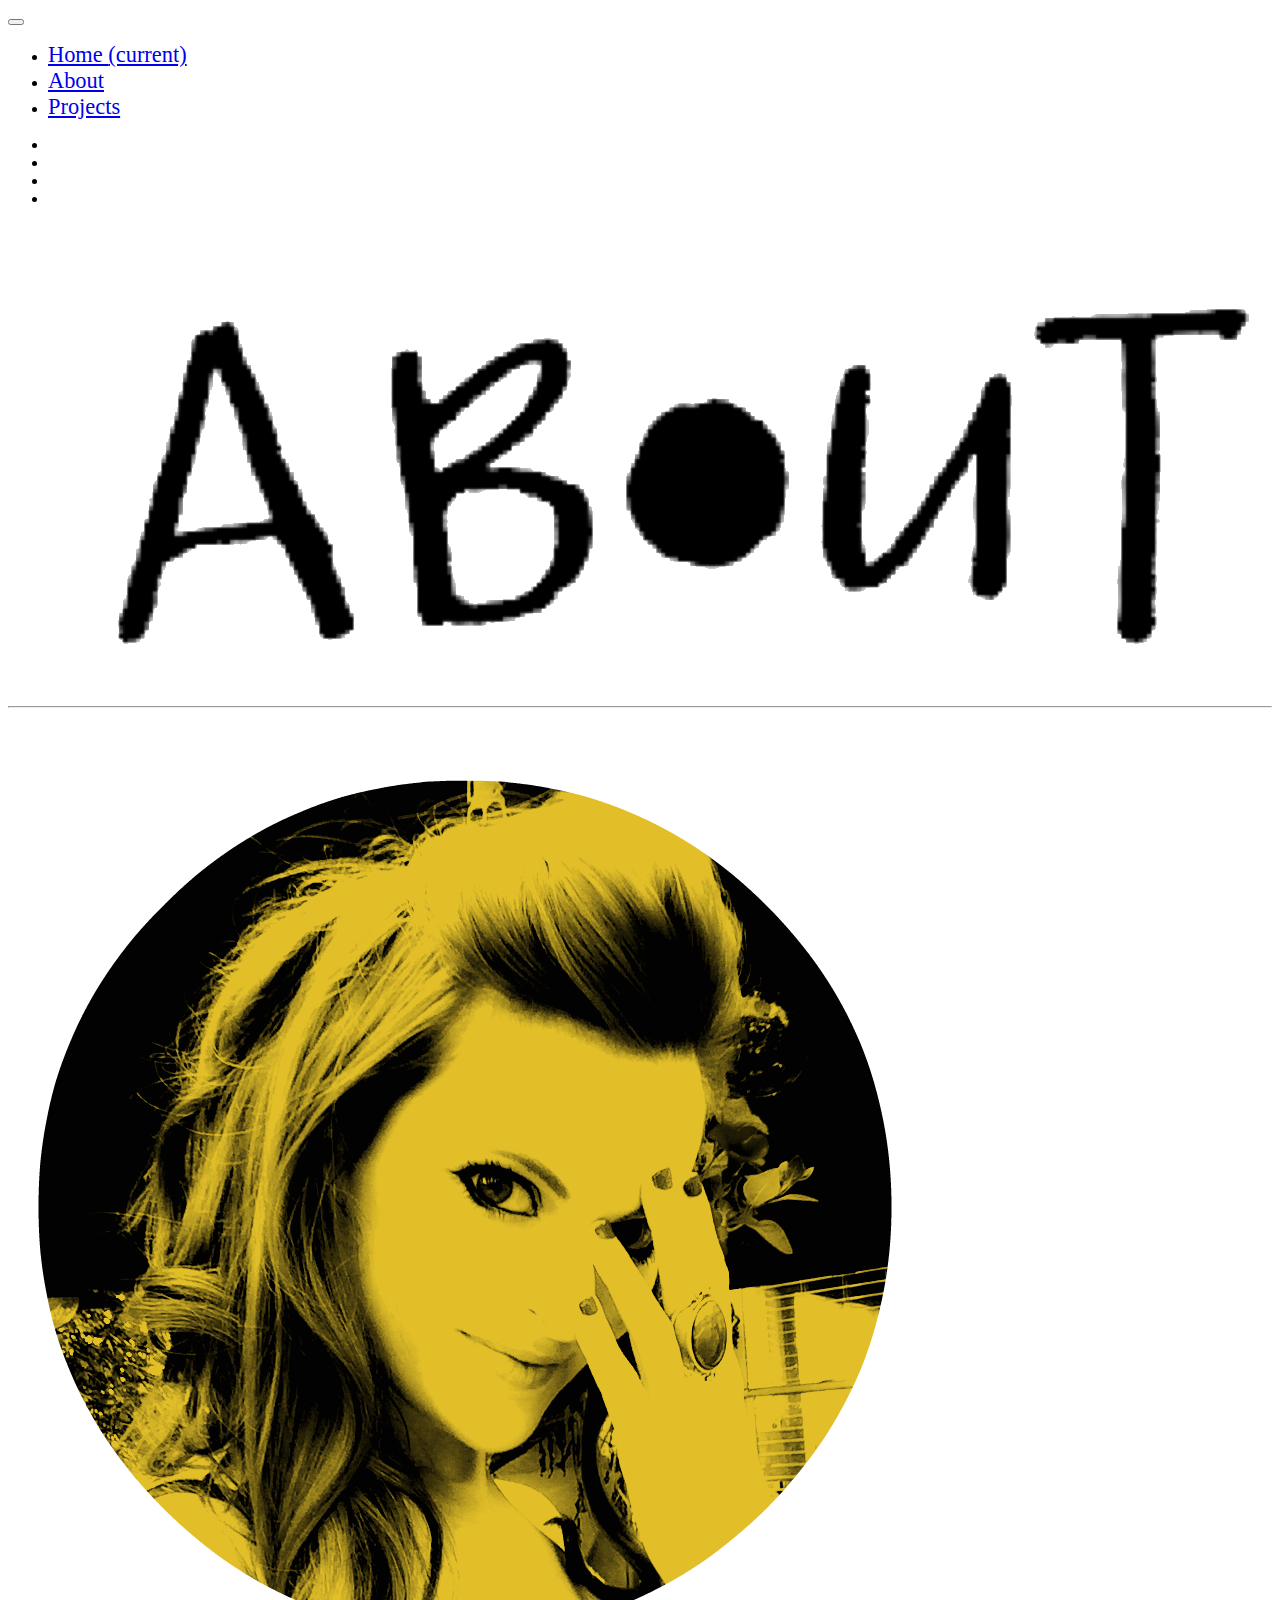
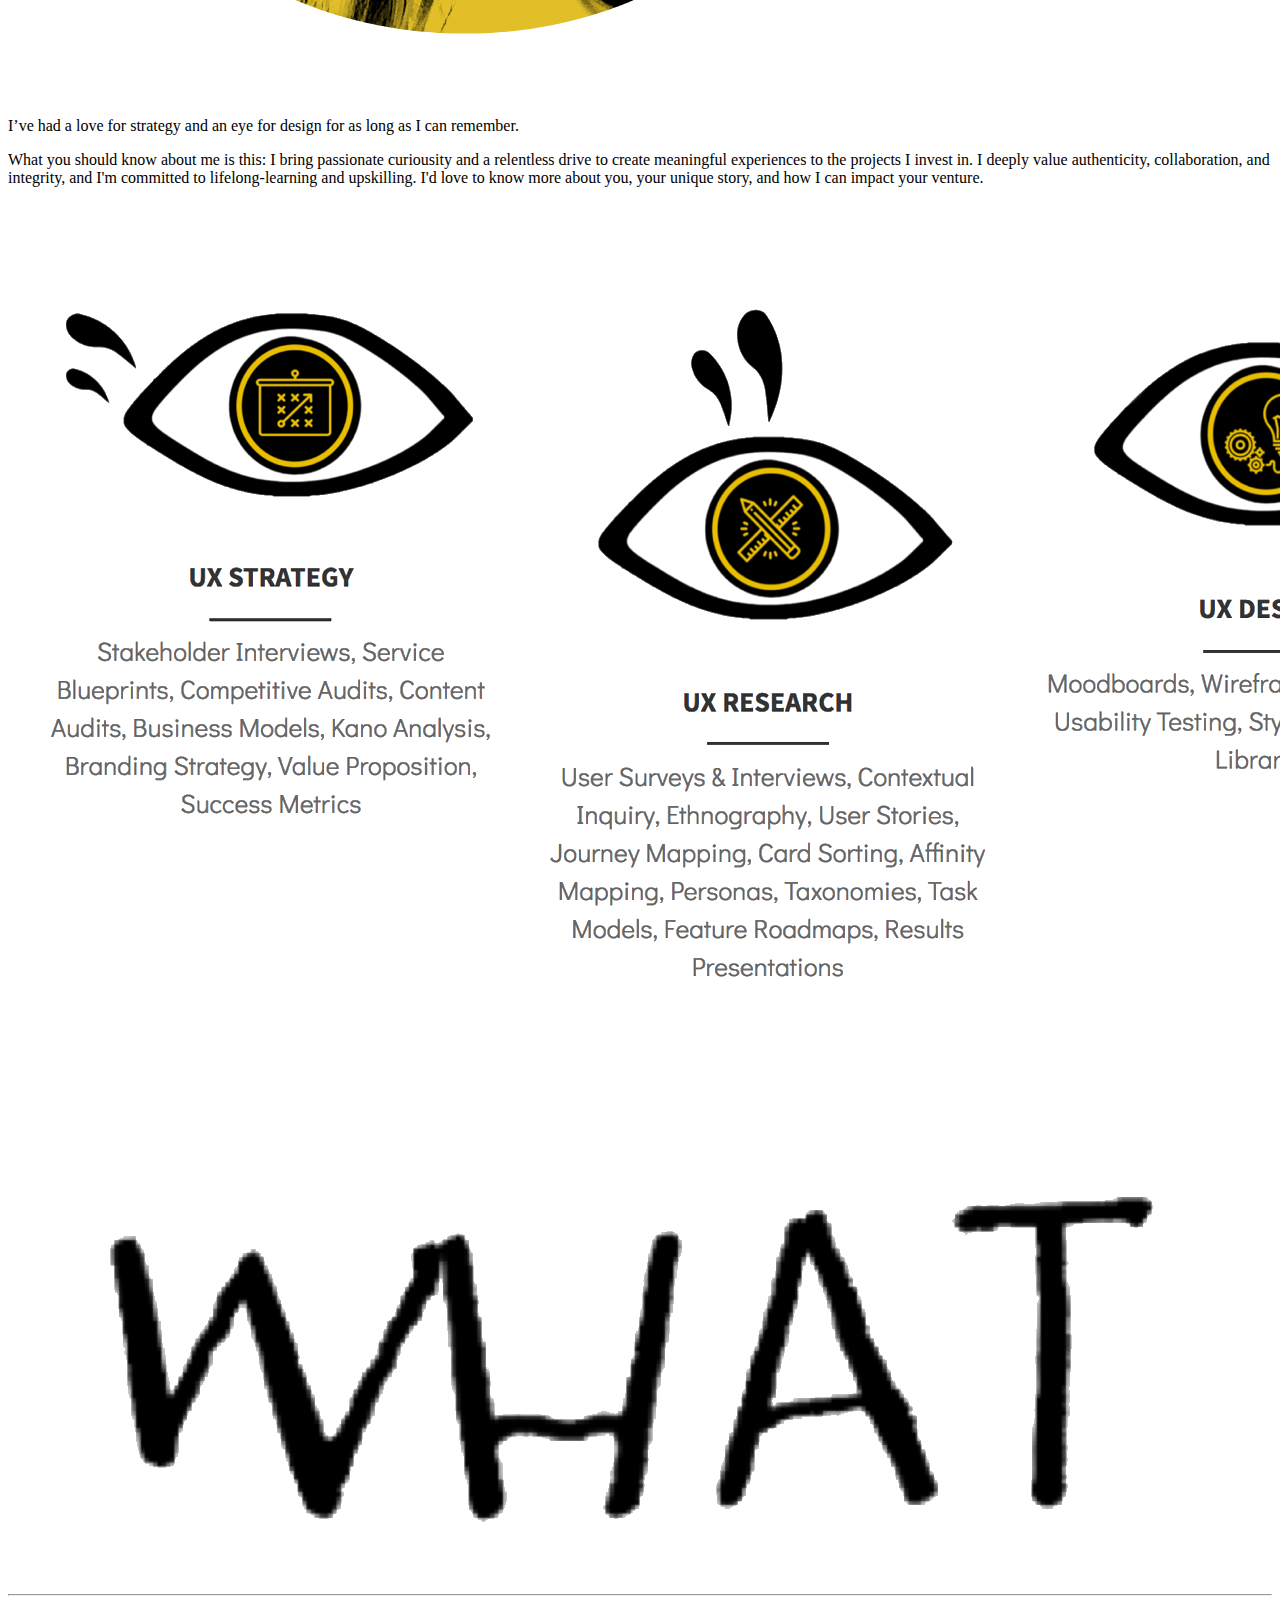
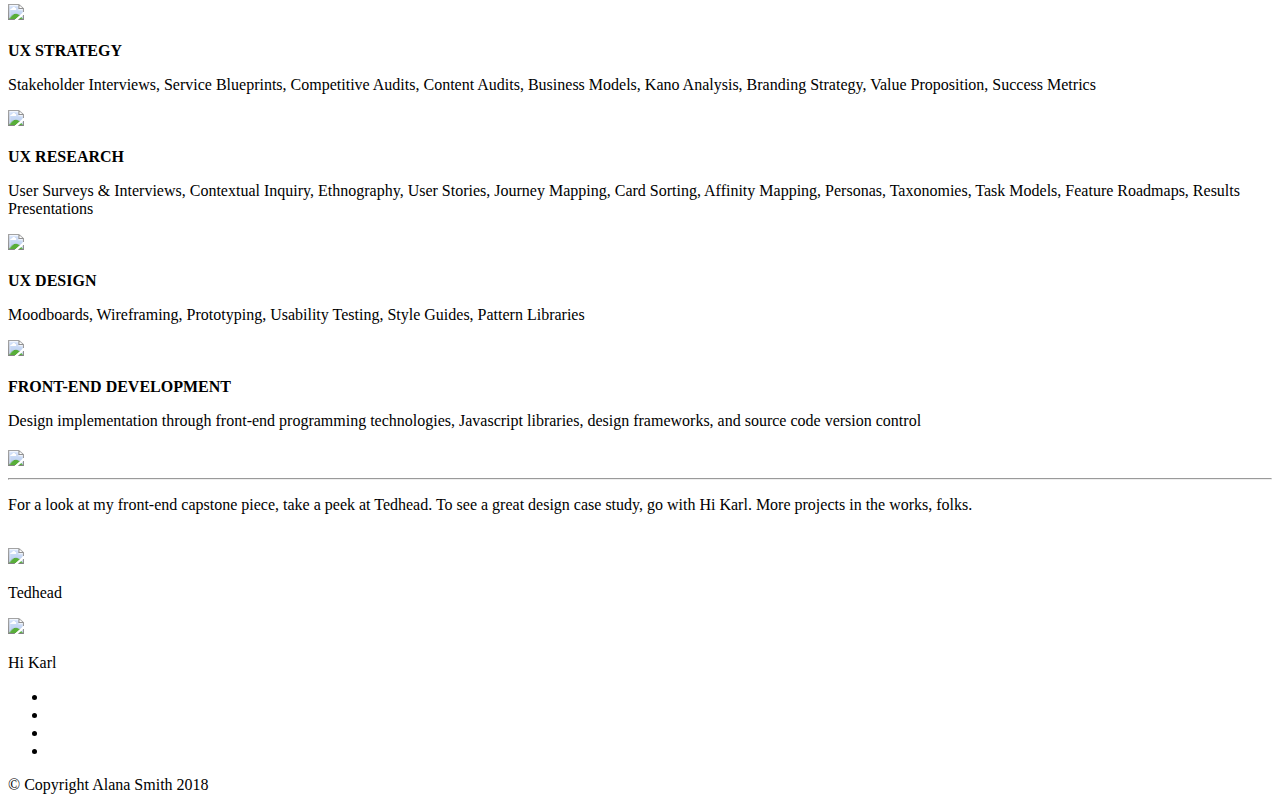
==== commit 85917908: "Test with large image" ====
--- a/index.html
+++ b/index.html
@@ -205,6 +205,15 @@
 
             <!--Secion heading-->
 
+
+            <img src="img/myPics/skills.png " class="">
+
+
+
+
+
+
+
             <h2 class="font-up text-center font-bold my-4 pt-5 wow fadeIn " data-wow-delay="0.2s "></h2>
             <img src="img/myPics/whatIDo.PNG " class="whatIDo ">
             <hr class="between-sections pb-5 ">
@@ -215,7 +224,7 @@
                 <div class="col-lg-3 col-md-6 text-center mt-1 ">
                     <div class="icon-area ">
                         <div class="circle-icon ">
-                            <img class="ux-strat " src="/img/myPics/rename1.png " alt=" ">
+                            <img class="ux-strat " src="/img/myPics/icon1.jpg " alt=" ">
                             <!-- <i class="fa fa-desktop "></i> -->
                         </div>
                         <br>
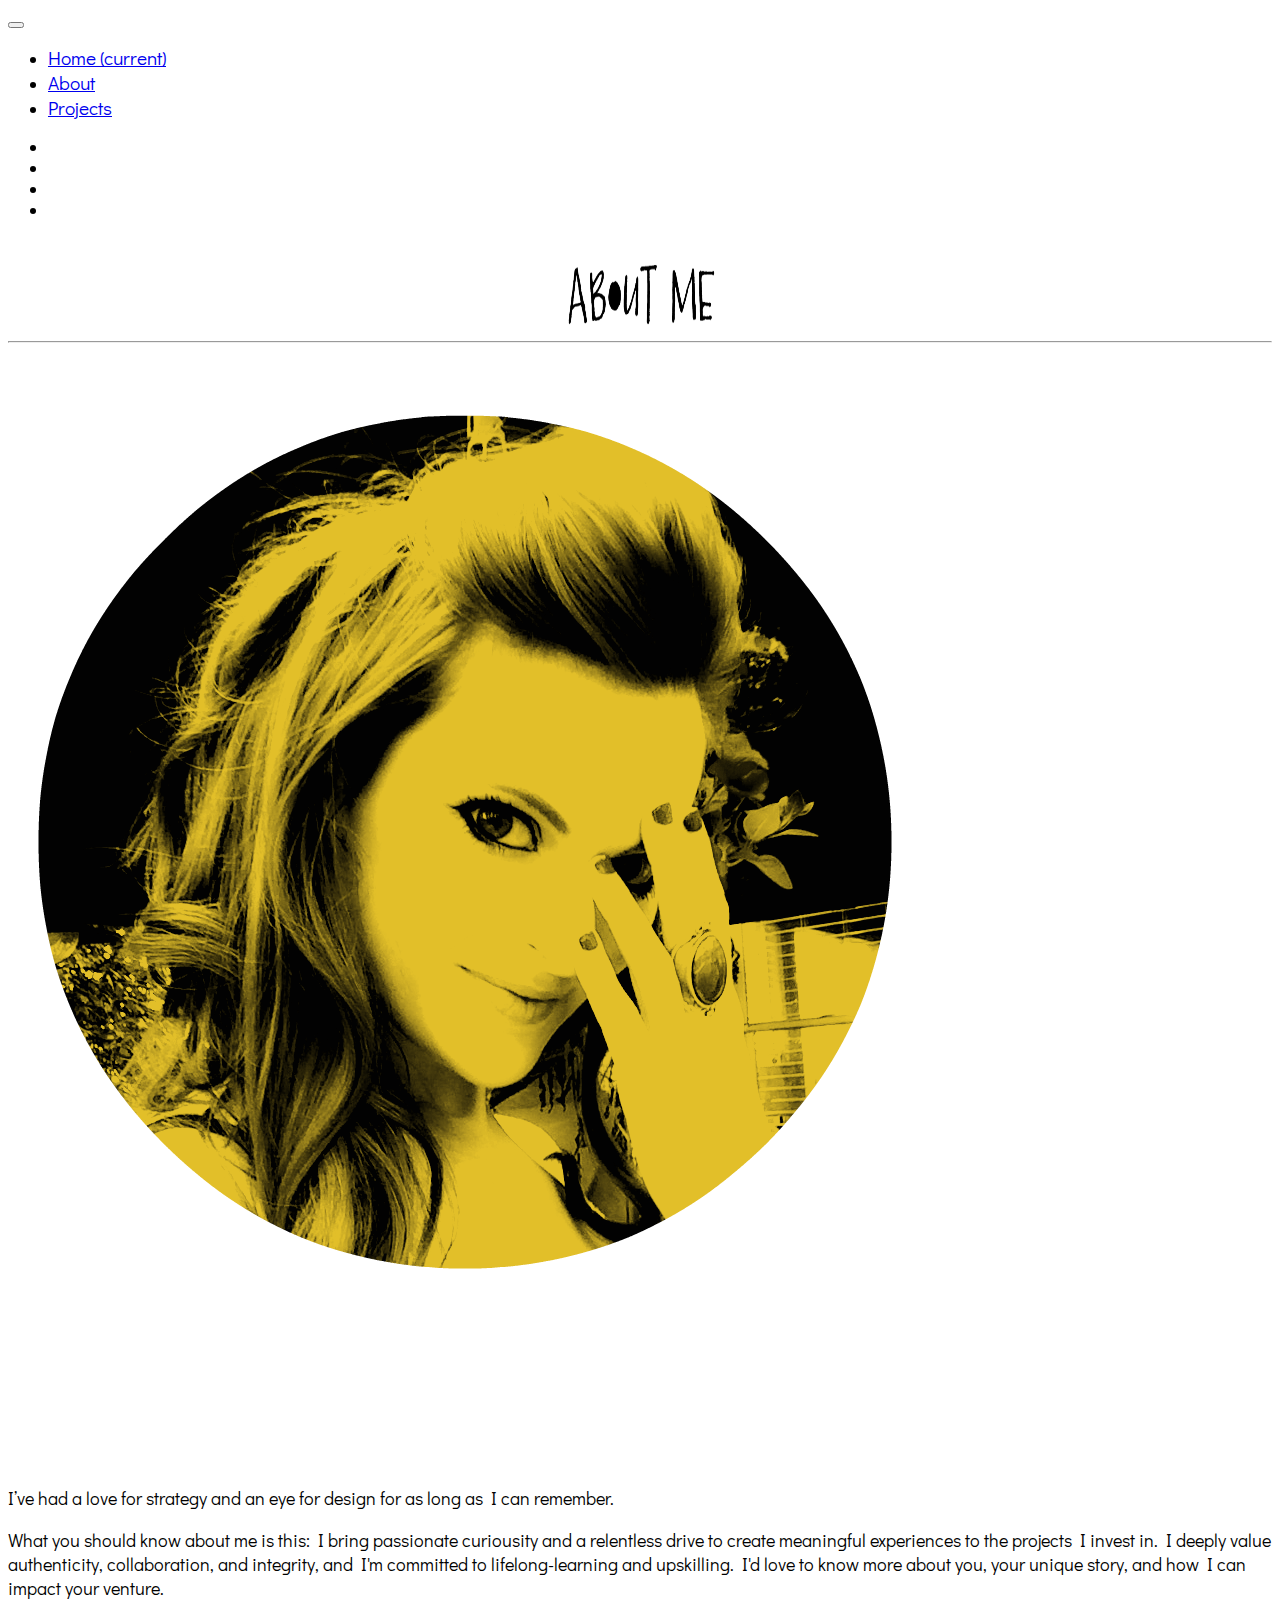
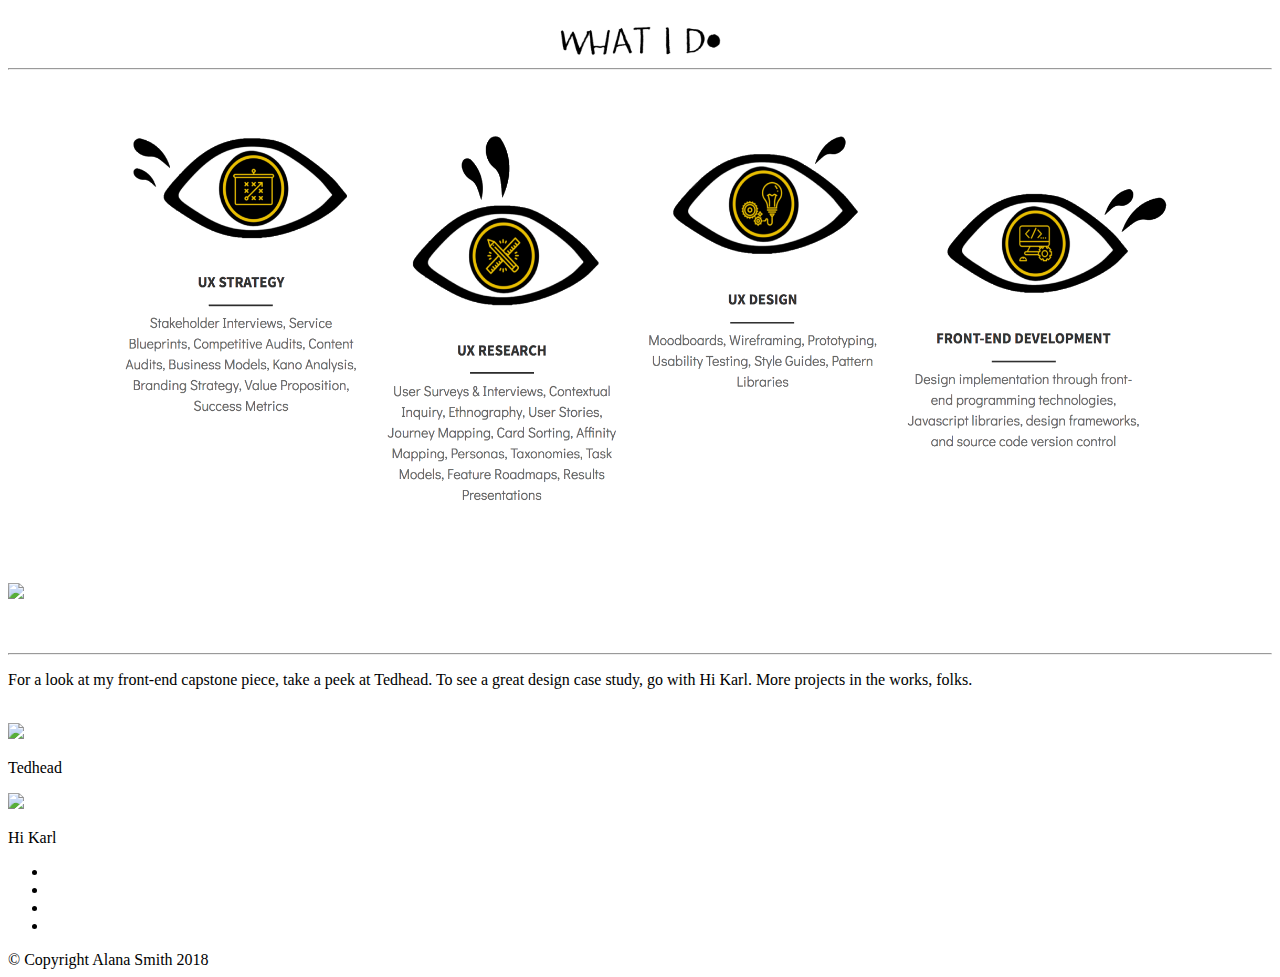
==== commit 82557522: "complete" ====
--- a/index.html
+++ b/index.html
@@ -206,7 +206,7 @@
             <!--Secion heading-->
 
 
-            <img src="img/myPics/skills.png " class="">
+
 
 
 
@@ -222,11 +222,15 @@
             <div class="row wow fadeIn " data-wow-delay="0.2s ">
 
                 <div class="col-lg-3 col-md-6 text-center mt-1 ">
-                    <div class="icon-area ">
+
+
+
+                    <img src="img/myPics/skills.png " class="finished">
+                    <!-- <div class="icon-area ">
                         <div class="circle-icon ">
-                            <img class="ux-strat " src="/img/myPics/icon1.jpg " alt=" ">
-                            <!-- <i class="fa fa-desktop "></i> -->
-                        </div>
+                            <img class="ux-strat " src="/img/myPics/straticon.png " alt=" "> -->
+                    <!-- <i class="fa fa-desktop "></i> -->
+                    <!-- </div>
                         <br>
                         <strong>UX STRATEGY</strong>
                         <p class="descriptionsFont ">Stakeholder Interviews, Service Blueprints, Competitive Audits, Content Audits, Business Models,
@@ -237,9 +241,9 @@
                 <div class="col-lg-3 col-md-6 text-center mt-1 ">
                     <div class="icon-area ">
                         <div class="circle-icon ">
-                            <img class="designReworked " src="/img/myPics/designReworked.png " alt=" ">
-                            <!-- <i class="fa fa-pencil "></i> -->
-                        </div>
+                            <img class="designReworked " src="/img/myPics/designReworked.png " alt=" "> -->
+                    <!-- <i class="fa fa-pencil "></i> -->
+                    <!-- </div>
                         <br>
                         <strong>UX RESEARCH</strong>
                         <p class="descriptionsFont ">User Surveys & Interviews, Contextual Inquiry, Ethnography, User Stories, Journey Mapping, Card Sorting,
@@ -261,19 +265,19 @@
 
                 <div class="col-lg-3 col-md-6 text-center mt-1 ">
                     <div class="icon-area ">
-                        <div class="circle-icon ">
-                            <!-- <i class="fa fa-laptop "></i> -->
-                            <img class="dev " src="/img/myPics/dev.png " alt=" ">
+                        <div class="circle-icon "> -->
+                    <!-- <i class="fa fa-laptop "></i> -->
+                    <!-- <img class="dev " src="/img/myPics/dev.png " alt=" ">
                         </div>
                         <br>
                         <strong>FRONT-END DEVELOPMENT</strong>
                         <p class="descriptionsFont ">Design implementation through front-end programming technologies, Javascript libraries, design frameworks,
-                            and source code version control </p>
-                    </div>
+                            and source code version control </p> -->
                 </div>
-
             </div>
-            <!--/First row-->
+
+        </div>
+        <!--/First row-->
 
         </div>
         <!-- Second container -->
--- a/css/style.css
+++ b/css/style.css
@@ -1,9 +1,14 @@
 nav {
-  font-family: 'SeasonedHostess';
+  /* font-family: 'SeasonedHostess'; */
+  font-family: 'Didact Gothic', sans-serif;
+}
+
+.nav-item {
+  margin-right: 0.5em;
 }
 
 a.nav-fontsize {
-  font-size: 1.4em;
+  font-size: 1.2em;
   margin-right: 1em;
 }
 
@@ -12,8 +17,10 @@
   font-size: 2.5em;
 }
 
-p.grey-text {
+p.text {
   font-family: 'Didact Gothic', sans-serif;
+  font-size: 18px;
+  color: black;
 }
 
 .tedhead-img {
@@ -23,3 +30,95 @@
 #hiKarl header {
   height: 63px;
 }
+
+img.ux-strat {
+  height: 114px;
+  width: 244px;
+}
+
+img.designReworked {
+  height: 185px;
+  width: 210px;
+  margin-left: 15px;
+}
+
+img.brandStrategy {
+  height: 132px;
+  width: 208px;
+  margin-left: 10px;
+}
+
+img.dev {
+  height: 118px;
+  width: 245px;
+  margin-top: 55px;
+  margin-left: 40px;
+}
+
+img.aboutMe {
+  height: 5em;
+  width: 10em;
+  display: block;
+  margin-left: auto;
+  margin-right: auto;
+}
+
+img.whatIDo {
+  height: 2.5em;
+  display: block;
+  margin-left: auto;
+  margin-right: auto;
+}
+
+img#technologiesWhite {
+  height: 2.5em;
+  width: 15em;
+  display: block;
+  margin-left: auto;
+  margin-right: auto;
+}
+
+div.test {
+  background-color: #222;
+}
+
+hr.colorChange {
+  background-color: white;
+}
+
+p.descriptionsFont {
+  font-family: 'Didact Gothic', sans-serif;
+  font-size: 14.5px;
+}
+
+.icolor {
+  color: #fafafa;
+}
+
+.spacing {
+  margin-bottom: 50px;
+}
+
+.addMarginTop {
+  margin-top: 150px;
+}
+
+#projects {
+  height: 62px;
+  display: block;
+  margin-left: auto;
+  margin-right: auto;
+}
+
+/* .resize {
+  height: 322.8px;
+  width: 586.02px;
+} */
+
+.finished {
+  height: 485px;
+  width: 1075px;
+  display: block;
+  margin-left: auto;
+  margin-right: auto;
+}
